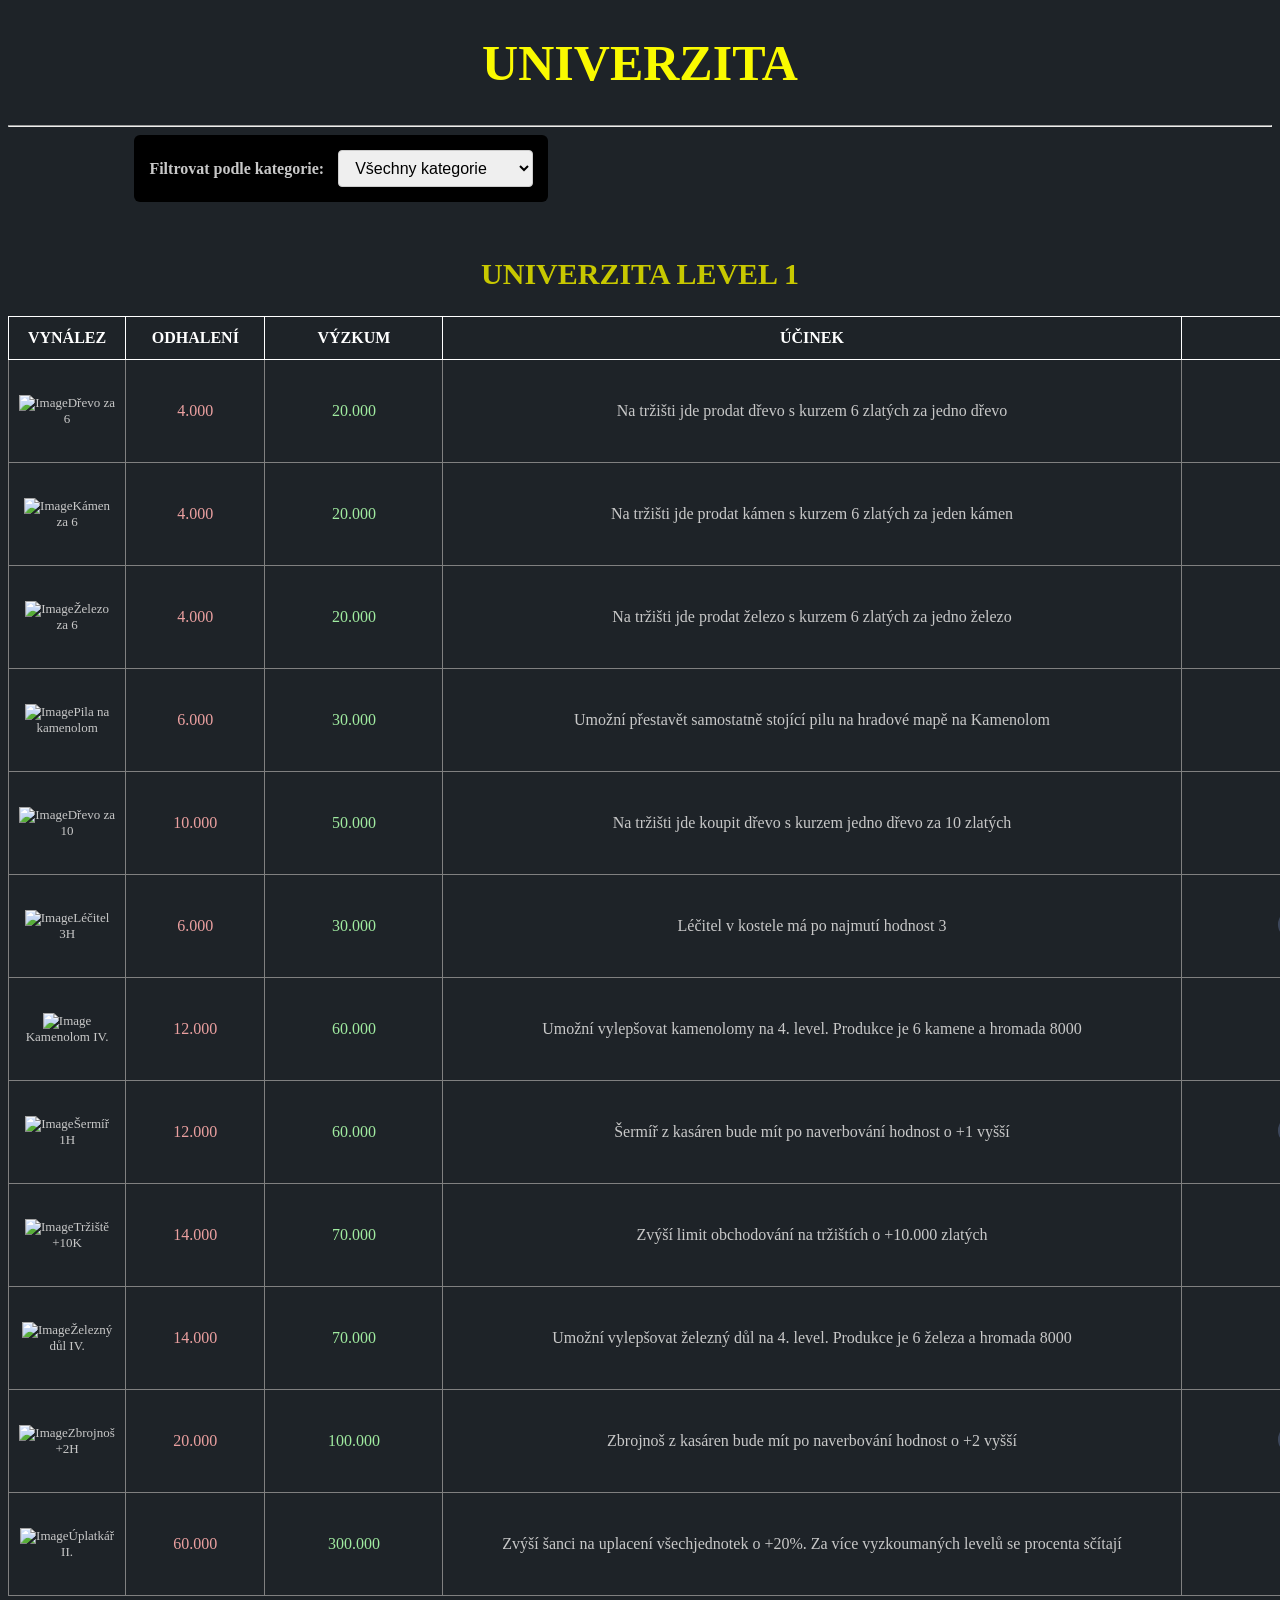
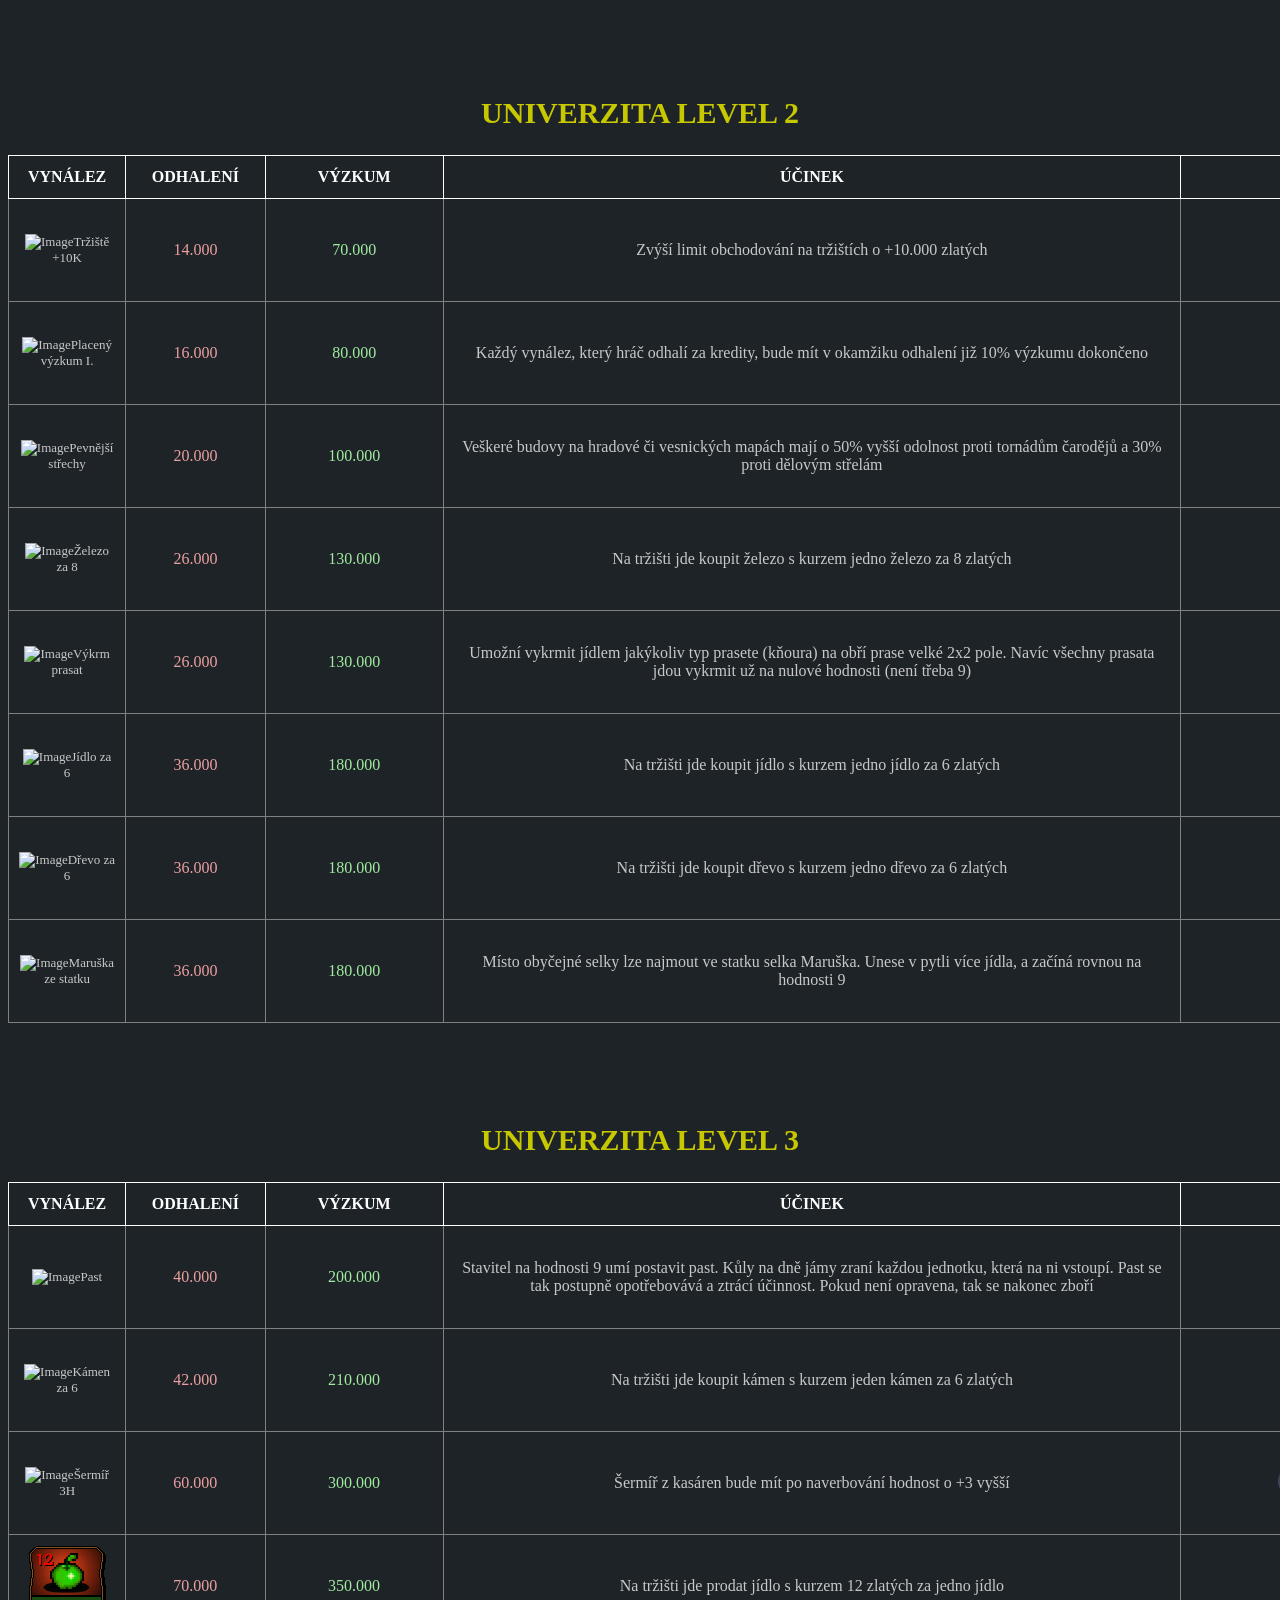
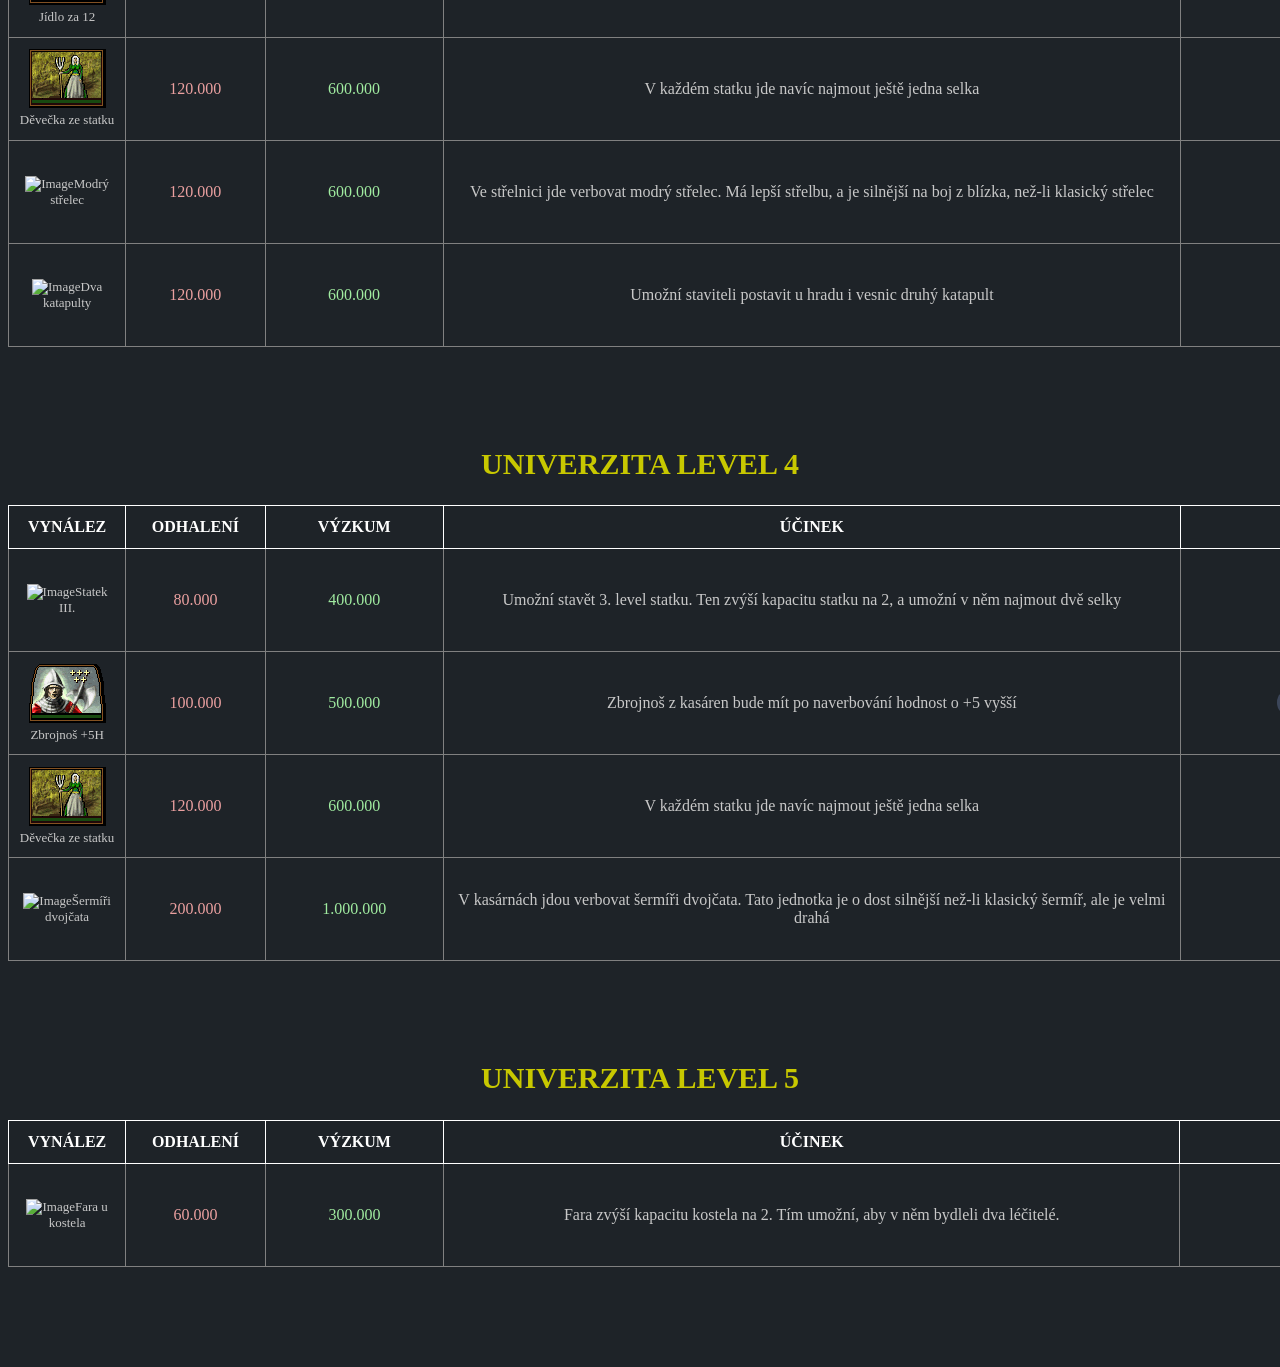
==== index.html @ cc534b01 "Add files via upload" ====
<!DOCTYPE html>
<html lang="en">
<head>
    <meta charset="UTF-8">
    <meta name="viewport" content="width=device-width, initial-scale=1.0">
    <title>Univerzita PH</title>
    <style type="text/css">
        body{
            background-color: rgb(30, 35, 40);
        }
        .filter-container {
            margin-bottom: 30px;
            padding: 15px;
            background-color: rgb(0, 0, 0);
            border-radius: 6px;
            display: inline-block;
        }
        label {
            font-weight: bold;
            margin-right: 10px;
        }
        select {
            padding: 8px 12px;
            font-size: 16px;
            border-radius: 4px;
            border: 1px solid #ccc;
            outline: none;
        }
        .table-section {
            margin-bottom: 40px;
        }
        table, th, td {
            border: 1px solid gray;
            border-collapse: collapse;
            font-family:verdana;
            font-size: 16px;
            padding-left: 10px;
            padding-right: 10px;
        }
        th, td {
            background-color: rgb(30, 35, 40);  
        }
        td {
            height:100px;
        }
        .odhaleni { color:rgb(235, 160, 160); }
        .vyzkum { color:rgb(160, 235, 160); }
        .zaklad { color:rgb(200, 200, 200); }
        .zakladmale { color:rgb(200, 200, 200); font-size: 13px; }

        tr:hover {
            background-color: rgb(200, 200, 200);
        }
        section{
            margin-bottom: 100px;
        }
        /* Styl pro štítky kategorií */
        .badge {
            display: inline-block;
            padding: 5px 10px;
            border-radius: 12px;
            font-size: 12px;
            font-weight: bold;
            color: white;
            margin-right: 5px;
            margin-bottom: 2px;
        }
        .hospodarstvi { background-color: rgb(80, 90, 80); }
        .trziste { background-color: rgb(130, 70, 30); }
        .jednotky { background-color: rgb(60, 70, 90); }
        .valka { background-color: rgb(90, 30, 30); }
    </style>
</head>
<body>
    
    <h1 align="center" style="color:rgb(250, 250, 0); font-size: 50px;">UNIVERZITA</h1>
    <hr>

    
    <p1 align="center" style="color:rgb(200, 200, 200); font-size: 20px; margin-left: 10%"></p1>

    <!-- Filter for all tables -->
    <div class="filter-container">
        <label class="zaklad" for="globalCategoryFilter">Filtrovat podle kategorie:</label>
        <select id="globalCategoryFilter" onchange="filterAllTables()">
            <option value="all">Všechny kategorie</option>
            <option value="Hospodářství">Hospodářství</option>
            <option value="Tržiště a suroviny">Tržiště a suroviny</option>
            <option value="Jednotky a vlastnosti">Jednotky a vlastnosti</option>
            <option value="Válčení a obrana">Válčení a obrana</option>
        </select>
    </div>


    <!-- UNIVERZITA LEVEL 1 -->
    <section>
        <div class="table-section">
            <h2 align="center" style="color:rgb(200, 200, 0); font-size: 30px;">UNIVERZITA LEVEL 1</h2>

            <table width="1500" align="center" class="filterable-table">
                <tr bgcolor="grey" style="border: 1.5px solid white;">
                    <th width="100" height="40" style="color:rgb(255, 255, 255); border: 1.5px solid white;">VYNÁLEZ</th>
                    <th width="125" height="40" style="color:rgb(255, 255, 255); border: 1.5px solid white;">ODHALENÍ</th>
                    <th width="175" height="40" style="color:rgb(255, 255, 255); border: 1.5px solid white;">VÝZKUM</th>
                    <th width="850" height="40" style="color:rgb(255, 255, 255); border: 1.5px solid white;">ÚČINEK</th>
                    <th width="350" height="40" style="color:rgb(255, 255, 255); border: 1.5px solid white;">KATEGORIE</th>
                </tr>
                <tr align="center" style="border: 1px solid gray;">
                    <td class="zakladmale">
                        <img src="Images UNI/sell_wood_6.gif" alt="Image">Dřevo za 6
                    </td>
                    <td class="odhaleni">4.000</td>
                    <td class="vyzkum">20.000</td>
                    <td class="zaklad">Na tržišti jde prodat dřevo s kurzem 6 zlatých za jedno dřevo</td>
                    <td class="zaklad">
                        <span class="badge trziste">Tržiště a suroviny</span>
                    </td>
                </tr>
                <tr align="center" style="border: 1px solid gray;">
                    <td class="zakladmale">
                        <img src="Images UNI/sell_stone_6.gif" alt="Image">Kámen za 6
                    </td>
                    <td class="odhaleni">4.000</td>
                    <td class="vyzkum">20.000</td>
                    <td class="zaklad">Na tržišti jde prodat kámen s kurzem 6 zlatých za jeden kámen</td>
                    <td class="zaklad">
                        <span class="badge trziste">Tržiště a suroviny</span>
                    </td>
                </tr>
                <tr align="center" style="border: 1px solid gray;">
                    <td class="zakladmale">
                        <img src="Images UNI/sell_iron_6.gif" alt="Image">Železo za 6
                    </td>
                    <td class="odhaleni">4.000</td>
                    <td class="vyzkum">20.000</td>
                    <td class="zaklad">Na tržišti jde prodat železo s kurzem 6 zlatých za jedno železo</td>
                    <td class="zaklad">
                        <span class="badge trziste">Tržiště a suroviny</span>
                    </td>
                </tr>
                <tr align="center" style="border: 1px solid gray;">
                    <td class="zakladmale">
                        <img src="Images UNI/mine_stone.gif" alt="Image">Pila na kamenolom
                    </td>
                    <td class="odhaleni">6.000</td>
                    <td class="vyzkum">30.000</td>
                    <td class="zaklad">Umožní přestavět samostatně stojící pilu na hradové mapě na Kamenolom</td>
                    <td class="zaklad">
                        <span class=""></span>
                    </td>
                </tr>
                <tr align="center" style="border: 1px solid gray;">
                    <td class="zakladmale">
                        <img src="Images UNI/buy_wood_10.gif" alt="Image">Dřevo za 10
                    </td>
                    <td class="odhaleni">10.000</td>
                    <td class="vyzkum">50.000</td>
                    <td class="zaklad">Na tržišti jde koupit dřevo s kurzem jedno dřevo za 10 zlatých</td>
                    <td class="zaklad">
                        <span class="badge trziste">Tržiště a suroviny</span>
                    </td>
                </tr>
                <tr align="center" style="border: 1px solid gray;">
                    <td class="zakladmale">
                        <img src="Images UNI/lecitel_3H.gif" alt="Image">Léčitel 3H
                    </td>
                    <td class="odhaleni">6.000</td>
                    <td class="vyzkum">30.000</td>
                    <td class="zaklad">Léčitel v kostele má po najmutí hodnost 3</td>
                    <td class="zaklad">
                        <span class="badge jednotky">Jednotky a vlastnosti</span>
                    </td>
                </tr>
                <tr align="center" style="border: 1px solid gray;">
                    <td class="zakladmale">
                        <img src="Images UNI/kamenolom.gif" alt="Image">Kamenolom IV.
                    </td>
                    <td class="odhaleni">12.000</td>
                    <td class="vyzkum">60.000</td>
                    <td class="zaklad">Umožní vylepšovat kamenolomy na 4. level. Produkce je 6 kamene a hromada 8000</td>
                    <td class="zaklad">
                        <span class=""></span>
                    </td>
                </tr>
                <tr align="center" style="border: 1px solid gray;">
                    <td class="zakladmale">
                        <img src="Images UNI/sermir_1.gif" alt="Image">Šermíř 1H
                    </td>
                    <td class="odhaleni">12.000</td>
                    <td class="vyzkum">60.000</td>
                    <td class="zaklad">Šermíř z kasáren bude mít po naverbování hodnost o +1 vyšší</td>
                    <td class="zaklad">
                        <span class="badge jednotky">Jednotky a vlastnosti</span>
                    </td>
                </tr>
                <tr align="center" style="border: 1px solid gray;">
                    <td class="zakladmale">
                        <img src="Images UNI/trziste_10000.gif" alt="Image">Tržiště +10K
                    </td>
                    <td class="odhaleni">14.000</td>
                    <td class="vyzkum">70.000</td>
                    <td class="zaklad">Zvýší limit obchodování na tržištích o +10.000 zlatých</td>
                    <td class="zaklad">
                        <span class="badge trziste">Tržiště a suroviny</span>
                    </td>
                </tr>
                <tr align="center" style="border: 1px solid gray;">
                    <td class="zakladmale">
                        <img src="Images UNI/dul_na_zelezo.gif" alt="Image">Železný důl IV.
                    </td>
                    <td class="odhaleni">14.000</td>
                    <td class="vyzkum">70.000</td>
                    <td class="zaklad">Umožní vylepšovat železný důl na 4. level. Produkce je 6 železa a hromada 8000</td>
                    <td class="zaklad">
                        <span class=""></span>
                    </td>
                </tr>
                <tr align="center" style="border: 1px solid gray;">
                    <td class="zakladmale">
                        <img src="Images UNI/zbrojnos_2.gif" alt="Image">Zbrojnoš +2H
                    </td>
                    <td class="odhaleni">20.000</td>
                    <td class="vyzkum">100.000</td>
                    <td class="zaklad">Zbrojnoš z kasáren bude mít po naverbování hodnost o +2 vyšší</td>
                    <td class="zaklad">
                        <span class="badge jednotky">Jednotky a vlastnosti</span>
                    </td>
                </tr>
                <tr align="center" style="border: 1px solid gray;">
                    <td class="zakladmale">
                        <img src="Images UNI/uplaceni_2.gif" alt="Image">Úplatkář II.
                    </td>
                    <td class="odhaleni">60.000</td>
                    <td class="vyzkum">300.000</td>
                    <td class="zaklad">Zvýší šanci na uplacení všechjednotek o +20%. Za více vyzkoumaných levelů se procenta sčítají</td>
                    <td class="zaklad">
                        <span class=""></span>
                    </td>
                </tr>
            </table>
        </div>
    </section>


    <!-- UNIVERZITA LEVEL 2 -->
    <section>
        <div class="table-section">
            <h2 align="center" style="color:rgb(200, 200, 0); font-size: 30px;">UNIVERZITA LEVEL 2</h2>

            <table width="1500" align="center" class="filterable-table">
                <tr bgcolor="grey" style="border: 1.5px solid white;">
                    <th width="100" height="40" style="color:rgb(255, 255, 255); border: 1.5px solid white;">VYNÁLEZ</th>
                    <th width="125" height="40" style="color:rgb(255, 255, 255); border: 1.5px solid white;">ODHALENÍ</th>
                    <th width="175" height="40" style="color:rgb(255, 255, 255); border: 1.5px solid white;">VÝZKUM</th>
                    <th width="850" height="40" style="color:rgb(255, 255, 255); border: 1.5px solid white;">ÚČINEK</th>
                    <th width="350" height="40" style="color:rgb(255, 255, 255); border: 1.5px solid white;">KATEGORIE</th>
                </tr>
                <tr align="center" style="border: 1px solid gray;">
                    <td class="zakladmale">
                        <img src="Images UNI/trziste_10000.gif" alt="Image">Tržiště +10K
                    </td>
                    <td class="odhaleni">14.000</td>
                    <td class="vyzkum">70.000</td>
                    <td class="zaklad">Zvýší limit obchodování na tržištích o +10.000 zlatých</td>
                    <td class="zaklad">
                        <span class="badge trziste">Tržiště a suroviny</span>
                    </td>
                </tr>
                <tr align="center" style="border: 1px solid gray;">
                    <td class="zakladmale">
                        <img src="Images UNI/researchcredit_1.gif" alt="Image">Placený výzkum I.
                    </td>
                    <td class="odhaleni">16.000</td>
                    <td class="vyzkum">80.000</td>
                    <td class="zaklad">Každý vynález, který hráč odhalí za kredity, bude mít v okamžiku odhalení již 10% výzkumu dokončeno</td>
                    <td class="zaklad">
                        <span class=""></span>
                    </td>
                </tr>
                <tr align="center" style="border: 1px solid gray;">
                    <td class="zakladmale">
                        <img src="Images UNI/pevnejsi_strechy.gif" alt="Image">Pevnější střechy
                    </td>
                    <td class="odhaleni">20.000</td>
                    <td class="vyzkum">100.000</td>
                    <td class="zaklad">Veškeré budovy na hradové či vesnických mapách mají o 50% vyšší odolnost proti tornádům čarodějů a 30% proti dělovým střelám</td>
                    <td class="zaklad">
                        <span class=""></span>
                    </td>
                </tr>
                <tr align="center" style="border: 1px solid gray;">
                    <td class="zakladmale">
                        <img src="Images UNI/buy_iron_8.gif" alt="Image">Železo za 8
                    </td>
                    <td class="odhaleni">26.000</td>
                    <td class="vyzkum">130.000</td>
                    <td class="zaklad">Na tržišti jde koupit železo s kurzem jedno železo za 8 zlatých</td>
                    <td class="zaklad">
                        <span class="badge trziste">Tržiště a suroviny</span>
                    </td>
                </tr>
                <tr align="center" style="border: 1px solid gray;">
                    <td class="zakladmale">
                        <img src="Images UNI/vykrm_prasat.gif" alt="Image">Výkrm prasat
                    </td>
                    <td class="odhaleni">26.000</td>
                    <td class="vyzkum">130.000</td>
                    <td class="zaklad">Umožní vykrmit jídlem jakýkoliv typ prasete (kňoura) na obří prase velké 2x2 pole. Navíc všechny prasata jdou vykrmit už na nulové hodnosti (není třeba 9)</td>
                    <td class="zaklad">
                        <span class=""></span>
                    </td>
                </tr>
                <tr align="center" style="border: 1px solid gray;">
                    <td class="zakladmale">
                        <img src="Images UNI/buy_food_6.gif" alt="Image">Jídlo za 6
                    </td>
                    <td class="odhaleni">36.000</td>
                    <td class="vyzkum">180.000</td>
                    <td class="zaklad">Na tržišti jde koupit jídlo s kurzem jedno jídlo za 6 zlatých</td>
                    <td class="zaklad">
                        <span class="badge trziste">Tržiště a suroviny</span>
                    </td>
                </tr>
                <tr align="center" style="border: 1px solid gray;">
                    <td class="zakladmale">
                        <img src="Images UNI/buy_wood_6.gif" alt="Image">Dřevo za 6
                    </td>
                    <td class="odhaleni">36.000</td>
                    <td class="vyzkum">180.000</td>
                    <td class="zaklad">Na tržišti jde koupit dřevo s kurzem jedno dřevo za 6 zlatých</td>
                    <td class="zaklad">
                        <span class="badge trziste">Tržiště a suroviny</span>
                    </td>
                </tr>
                <tr align="center" style="border: 1px solid gray;">
                    <td class="zakladmale">
                        <img src="Images UNI/maruska.gif" alt="Image">Maruška ze statku
                    </td>
                    <td class="odhaleni">36.000</td>
                    <td class="vyzkum">180.000</td>
                    <td class="zaklad">Místo obyčejné selky lze najmout ve statku selka Maruška. Unese v pytli více jídla, a začíná rovnou na hodnosti 9</td>
                    <td class="zaklad">
                        <span class=""></span>
                    </td>
                </tr>
            </table>
        </div>
    </section>
    

    <!-- UNIVERZITA LEVEL 3 -->
    <section>
        <div class="table-section">
            <h2 align="center" style="color:rgb(200, 200, 0); font-size: 30px;">UNIVERZITA LEVEL 3</h2>

            <table width="1500" align="center" class="filterable-table">
                <tr bgcolor="grey" style="border: 1.5px solid white;">
                    <th width="100" height="40" style="color:rgb(255, 255, 255); border: 1.5px solid white;">VYNÁLEZ</th>
                    <th width="125" height="40" style="color:rgb(255, 255, 255); border: 1.5px solid white;">ODHALENÍ</th>
                    <th width="175" height="40" style="color:rgb(255, 255, 255); border: 1.5px solid white;">VÝZKUM</th>
                    <th width="850" height="40" style="color:rgb(255, 255, 255); border: 1.5px solid white;">ÚČINEK</th>
                    <th width="350" height="40" style="color:rgb(255, 255, 255); border: 1.5px solid white;">KATEGORIE</th>
                </tr>
                <tr align="center" style="border: 1px solid gray;">
                    <td class="zakladmale">
                        <img src="Images UNI/trap_1.gif" alt="Image">Past
                    </td>
                    <td class="odhaleni">40.000</td>
                    <td class="vyzkum">200.000</td>
                    <td class="zaklad">Stavitel na hodnosti 9 umí postavit past. Kůly na dně jámy zraní každou jednotku, která na ni vstoupí. Past se tak postupně opotřebovává a ztrácí účinnost. Pokud není opravena, tak se nakonec zboří</td>
                    <td class="zaklad">
                        <span class=""></span>
                    </td>
                </tr>
                <tr align="center" style="border: 1px solid gray;">
                    <td class="zakladmale">
                        <img src="Images UNI/buy_stone_6.gif" alt="Image">Kámen za 6
                    </td>
                    <td class="odhaleni">42.000</td>
                    <td class="vyzkum">210.000</td>
                    <td class="zaklad">Na tržišti jde koupit kámen s kurzem jeden kámen za 6 zlatých</td>
                    <td class="zaklad">
                        <span class="badge trziste">Tržiště a suroviny</span>
                    </td>
                </tr>
                <tr align="center" style="border: 1px solid gray;">
                    <td class="zakladmale">
                        <img src="Images UNI/sermir_3.gif" alt="Image">Šermíř 3H
                    </td>
                    <td class="odhaleni">60.000</td>
                    <td class="vyzkum">300.000</td>
                    <td class="zaklad">Šermíř z kasáren bude mít po naverbování hodnost o +3 vyšší</td>
                    <td class="zaklad">
                        <span class="badge jednotky">Jednotky a vlastnosti</span>
                    </td>
                </tr>
                <tr align="center" style="border: 1px solid gray;">
                    <td class="zakladmale">
                        <img src="Images UNI/sell_food_12.gif" alt="Image">Jídlo za 12
                    </td>
                    <td class="odhaleni">70.000</td>
                    <td class="vyzkum">350.000</td>
                    <td class="zaklad">Na tržišti jde prodat jídlo s kurzem 12 zlatých za jedno jídlo</td>
                    <td class="zaklad">
                        <span class="badge trziste">Tržiště a suroviny</span>
                    </td>
                </tr>
                <tr align="center" style="border: 1px solid gray;">
                    <td class="zakladmale">
                        <img src="Images UNI/devecka.gif" alt="Image">Děvečka ze statku
                    </td>
                    <td class="odhaleni">120.000</td>
                    <td class="vyzkum">600.000</td>
                    <td class="zaklad">V každém statku jde navíc najmout ještě jedna selka</td>
                    <td class="zaklad">
                        <span class=""></span>
                    </td>
                </tr>
                <tr align="center" style="border: 1px solid gray;">
                    <td class="zakladmale">
                        <img src="Images UNI/strelec_modry.gif" alt="Image">Modrý střelec
                    </td>
                    <td class="odhaleni">120.000</td>
                    <td class="vyzkum">600.000</td>
                    <td class="zaklad">Ve střelnici jde verbovat modrý střelec. Má lepší střelbu, a je silnější na boj z blízka, než-li klasický střelec</td>
                    <td class="zaklad">
                        <span class=""></span>
                    </td>
                </tr>
                <tr align="center" style="border: 1px solid gray;">
                    <td class="zakladmale">
                        <img src="Images UNI/cat_2x.gif" alt="Image">Dva katapulty
                    </td>
                    <td class="odhaleni">120.000</td>
                    <td class="vyzkum">600.000</td>
                    <td class="zaklad">Umožní staviteli postavit u hradu i vesnic druhý katapult</td>
                    <td class="zaklad">
                        <span class=""></span>
                    </td>
                </tr>
            </table>
        </div>
    </section>


    <!-- UNIVERZITA LEVEL 4 -->
    <section>
        <div class="table-section">
            <h2 align="center" style="color:rgb(200, 200, 0); font-size: 30px;">UNIVERZITA LEVEL 4</h2>

            <table width="1500" align="center" class="filterable-table">
                <tr bgcolor="grey" style="border: 1.5px solid white;">
                    <th width="100" height="40" style="color:rgb(255, 255, 255); border: 1.5px solid white;">VYNÁLEZ</th>
                    <th width="125" height="40" style="color:rgb(255, 255, 255); border: 1.5px solid white;">ODHALENÍ</th>
                    <th width="175" height="40" style="color:rgb(255, 255, 255); border: 1.5px solid white;">VÝZKUM</th>
                    <th width="850" height="40" style="color:rgb(255, 255, 255); border: 1.5px solid white;">ÚČINEK</th>
                    <th width="350" height="40" style="color:rgb(255, 255, 255); border: 1.5px solid white;">KATEGORIE</th>
                </tr>
                <tr align="center" style="border: 1px solid gray;">
                    <td class="zakladmale">
                        <img src="Images UNI/fa_3.gif" alt="Image">Statek III.
                    </td>
                    <td class="odhaleni">80.000</td>
                    <td class="vyzkum">400.000</td>
                    <td class="zaklad">Umožní stavět 3. level statku. Ten zvýší kapacitu statku na 2, a umožní v něm najmout dvě selky</td>
                    <td class="zaklad">
                        <span class=""></span>
                    </td>
                </tr>
                <tr align="center" style="border: 1px solid gray;">
                    <td class="zakladmale">
                        <img src="Images UNI/zbrojnos_5.gif" alt="Image">Zbrojnoš +5H
                    </td>
                    <td class="odhaleni">100.000</td>
                    <td class="vyzkum">500.000</td>
                    <td class="zaklad">Zbrojnoš z kasáren bude mít po naverbování hodnost o +5 vyšší</td>
                    <td class="zaklad">
                        <span class="badge jednotky">Jednotky a vlastnosti</span>
                    </td>
                </tr>
                <tr align="center" style="border: 1px solid gray;">
                    <td class="zakladmale">
                        <img src="Images UNI/devecka.gif" alt="Image">Děvečka ze statku
                    </td>
                    <td class="odhaleni">120.000</td>
                    <td class="vyzkum">600.000</td>
                    <td class="zaklad">V každém statku jde navíc najmout ještě jedna selka</td>
                    <td class="zaklad">
                        <span class=""></span>
                    </td>
                </tr>
                <tr align="center" style="border: 1px solid gray;">
                    <td class="zakladmale">
                        <img src="Images UNI/sermiri_dvojcata.gif" alt="Image">Šermíři dvojčata
                    </td>
                    <td class="odhaleni">200.000</td>
                    <td class="vyzkum">1.000.000</td>
                    <td class="zaklad">V kasárnách jdou verbovat šermíři dvojčata. Tato jednotka je o dost silnější než-li klasický šermíř, ale je velmi drahá</td>
                    <td class="zaklad">
                        <span class=""></span>
                    </td>
                </tr>
            </table>
        </div>
    </section>


    <!-- UNIVERZITA LEVEL 5 -->
    <section>
        <div class="table-section">
            <h2 align="center" style="color:rgb(200, 200, 0); font-size: 30px;">UNIVERZITA LEVEL 5</h2>

            <table width="1500" align="center" class="filterable-table">
                <tr bgcolor="grey" style="border: 1.5px solid white;">
                    <th width="100" height="40" style="color:rgb(255, 255, 255); border: 1.5px solid white;">VYNÁLEZ</th>
                    <th width="125" height="40" style="color:rgb(255, 255, 255); border: 1.5px solid white;">ODHALENÍ</th>
                    <th width="175" height="40" style="color:rgb(255, 255, 255); border: 1.5px solid white;">VÝZKUM</th>
                    <th width="850" height="40" style="color:rgb(255, 255, 255); border: 1.5px solid white;">ÚČINEK</th>
                    <th width="350" height="40" style="color:rgb(255, 255, 255); border: 1.5px solid white;">KATEGORIE</th>
                </tr>
                <tr align="center" style="border: 1px solid gray;">
                    <td class="zakladmale">
                        <img src="Images UNI/fara_u_kostela.gif" alt="Image">Fara u kostela
                    </td>
                    <td class="odhaleni">60.000</td>
                    <td class="vyzkum">300.000</td>
                    <td class="zaklad">Fara zvýší kapacitu kostela na 2. Tím umožní, aby v něm bydleli dva léčitelé.</td>
                    <td class="zaklad">
                        <span class=""></span>
                    </td>
                </tr>
            </table>
        </div>
    </section>


    <!-- Script for filtering all tables -->
    <script>
        function filterAllTables() {
            // Získání vybrané hodnoty z filtru
            const filterValue = document.getElementById("globalCategoryFilter").value.toLowerCase();
            
            // Výběr všech tabulek, které mají třídu "filterable-table"
            const tables = document.querySelectorAll(".filterable-table");

            // Procházení každé tabulky zvlášť
            tables.forEach(table => {
                const tbody = table.querySelector("tbody");
                const rows = tbody.getElementsByTagName("tr");

                // Procházení všech řádků v aktuální tabulce
                for (let i = 0; i < rows.length; i++) {
                    const row = rows[i];
                    const cells = row.getElementsByTagName("td");
                    
                    if (cells.length > 0) {
                        // Výběr úplně posledního sloupce (index se dynamicky přizpůsobí počtu sloupců)
                        const lastCell = cells[cells.length - 1];
                        const cellText = (lastCell.textContent || lastCell.innerText).toLowerCase();

                        // Podmínka pro zobrazení nebo skrytí řádku
                        if (filterValue === "all" || cellText.includes(filterValue)) {
                            row.style.display = "";
                        } else {
                            row.style.display = "none";
                        }
                    }
                }
            });
        }
    </script>


</body>
</html>
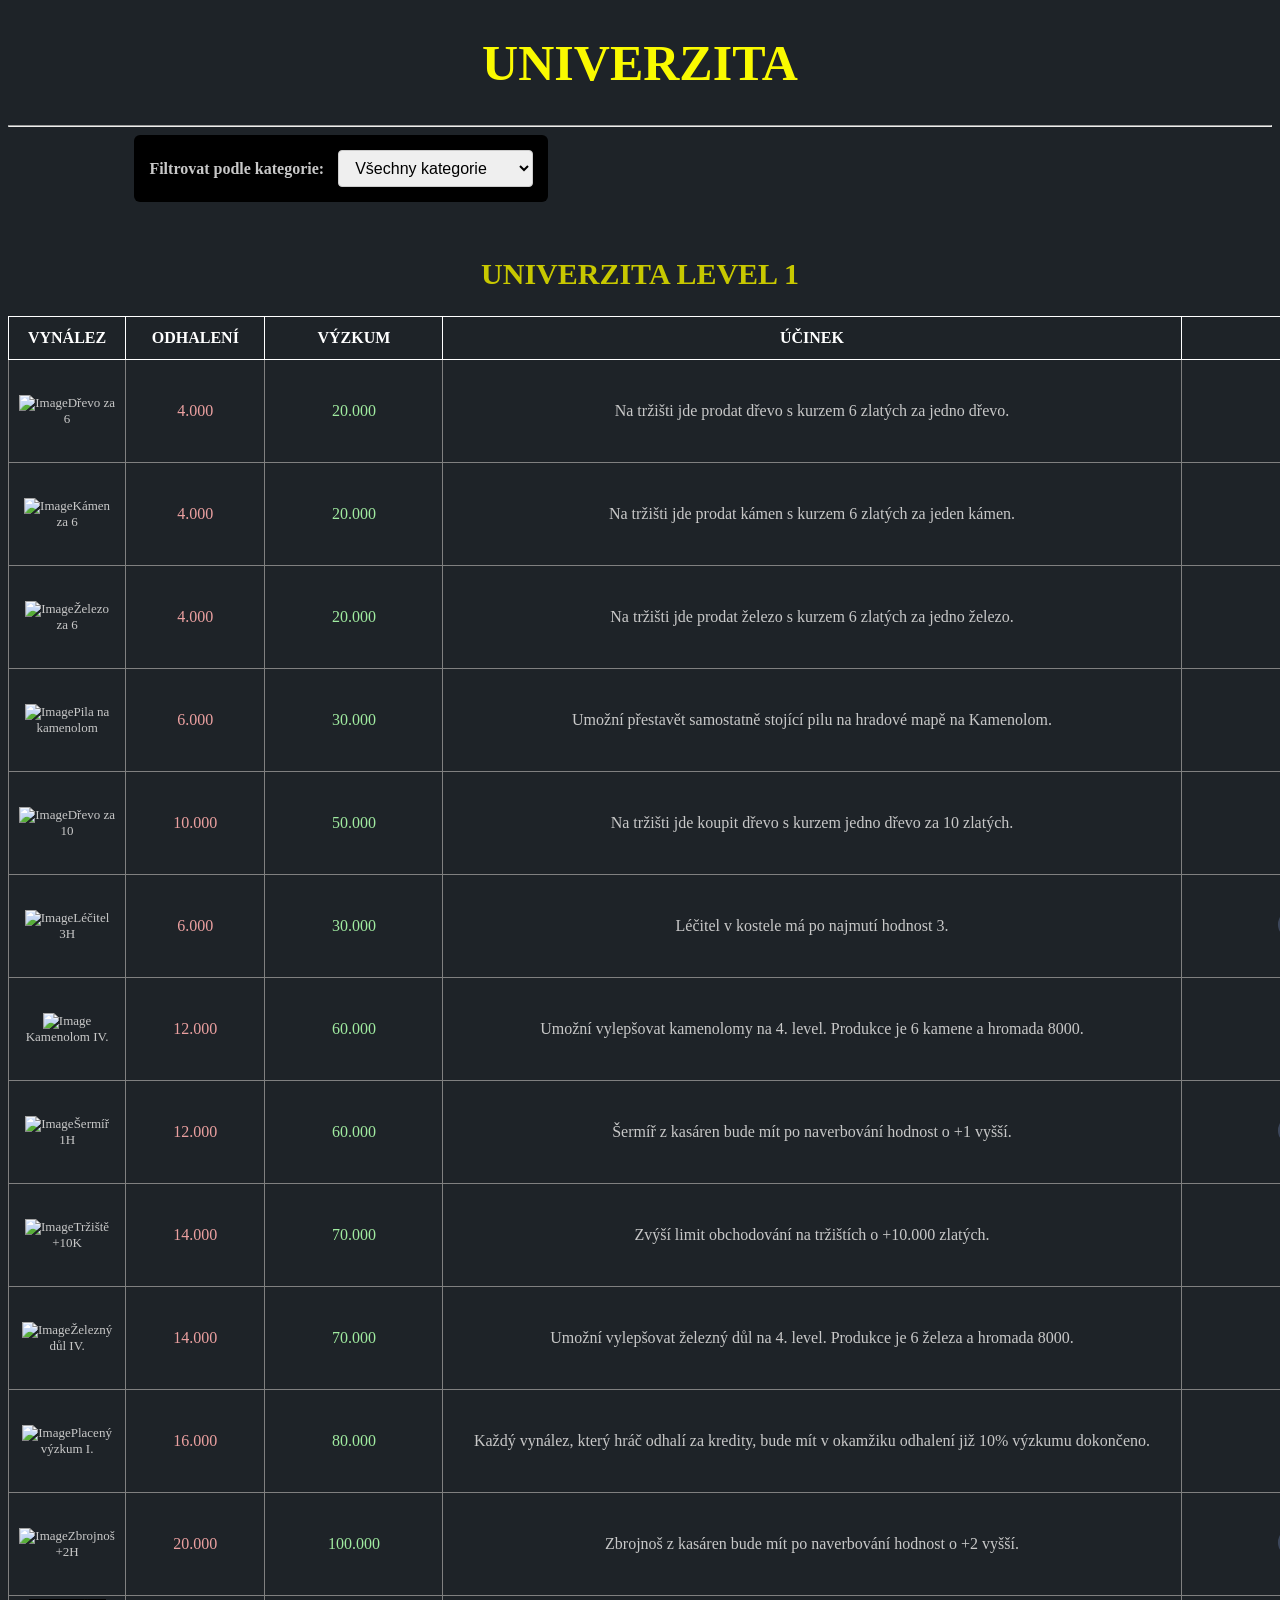
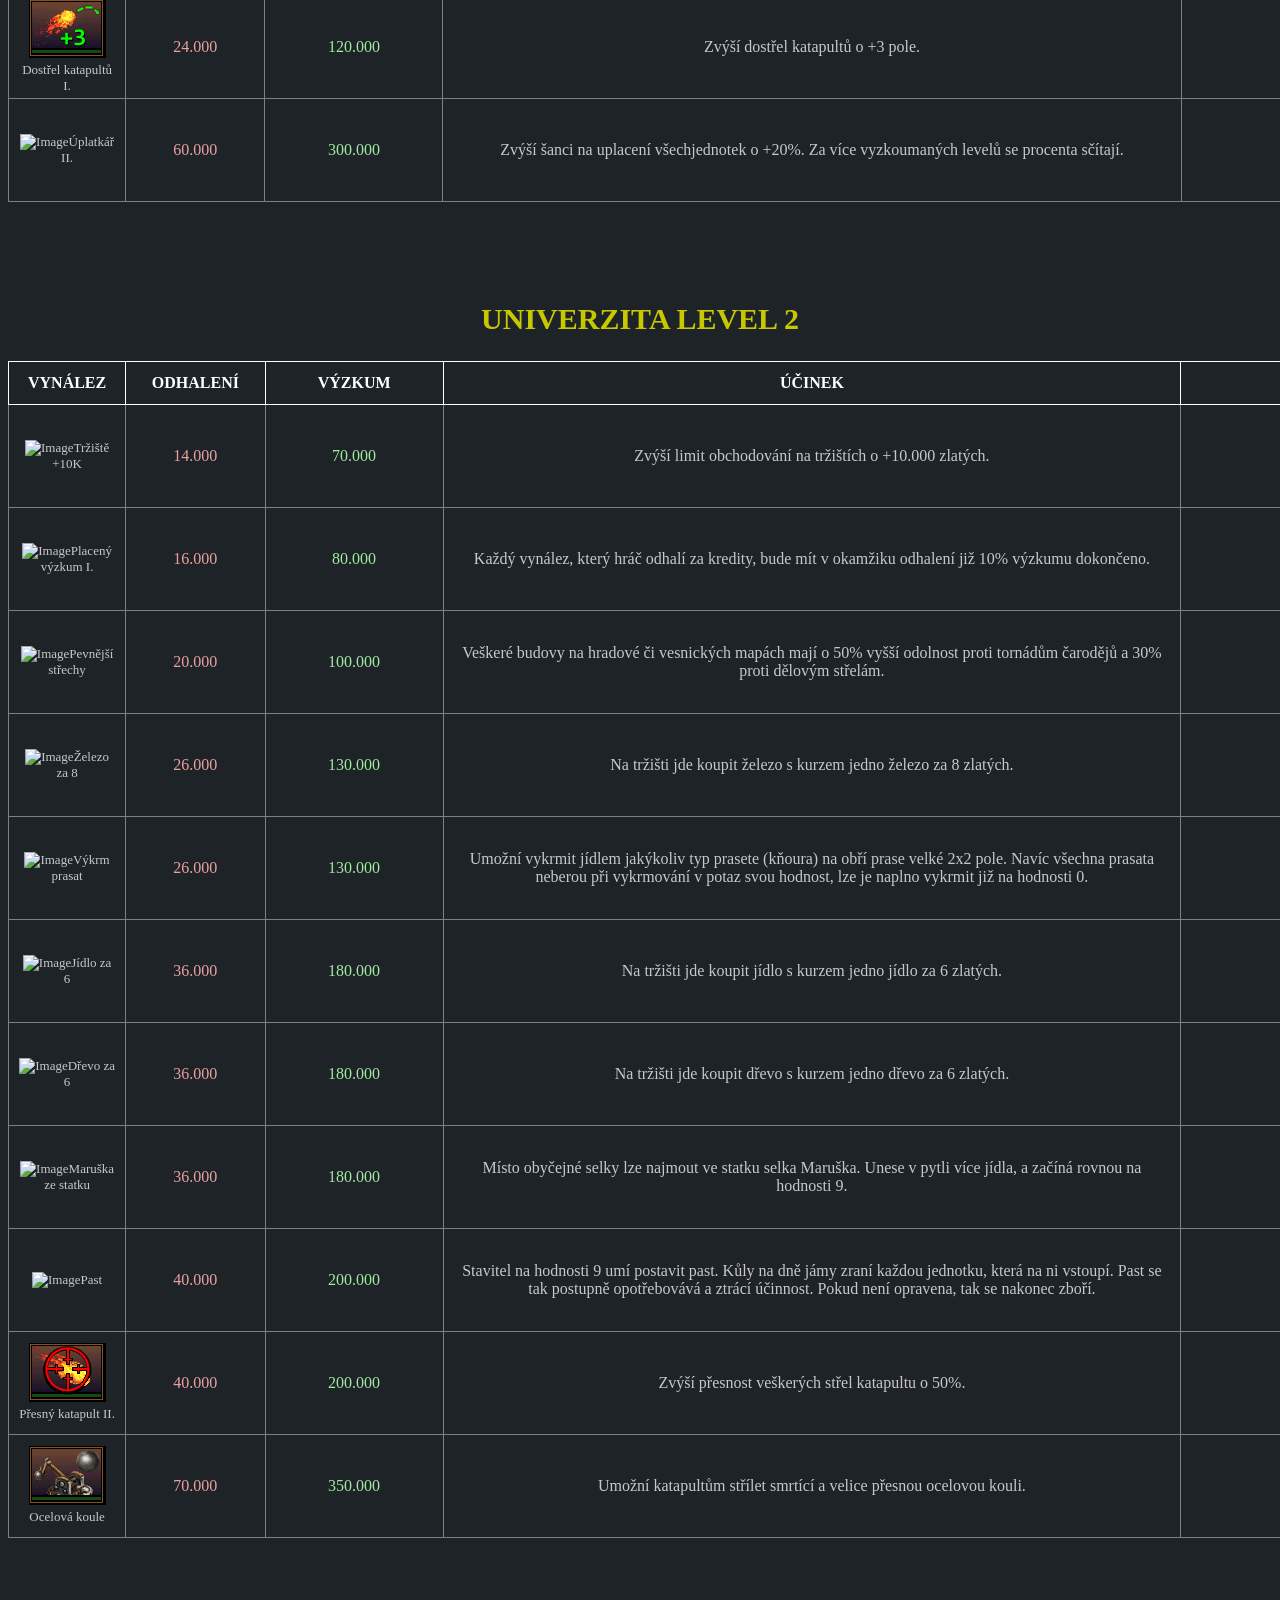
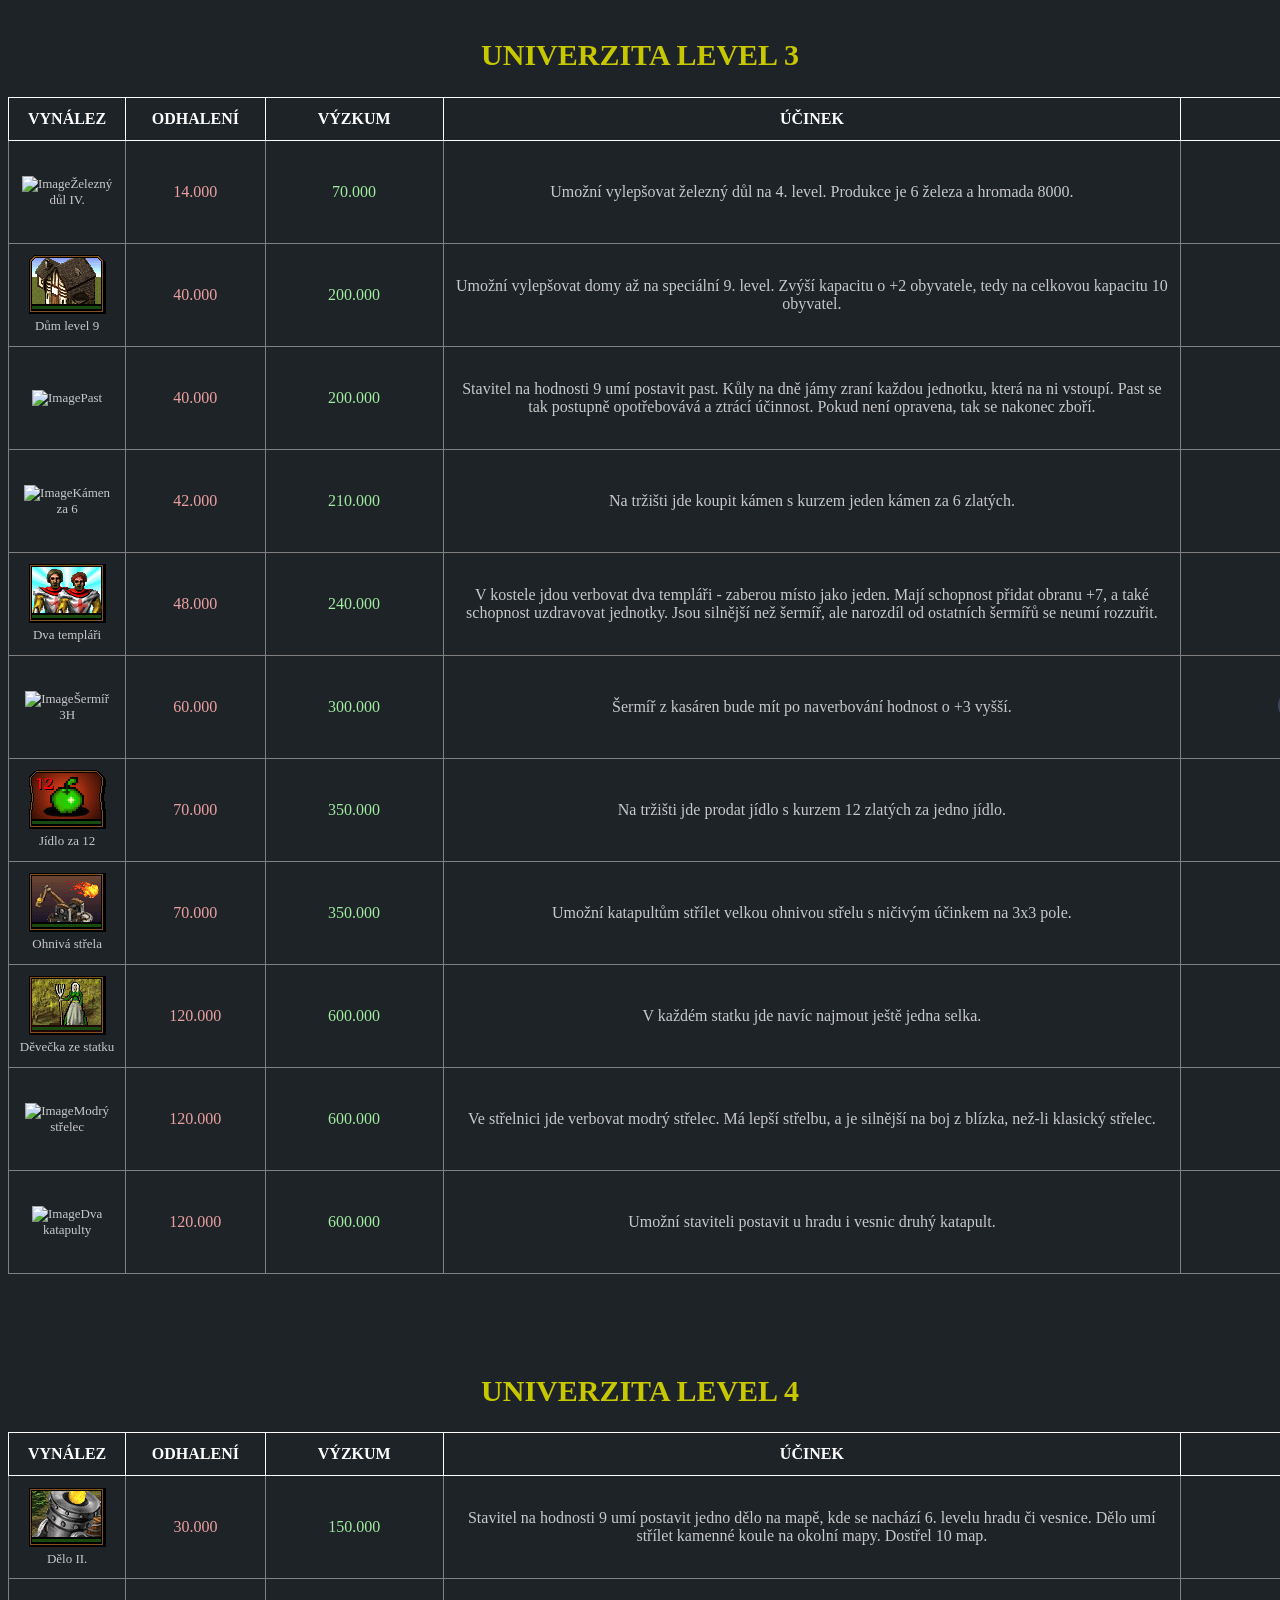
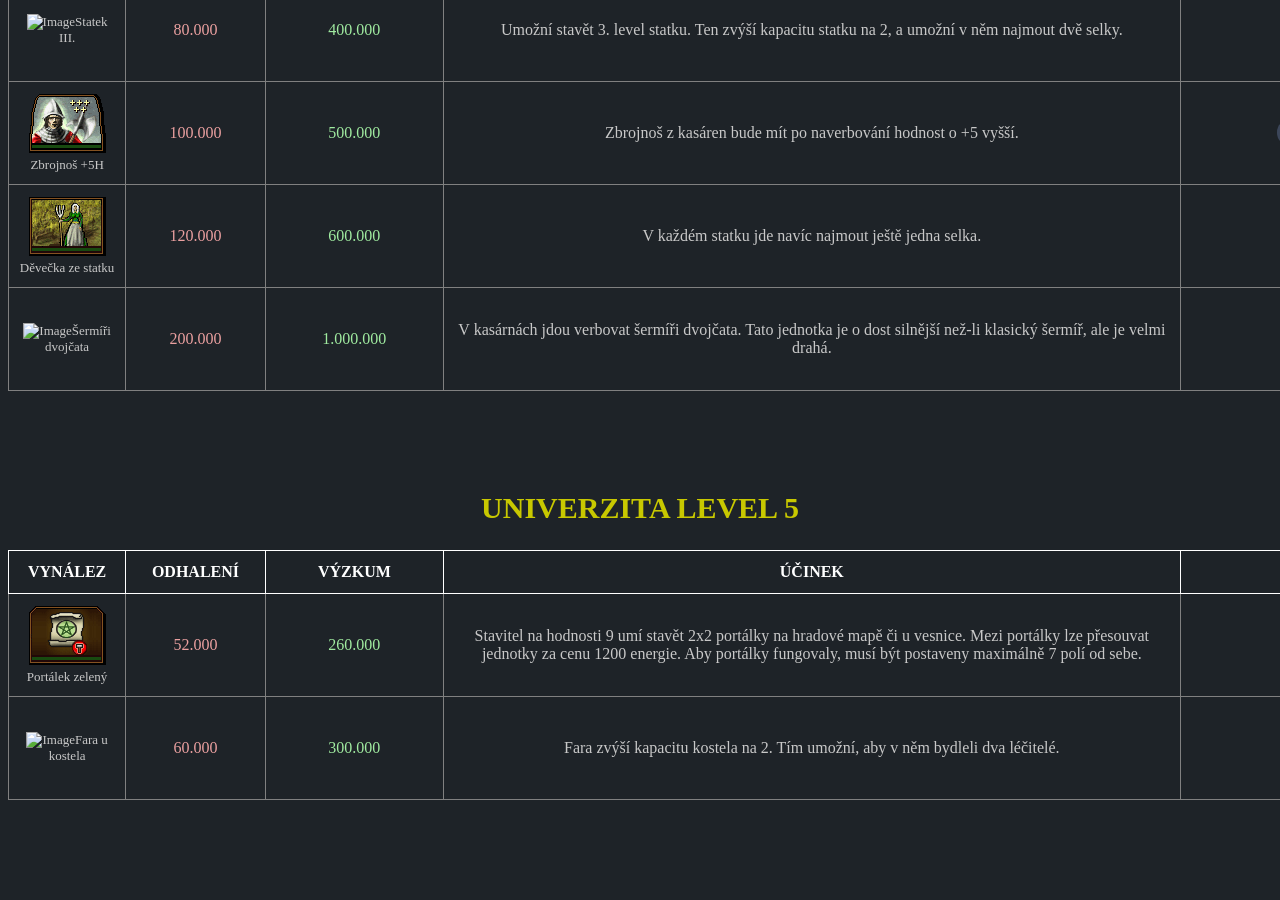
==== commit 2bfb08a8: "Add files via upload" ====
--- a/index.html
+++ b/index.html
@@ -111,7 +111,7 @@
                     </td>
                     <td class="odhaleni">4.000</td>
                     <td class="vyzkum">20.000</td>
-                    <td class="zaklad">Na tržišti jde prodat dřevo s kurzem 6 zlatých za jedno dřevo</td>
+                    <td class="zaklad">Na tržišti jde prodat dřevo s kurzem 6 zlatých za jedno dřevo.</td>
                     <td class="zaklad">
                         <span class="badge trziste">Tržiště a suroviny</span>
                     </td>
@@ -122,7 +122,7 @@
                     </td>
                     <td class="odhaleni">4.000</td>
                     <td class="vyzkum">20.000</td>
-                    <td class="zaklad">Na tržišti jde prodat kámen s kurzem 6 zlatých za jeden kámen</td>
+                    <td class="zaklad">Na tržišti jde prodat kámen s kurzem 6 zlatých za jeden kámen.</td>
                     <td class="zaklad">
                         <span class="badge trziste">Tržiště a suroviny</span>
                     </td>
@@ -133,7 +133,7 @@
                     </td>
                     <td class="odhaleni">4.000</td>
                     <td class="vyzkum">20.000</td>
-                    <td class="zaklad">Na tržišti jde prodat železo s kurzem 6 zlatých za jedno železo</td>
+                    <td class="zaklad">Na tržišti jde prodat železo s kurzem 6 zlatých za jedno železo.</td>
                     <td class="zaklad">
                         <span class="badge trziste">Tržiště a suroviny</span>
                     </td>
@@ -144,7 +144,7 @@
                     </td>
                     <td class="odhaleni">6.000</td>
                     <td class="vyzkum">30.000</td>
-                    <td class="zaklad">Umožní přestavět samostatně stojící pilu na hradové mapě na Kamenolom</td>
+                    <td class="zaklad">Umožní přestavět samostatně stojící pilu na hradové mapě na Kamenolom.</td>
                     <td class="zaklad">
                         <span class=""></span>
                     </td>
@@ -155,7 +155,7 @@
                     </td>
                     <td class="odhaleni">10.000</td>
                     <td class="vyzkum">50.000</td>
-                    <td class="zaklad">Na tržišti jde koupit dřevo s kurzem jedno dřevo za 10 zlatých</td>
+                    <td class="zaklad">Na tržišti jde koupit dřevo s kurzem jedno dřevo za 10 zlatých.</td>
                     <td class="zaklad">
                         <span class="badge trziste">Tržiště a suroviny</span>
                     </td>
@@ -166,7 +166,7 @@
                     </td>
                     <td class="odhaleni">6.000</td>
                     <td class="vyzkum">30.000</td>
-                    <td class="zaklad">Léčitel v kostele má po najmutí hodnost 3</td>
+                    <td class="zaklad">Léčitel v kostele má po najmutí hodnost 3.</td>
                     <td class="zaklad">
                         <span class="badge jednotky">Jednotky a vlastnosti</span>
                     </td>
@@ -177,7 +177,7 @@
                     </td>
                     <td class="odhaleni">12.000</td>
                     <td class="vyzkum">60.000</td>
-                    <td class="zaklad">Umožní vylepšovat kamenolomy na 4. level. Produkce je 6 kamene a hromada 8000</td>
+                    <td class="zaklad">Umožní vylepšovat kamenolomy na 4. level. Produkce je 6 kamene a hromada 8000.</td>
                     <td class="zaklad">
                         <span class=""></span>
                     </td>
@@ -188,7 +188,7 @@
                     </td>
                     <td class="odhaleni">12.000</td>
                     <td class="vyzkum">60.000</td>
-                    <td class="zaklad">Šermíř z kasáren bude mít po naverbování hodnost o +1 vyšší</td>
+                    <td class="zaklad">Šermíř z kasáren bude mít po naverbování hodnost o +1 vyšší.</td>
                     <td class="zaklad">
                         <span class="badge jednotky">Jednotky a vlastnosti</span>
                     </td>
@@ -199,7 +199,7 @@
                     </td>
                     <td class="odhaleni">14.000</td>
                     <td class="vyzkum">70.000</td>
-                    <td class="zaklad">Zvýší limit obchodování na tržištích o +10.000 zlatých</td>
+                    <td class="zaklad">Zvýší limit obchodování na tržištích o +10.000 zlatých.</td>
                     <td class="zaklad">
                         <span class="badge trziste">Tržiště a suroviny</span>
                     </td>
@@ -210,7 +210,18 @@
                     </td>
                     <td class="odhaleni">14.000</td>
                     <td class="vyzkum">70.000</td>
-                    <td class="zaklad">Umožní vylepšovat železný důl na 4. level. Produkce je 6 železa a hromada 8000</td>
+                    <td class="zaklad">Umožní vylepšovat železný důl na 4. level. Produkce je 6 železa a hromada 8000.</td>
+                    <td class="zaklad">
+                        <span class=""></span>
+                    </td>
+                </tr>
+                <tr align="center" style="border: 1px solid gray;">
+                    <td class="zakladmale">
+                        <img src="Images UNI/researchcredit_1.gif" alt="Image">Placený výzkum I.
+                    </td>
+                    <td class="odhaleni">16.000</td>
+                    <td class="vyzkum">80.000</td>
+                    <td class="zaklad">Každý vynález, který hráč odhalí za kredity, bude mít v okamžiku odhalení již 10% výzkumu dokončeno.</td>
                     <td class="zaklad">
                         <span class=""></span>
                     </td>
@@ -221,9 +232,20 @@
                     </td>
                     <td class="odhaleni">20.000</td>
                     <td class="vyzkum">100.000</td>
-                    <td class="zaklad">Zbrojnoš z kasáren bude mít po naverbování hodnost o +2 vyšší</td>
+                    <td class="zaklad">Zbrojnoš z kasáren bude mít po naverbování hodnost o +2 vyšší.</td>
                     <td class="zaklad">
                         <span class="badge jednotky">Jednotky a vlastnosti</span>
+                    </td>
+                </tr>
+                <tr align="center" style="border: 1px solid gray;">
+                    <td class="zakladmale">
+                        <img src="Images UNI/cat_range_1.gif" alt="Image">Dostřel katapultů I.
+                    </td>
+                    <td class="odhaleni">24.000</td>
+                    <td class="vyzkum">120.000</td>
+                    <td class="zaklad">Zvýší dostřel katapultů o +3 pole.</td>
+                    <td class="zaklad">
+                        <span class=""></span>
                     </td>
                 </tr>
                 <tr align="center" style="border: 1px solid gray;">
@@ -232,7 +254,7 @@
                     </td>
                     <td class="odhaleni">60.000</td>
                     <td class="vyzkum">300.000</td>
-                    <td class="zaklad">Zvýší šanci na uplacení všechjednotek o +20%. Za více vyzkoumaných levelů se procenta sčítají</td>
+                    <td class="zaklad">Zvýší šanci na uplacení všechjednotek o +20%. Za více vyzkoumaných levelů se procenta sčítají.</td>
                     <td class="zaklad">
                         <span class=""></span>
                     </td>
@@ -261,7 +283,7 @@
                     </td>
                     <td class="odhaleni">14.000</td>
                     <td class="vyzkum">70.000</td>
-                    <td class="zaklad">Zvýší limit obchodování na tržištích o +10.000 zlatých</td>
+                    <td class="zaklad">Zvýší limit obchodování na tržištích o +10.000 zlatých.</td>
                     <td class="zaklad">
                         <span class="badge trziste">Tržiště a suroviny</span>
                     </td>
@@ -272,7 +294,7 @@
                     </td>
                     <td class="odhaleni">16.000</td>
                     <td class="vyzkum">80.000</td>
-                    <td class="zaklad">Každý vynález, který hráč odhalí za kredity, bude mít v okamžiku odhalení již 10% výzkumu dokončeno</td>
+                    <td class="zaklad">Každý vynález, který hráč odhalí za kredity, bude mít v okamžiku odhalení již 10% výzkumu dokončeno.</td>
                     <td class="zaklad">
                         <span class=""></span>
                     </td>
@@ -283,7 +305,7 @@
                     </td>
                     <td class="odhaleni">20.000</td>
                     <td class="vyzkum">100.000</td>
-                    <td class="zaklad">Veškeré budovy na hradové či vesnických mapách mají o 50% vyšší odolnost proti tornádům čarodějů a 30% proti dělovým střelám</td>
+                    <td class="zaklad">Veškeré budovy na hradové či vesnických mapách mají o 50% vyšší odolnost proti tornádům čarodějů a 30% proti dělovým střelám.</td>
                     <td class="zaklad">
                         <span class=""></span>
                     </td>
@@ -294,7 +316,7 @@
                     </td>
                     <td class="odhaleni">26.000</td>
                     <td class="vyzkum">130.000</td>
-                    <td class="zaklad">Na tržišti jde koupit železo s kurzem jedno železo za 8 zlatých</td>
+                    <td class="zaklad">Na tržišti jde koupit železo s kurzem jedno železo za 8 zlatých.</td>
                     <td class="zaklad">
                         <span class="badge trziste">Tržiště a suroviny</span>
                     </td>
@@ -305,7 +327,7 @@
                     </td>
                     <td class="odhaleni">26.000</td>
                     <td class="vyzkum">130.000</td>
-                    <td class="zaklad">Umožní vykrmit jídlem jakýkoliv typ prasete (kňoura) na obří prase velké 2x2 pole. Navíc všechny prasata jdou vykrmit už na nulové hodnosti (není třeba 9)</td>
+                    <td class="zaklad">Umožní vykrmit jídlem jakýkoliv typ prasete (kňoura) na obří prase velké 2x2 pole. Navíc všechna prasata neberou při vykrmování v potaz svou hodnost, lze je naplno vykrmit již na hodnosti 0.</td>
                     <td class="zaklad">
                         <span class=""></span>
                     </td>
@@ -316,7 +338,7 @@
                     </td>
                     <td class="odhaleni">36.000</td>
                     <td class="vyzkum">180.000</td>
-                    <td class="zaklad">Na tržišti jde koupit jídlo s kurzem jedno jídlo za 6 zlatých</td>
+                    <td class="zaklad">Na tržišti jde koupit jídlo s kurzem jedno jídlo za 6 zlatých.</td>
                     <td class="zaklad">
                         <span class="badge trziste">Tržiště a suroviny</span>
                     </td>
@@ -327,7 +349,7 @@
                     </td>
                     <td class="odhaleni">36.000</td>
                     <td class="vyzkum">180.000</td>
-                    <td class="zaklad">Na tržišti jde koupit dřevo s kurzem jedno dřevo za 6 zlatých</td>
+                    <td class="zaklad">Na tržišti jde koupit dřevo s kurzem jedno dřevo za 6 zlatých.</td>
                     <td class="zaklad">
                         <span class="badge trziste">Tržiště a suroviny</span>
                     </td>
@@ -338,7 +360,40 @@
                     </td>
                     <td class="odhaleni">36.000</td>
                     <td class="vyzkum">180.000</td>
-                    <td class="zaklad">Místo obyčejné selky lze najmout ve statku selka Maruška. Unese v pytli více jídla, a začíná rovnou na hodnosti 9</td>
+                    <td class="zaklad">Místo obyčejné selky lze najmout ve statku selka Maruška. Unese v pytli více jídla, a začíná rovnou na hodnosti 9.</td>
+                    <td class="zaklad">
+                        <span class=""></span>
+                    </td>
+                </tr>
+                <tr align="center" style="border: 1px solid gray;">
+                    <td class="zakladmale">
+                        <img src="Images UNI/trap_1.gif" alt="Image">Past
+                    </td>
+                    <td class="odhaleni">40.000</td>
+                    <td class="vyzkum">200.000</td>
+                    <td class="zaklad">Stavitel na hodnosti 9 umí postavit past. Kůly na dně jámy zraní každou jednotku, která na ni vstoupí. Past se tak postupně opotřebovává a ztrácí účinnost. Pokud není opravena, tak se nakonec zboří.</td>
+                    <td class="zaklad">
+                        <span class=""></span>
+                    </td>
+                </tr>
+                <tr align="center" style="border: 1px solid gray;">
+                    <td class="zakladmale">
+                        <img src="Images UNI/cat_aim_2.gif" alt="Image">Přesný katapult II.
+                    </td>
+                    <td class="odhaleni">40.000</td>
+                    <td class="vyzkum">200.000</td>
+                    <td class="zaklad">Zvýší přesnost veškerých střel katapultu o 50%.</td>
+                    <td class="zaklad">
+                        <span class=""></span>
+                    </td>
+                </tr>
+                <tr align="center" style="border: 1px solid gray;">
+                    <td class="zakladmale">
+                        <img src="Images UNI/ocelova_koule.gif" alt="Image">Ocelová koule
+                    </td>
+                    <td class="odhaleni">70.000</td>
+                    <td class="vyzkum">350.000</td>
+                    <td class="zaklad">Umožní katapultům střílet smrtící a velice přesnou ocelovou kouli.</td>
                     <td class="zaklad">
                         <span class=""></span>
                     </td>
@@ -363,11 +418,33 @@
                 </tr>
                 <tr align="center" style="border: 1px solid gray;">
                     <td class="zakladmale">
-                        <img src="Images UNI/trap_1.gif" alt="Image">Past
+                        <img src="Images UNI/dul_na_zelezo.gif" alt="Image">Železný důl IV.
+                    </td>
+                    <td class="odhaleni">14.000</td>
+                    <td class="vyzkum">70.000</td>
+                    <td class="zaklad">Umožní vylepšovat železný důl na 4. level. Produkce je 6 železa a hromada 8000.</td>
+                    <td class="zaklad">
+                        <span class=""></span>
+                    </td>
+                </tr>
+                <tr align="center" style="border: 1px solid gray;">
+                    <td class="zakladmale">
+                        <img src="Images UNI/dum_9.gif" alt="Image">Dům level 9
                     </td>
                     <td class="odhaleni">40.000</td>
                     <td class="vyzkum">200.000</td>
-                    <td class="zaklad">Stavitel na hodnosti 9 umí postavit past. Kůly na dně jámy zraní každou jednotku, která na ni vstoupí. Past se tak postupně opotřebovává a ztrácí účinnost. Pokud není opravena, tak se nakonec zboří</td>
+                    <td class="zaklad">Umožní vylepšovat domy až na speciální 9. level. Zvýší kapacitu o +2 obyvatele, tedy na celkovou kapacitu 10 obyvatel.</td>
+                    <td class="zaklad">
+                        <span class=""></span>
+                    </td>
+                </tr>
+                <tr align="center" style="border: 1px solid gray;">
+                    <td class="zakladmale">
+                        <img src="Images UNI/trap_1.gif" alt="Image">Past
+                    </td>
+                    <td class="odhaleni">40.000</td>
+                    <td class="vyzkum">200.000</td>
+                    <td class="zaklad">Stavitel na hodnosti 9 umí postavit past. Kůly na dně jámy zraní každou jednotku, která na ni vstoupí. Past se tak postupně opotřebovává a ztrácí účinnost. Pokud není opravena, tak se nakonec zboří.</td>
                     <td class="zaklad">
                         <span class=""></span>
                     </td>
@@ -378,9 +455,20 @@
                     </td>
                     <td class="odhaleni">42.000</td>
                     <td class="vyzkum">210.000</td>
-                    <td class="zaklad">Na tržišti jde koupit kámen s kurzem jeden kámen za 6 zlatých</td>
-                    <td class="zaklad">
-                        <span class="badge trziste">Tržiště a suroviny</span>
+                    <td class="zaklad">Na tržišti jde koupit kámen s kurzem jeden kámen za 6 zlatých.</td>
+                    <td class="zaklad">
+                        <span class="badge trziste">Tržiště a suroviny</span>
+                    </td>
+                </tr>
+                <tr align="center" style="border: 1px solid gray;">
+                    <td class="zakladmale">
+                        <img src="Images UNI/templar2.gif" alt="Image">Dva templáři
+                    </td>
+                    <td class="odhaleni">48.000</td>
+                    <td class="vyzkum">240.000</td>
+                    <td class="zaklad">V kostele jdou verbovat dva templáři - zaberou místo jako jeden. Mají schopnost přidat obranu +7, a také schopnost uzdravovat jednotky. Jsou silnější než šermíř, ale narozdíl od ostatních šermířů se neumí rozzuřit.</td>
+                    <td class="zaklad">
+                        <span class=""></span>
                     </td>
                 </tr>
                 <tr align="center" style="border: 1px solid gray;">
@@ -389,7 +477,7 @@
                     </td>
                     <td class="odhaleni">60.000</td>
                     <td class="vyzkum">300.000</td>
-                    <td class="zaklad">Šermíř z kasáren bude mít po naverbování hodnost o +3 vyšší</td>
+                    <td class="zaklad">Šermíř z kasáren bude mít po naverbování hodnost o +3 vyšší.</td>
                     <td class="zaklad">
                         <span class="badge jednotky">Jednotky a vlastnosti</span>
                     </td>
@@ -400,9 +488,20 @@
                     </td>
                     <td class="odhaleni">70.000</td>
                     <td class="vyzkum">350.000</td>
-                    <td class="zaklad">Na tržišti jde prodat jídlo s kurzem 12 zlatých za jedno jídlo</td>
-                    <td class="zaklad">
-                        <span class="badge trziste">Tržiště a suroviny</span>
+                    <td class="zaklad">Na tržišti jde prodat jídlo s kurzem 12 zlatých za jedno jídlo.</td>
+                    <td class="zaklad">
+                        <span class="badge trziste">Tržiště a suroviny</span>
+                    </td>
+                </tr>
+                <tr align="center" style="border: 1px solid gray;">
+                    <td class="zakladmale">
+                        <img src="Images UNI/ohniva_strela.gif" alt="Image">Ohnivá střela
+                    </td>
+                    <td class="odhaleni">70.000</td>
+                    <td class="vyzkum">350.000</td>
+                    <td class="zaklad">Umožní katapultům střílet velkou ohnivou střelu s ničivým účinkem na 3x3 pole.</td>
+                    <td class="zaklad">
+                        <span class=""></span>
                     </td>
                 </tr>
                 <tr align="center" style="border: 1px solid gray;">
@@ -411,7 +510,7 @@
                     </td>
                     <td class="odhaleni">120.000</td>
                     <td class="vyzkum">600.000</td>
-                    <td class="zaklad">V každém statku jde navíc najmout ještě jedna selka</td>
+                    <td class="zaklad">V každém statku jde navíc najmout ještě jedna selka.</td>
                     <td class="zaklad">
                         <span class=""></span>
                     </td>
@@ -422,7 +521,7 @@
                     </td>
                     <td class="odhaleni">120.000</td>
                     <td class="vyzkum">600.000</td>
-                    <td class="zaklad">Ve střelnici jde verbovat modrý střelec. Má lepší střelbu, a je silnější na boj z blízka, než-li klasický střelec</td>
+                    <td class="zaklad">Ve střelnici jde verbovat modrý střelec. Má lepší střelbu, a je silnější na boj z blízka, než-li klasický střelec.</td>
                     <td class="zaklad">
                         <span class=""></span>
                     </td>
@@ -433,7 +532,7 @@
                     </td>
                     <td class="odhaleni">120.000</td>
                     <td class="vyzkum">600.000</td>
-                    <td class="zaklad">Umožní staviteli postavit u hradu i vesnic druhý katapult</td>
+                    <td class="zaklad">Umožní staviteli postavit u hradu i vesnic druhý katapult.</td>
                     <td class="zaklad">
                         <span class=""></span>
                     </td>
@@ -458,11 +557,22 @@
                 </tr>
                 <tr align="center" style="border: 1px solid gray;">
                     <td class="zakladmale">
+                        <img src="Images UNI/delo2.gif" alt="Image">Dělo II.
+                    </td>
+                    <td class="odhaleni">30.000</td>
+                    <td class="vyzkum">150.000</td>
+                    <td class="zaklad">Stavitel na hodnosti 9 umí postavit jedno dělo na mapě, kde se nachází 6. levelu hradu či vesnice. Dělo umí střílet kamenné koule na okolní mapy. Dostřel 10 map.</td>
+                    <td class="zaklad">
+                        <span class=""></span>
+                    </td>
+                </tr>
+                <tr align="center" style="border: 1px solid gray;">
+                    <td class="zakladmale">
                         <img src="Images UNI/fa_3.gif" alt="Image">Statek III.
                     </td>
                     <td class="odhaleni">80.000</td>
                     <td class="vyzkum">400.000</td>
-                    <td class="zaklad">Umožní stavět 3. level statku. Ten zvýší kapacitu statku na 2, a umožní v něm najmout dvě selky</td>
+                    <td class="zaklad">Umožní stavět 3. level statku. Ten zvýší kapacitu statku na 2, a umožní v něm najmout dvě selky.</td>
                     <td class="zaklad">
                         <span class=""></span>
                     </td>
@@ -473,7 +583,7 @@
                     </td>
                     <td class="odhaleni">100.000</td>
                     <td class="vyzkum">500.000</td>
-                    <td class="zaklad">Zbrojnoš z kasáren bude mít po naverbování hodnost o +5 vyšší</td>
+                    <td class="zaklad">Zbrojnoš z kasáren bude mít po naverbování hodnost o +5 vyšší.</td>
                     <td class="zaklad">
                         <span class="badge jednotky">Jednotky a vlastnosti</span>
                     </td>
@@ -484,7 +594,7 @@
                     </td>
                     <td class="odhaleni">120.000</td>
                     <td class="vyzkum">600.000</td>
-                    <td class="zaklad">V každém statku jde navíc najmout ještě jedna selka</td>
+                    <td class="zaklad">V každém statku jde navíc najmout ještě jedna selka.</td>
                     <td class="zaklad">
                         <span class=""></span>
                     </td>
@@ -495,7 +605,7 @@
                     </td>
                     <td class="odhaleni">200.000</td>
                     <td class="vyzkum">1.000.000</td>
-                    <td class="zaklad">V kasárnách jdou verbovat šermíři dvojčata. Tato jednotka je o dost silnější než-li klasický šermíř, ale je velmi drahá</td>
+                    <td class="zaklad">V kasárnách jdou verbovat šermíři dvojčata. Tato jednotka je o dost silnější než-li klasický šermíř, ale je velmi drahá.</td>
                     <td class="zaklad">
                         <span class=""></span>
                     </td>
@@ -517,6 +627,17 @@
                     <th width="175" height="40" style="color:rgb(255, 255, 255); border: 1.5px solid white;">VÝZKUM</th>
                     <th width="850" height="40" style="color:rgb(255, 255, 255); border: 1.5px solid white;">ÚČINEK</th>
                     <th width="350" height="40" style="color:rgb(255, 255, 255); border: 1.5px solid white;">KATEGORIE</th>
+                </tr>
+                <tr align="center" style="border: 1px solid gray;">
+                    <td class="zakladmale">
+                        <img src="Images UNI/portalek_ze.gif" alt="Image">Portálek zelený
+                    </td>
+                    <td class="odhaleni">52.000</td>
+                    <td class="vyzkum">260.000</td>
+                    <td class="zaklad">Stavitel na hodnosti 9 umí stavět 2x2 portálky na hradové mapě či u vesnice. Mezi portálky lze přesouvat jednotky za cenu 1200 energie. Aby portálky fungovaly, musí být postaveny maximálně 7 polí od sebe.</td>
+                    <td class="zaklad">
+                        <span class=""></span>
+                    </td>
                 </tr>
                 <tr align="center" style="border: 1px solid gray;">
                     <td class="zakladmale">
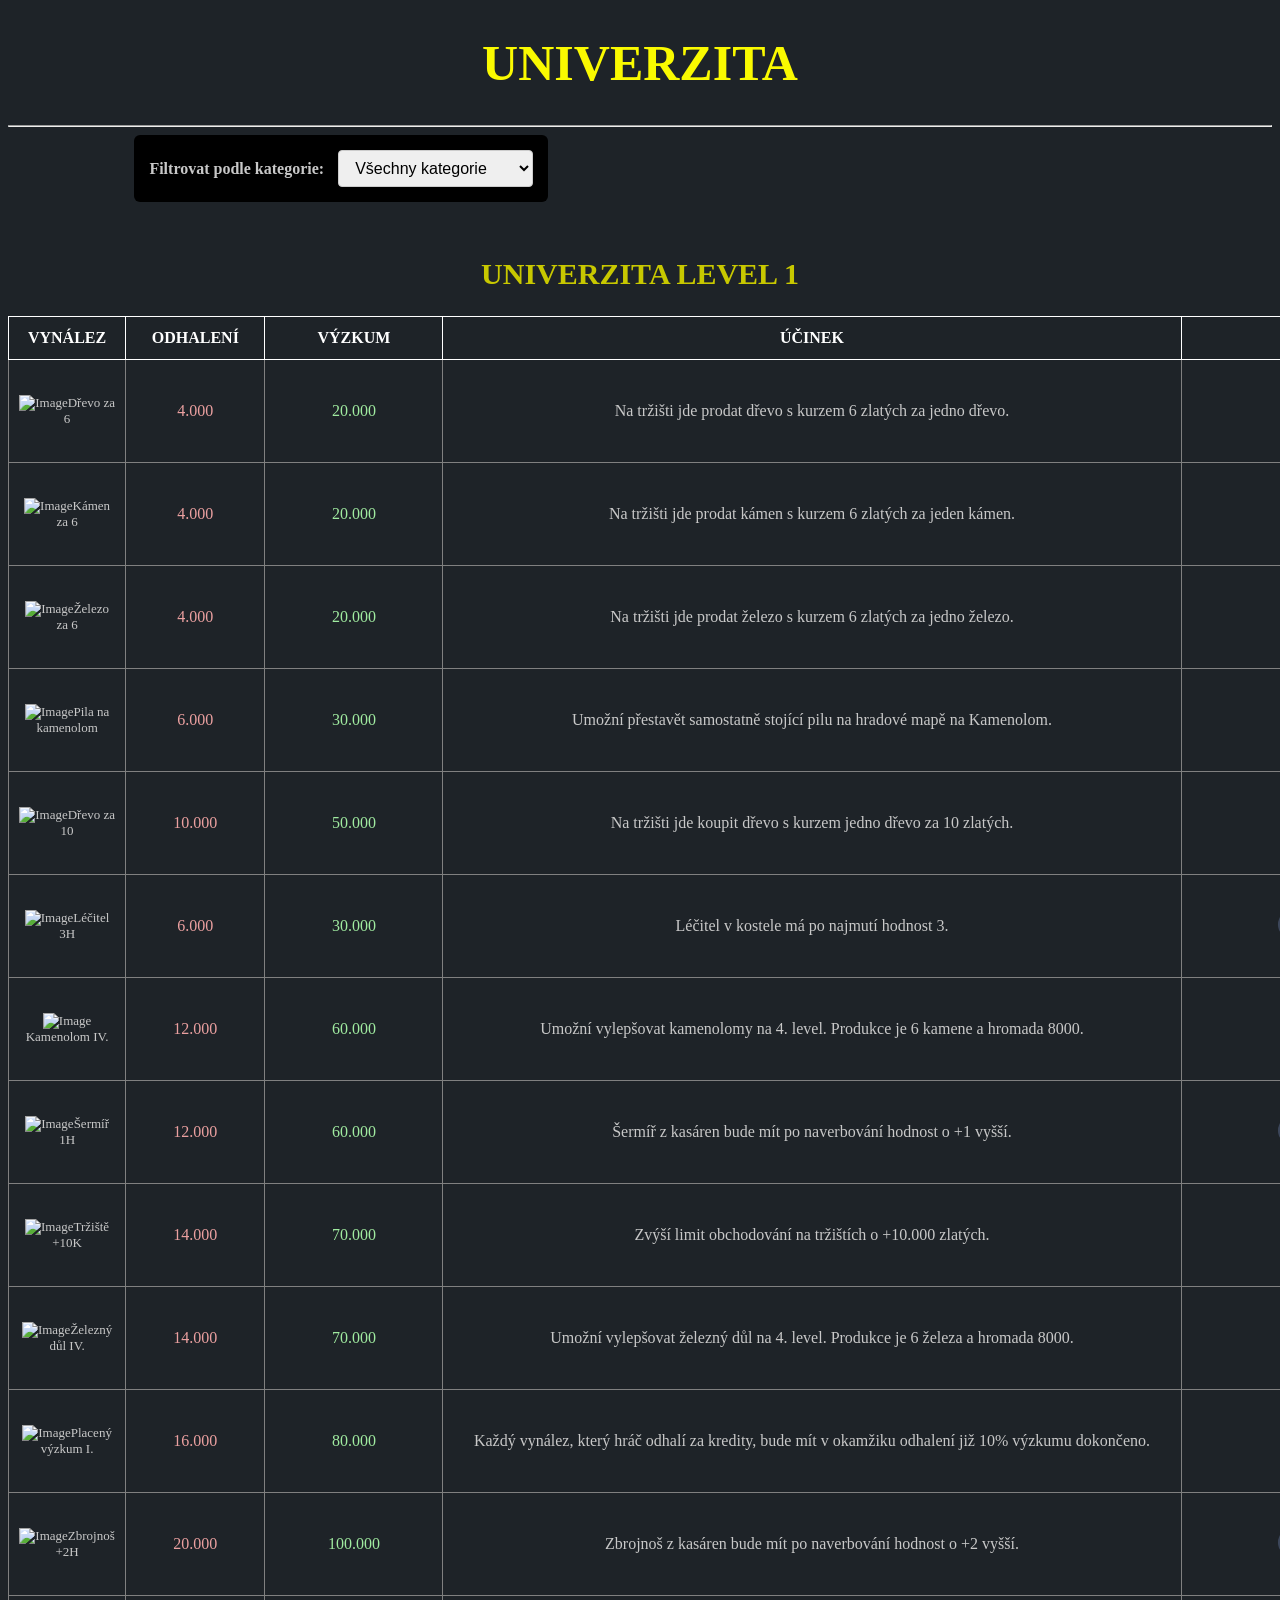
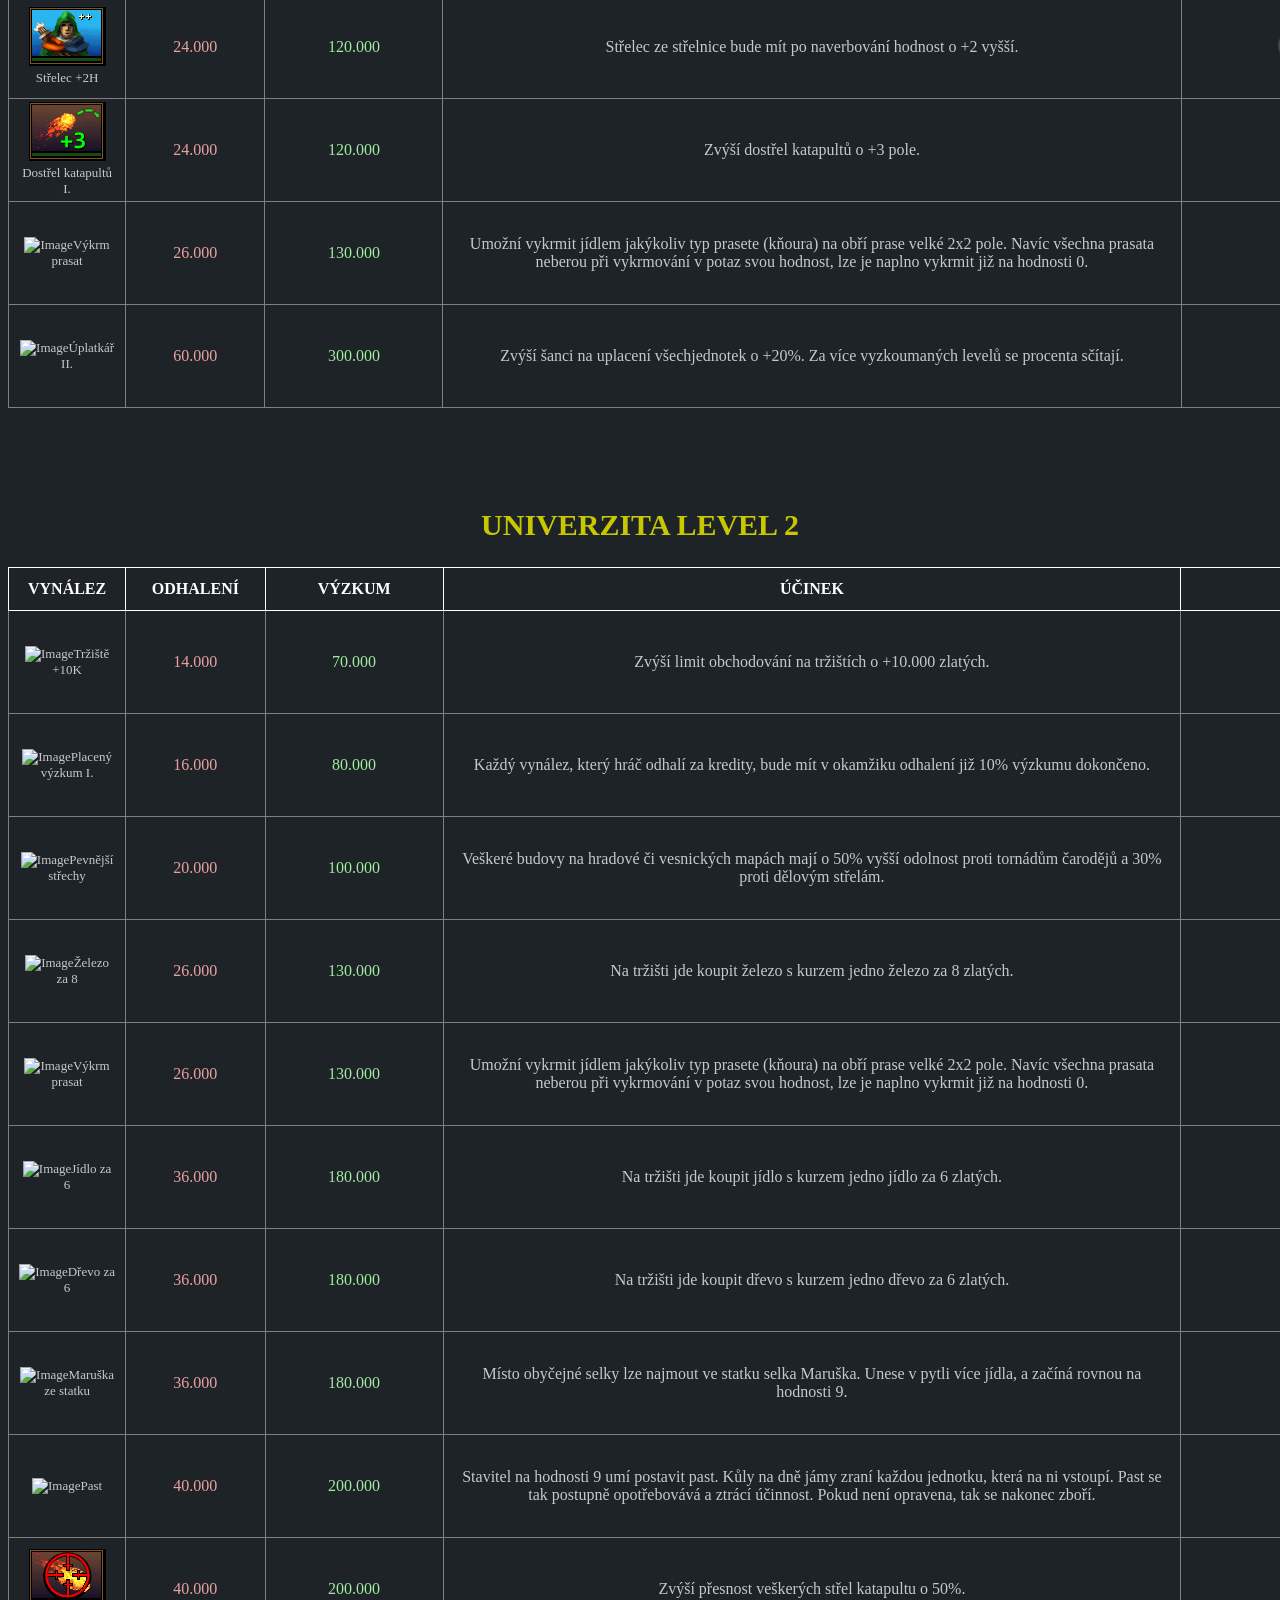
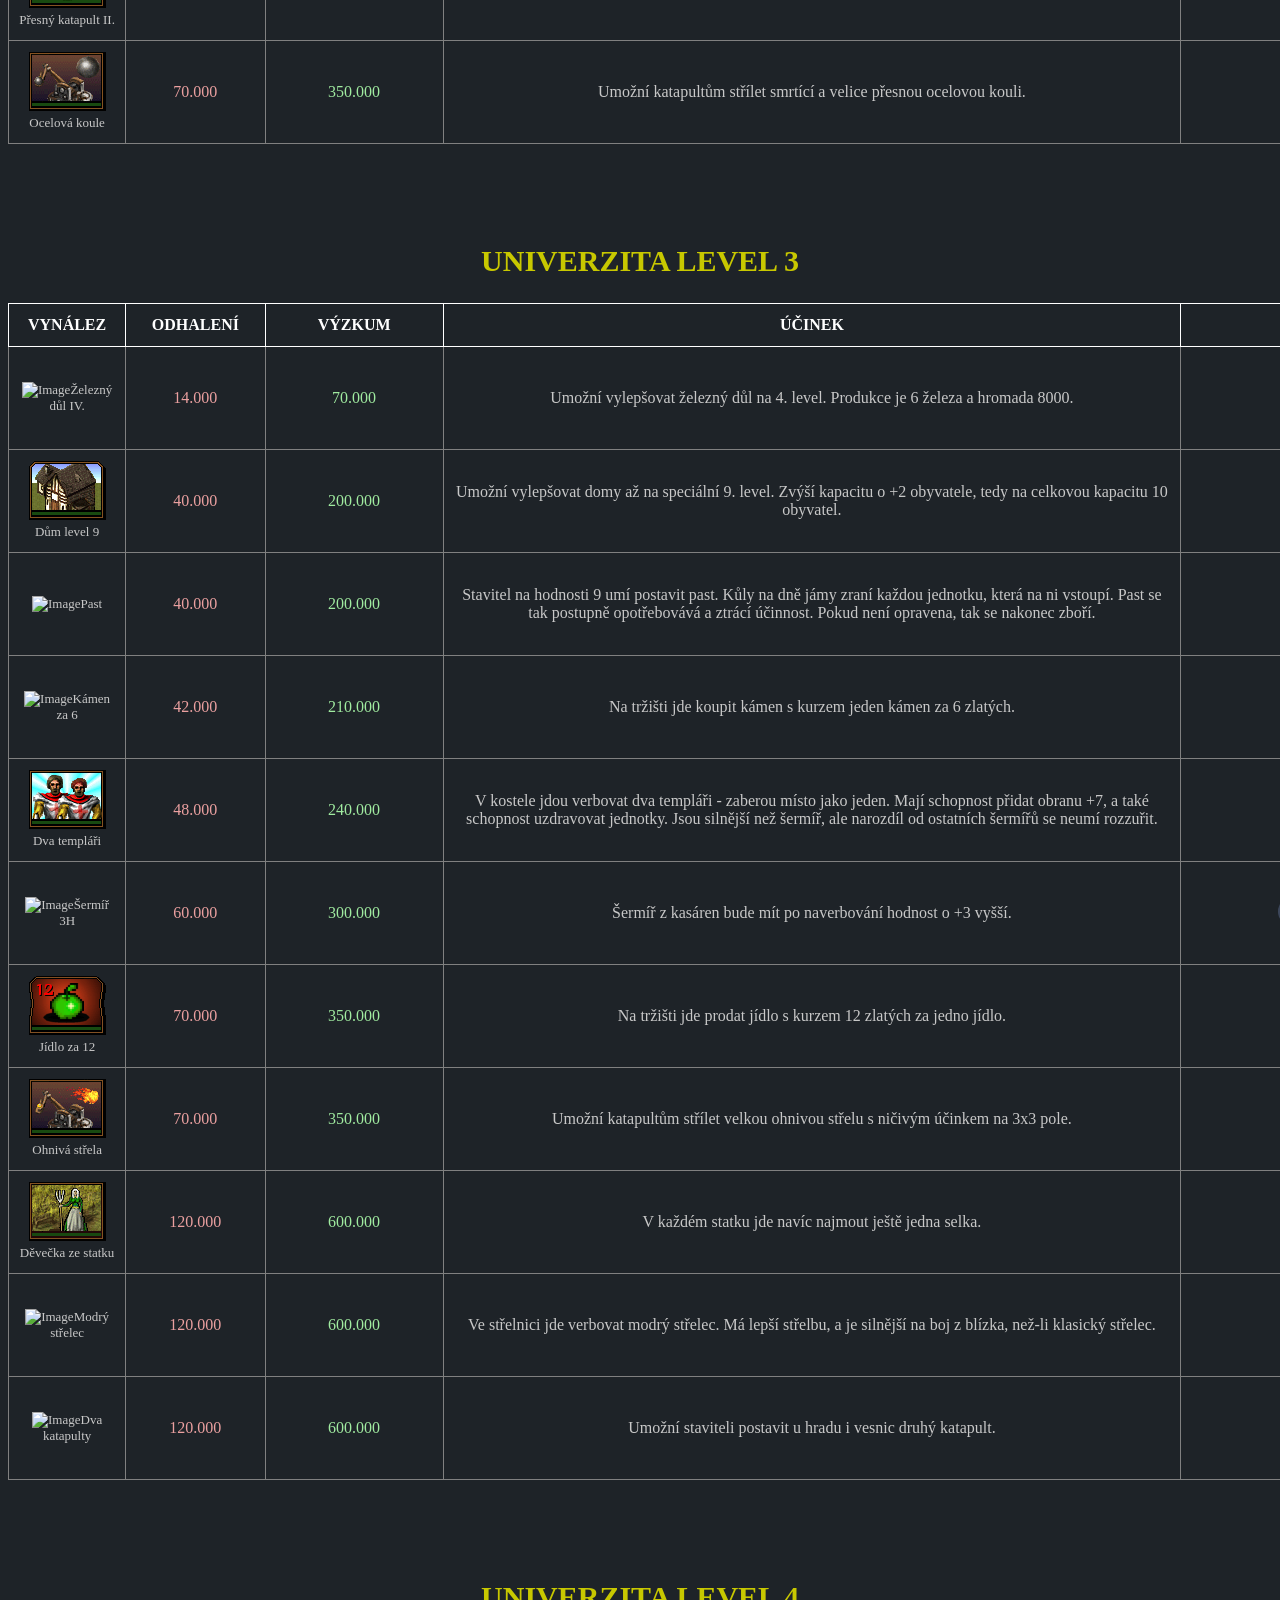
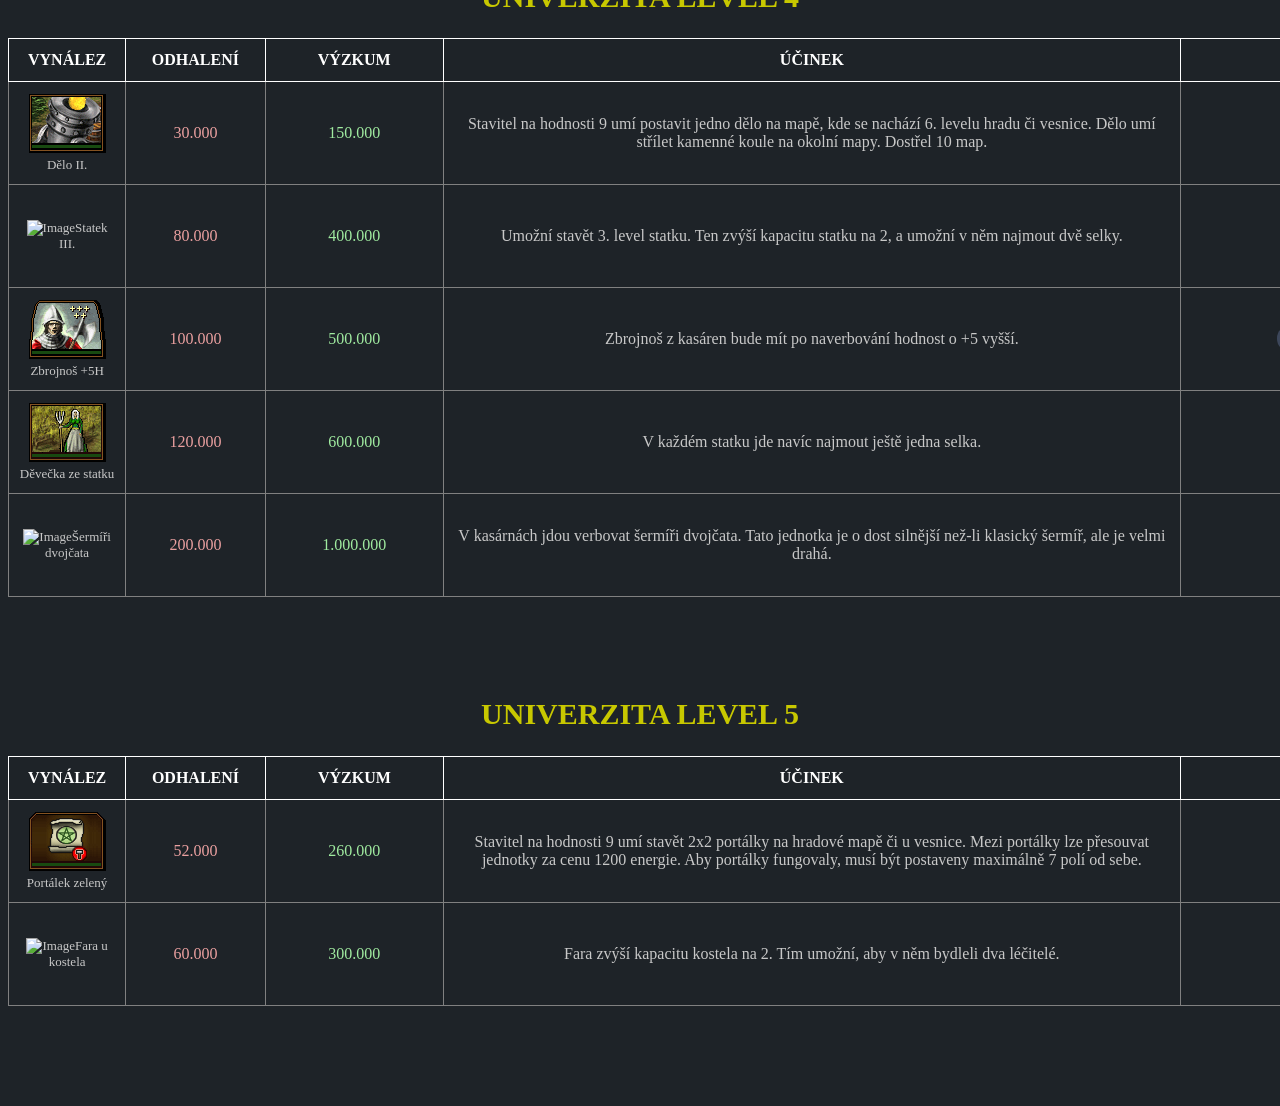
==== commit 128c6e55: "Add files via upload" ====
--- a/index.html
+++ b/index.html
@@ -239,11 +239,33 @@
                 </tr>
                 <tr align="center" style="border: 1px solid gray;">
                     <td class="zakladmale">
+                        <img src="Images UNI/strelec_2.gif" alt="Image">Střelec +2H
+                    </td>
+                    <td class="odhaleni">24.000</td>
+                    <td class="vyzkum">120.000</td>
+                    <td class="zaklad">Střelec ze střelnice bude mít po naverbování hodnost o +2 vyšší.</td>
+                    <td class="zaklad">
+                        <span class="badge jednotky">Jednotky a vlastnosti</span>
+                    </td>
+                </tr>
+                <tr align="center" style="border: 1px solid gray;">
+                    <td class="zakladmale">
                         <img src="Images UNI/cat_range_1.gif" alt="Image">Dostřel katapultů I.
                     </td>
                     <td class="odhaleni">24.000</td>
                     <td class="vyzkum">120.000</td>
                     <td class="zaklad">Zvýší dostřel katapultů o +3 pole.</td>
+                    <td class="zaklad">
+                        <span class=""></span>
+                    </td>
+                </tr>
+                <tr align="center" style="border: 1px solid gray;">
+                    <td class="zakladmale">
+                        <img src="Images UNI/vykrm_prasat.gif" alt="Image">Výkrm prasat
+                    </td>
+                    <td class="odhaleni">26.000</td>
+                    <td class="vyzkum">130.000</td>
+                    <td class="zaklad">Umožní vykrmit jídlem jakýkoliv typ prasete (kňoura) na obří prase velké 2x2 pole. Navíc všechna prasata neberou při vykrmování v potaz svou hodnost, lze je naplno vykrmit již na hodnosti 0.</td>
                     <td class="zaklad">
                         <span class=""></span>
                     </td>
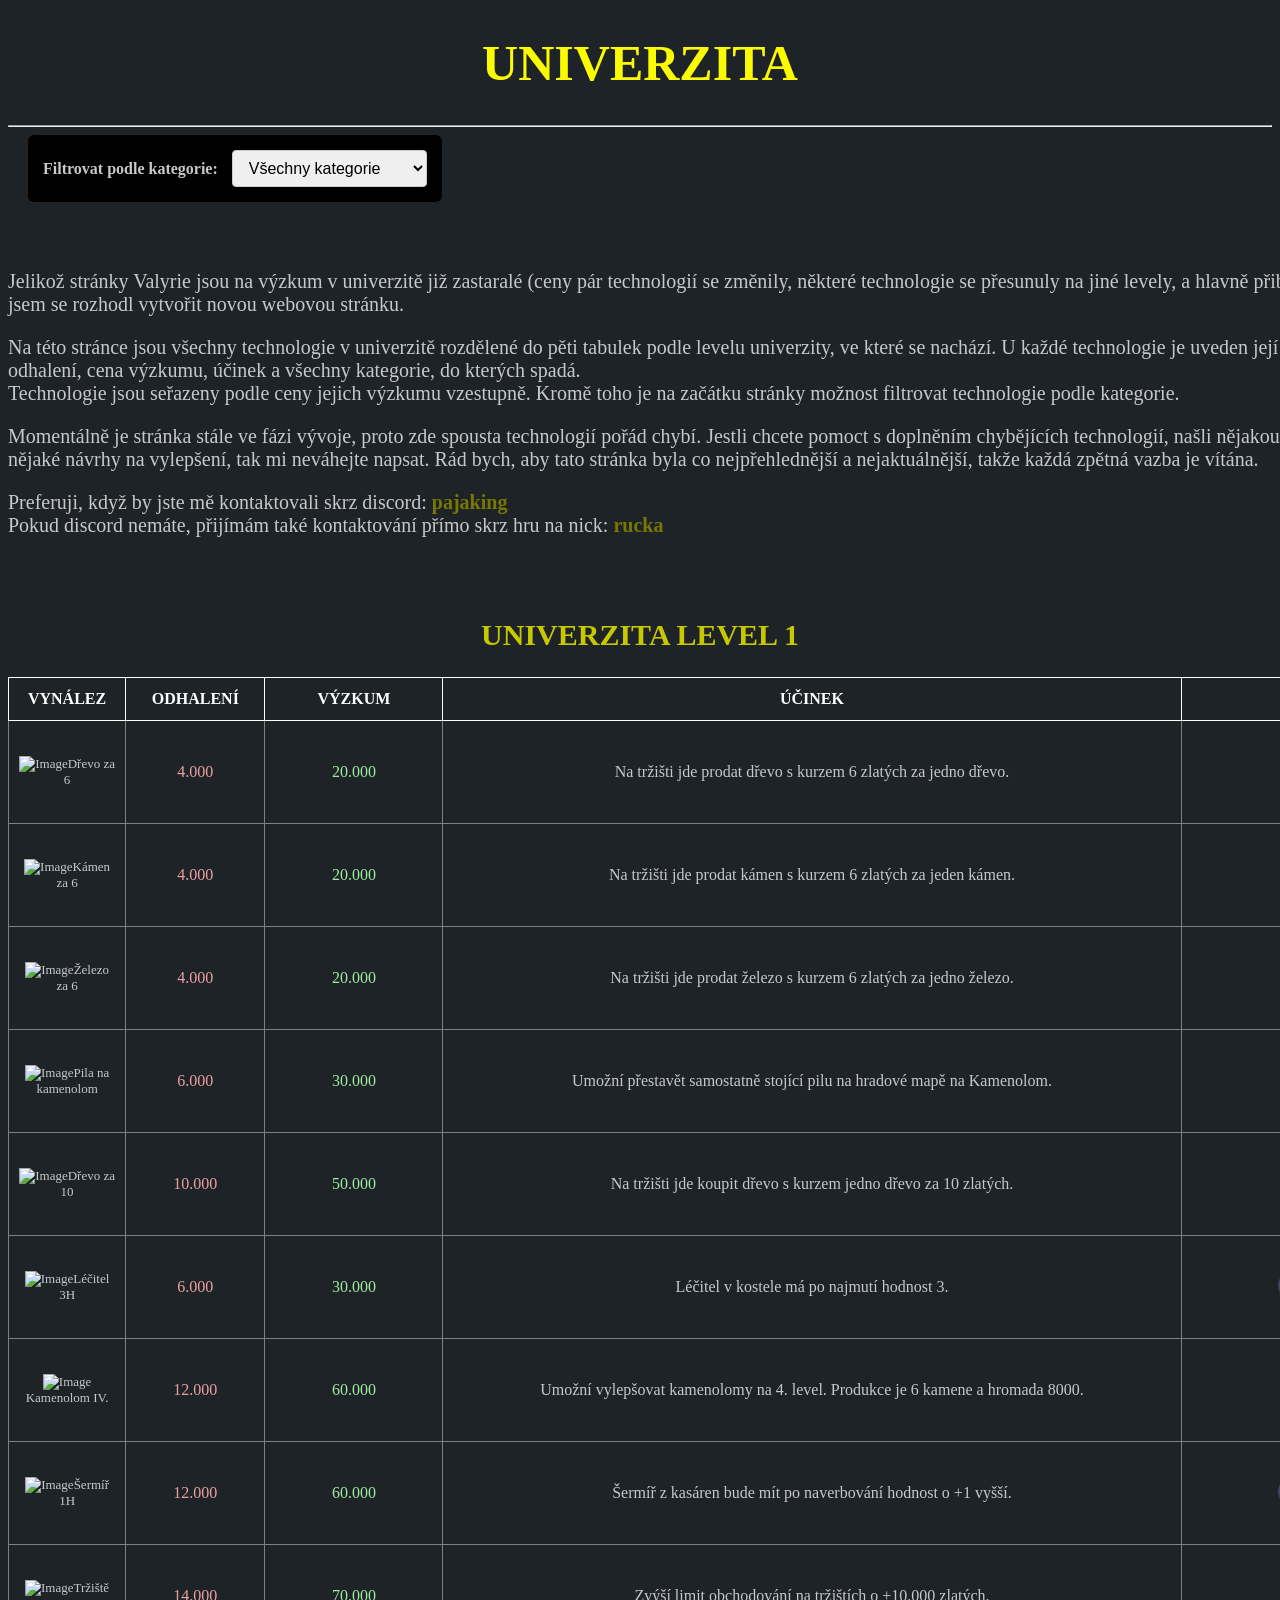
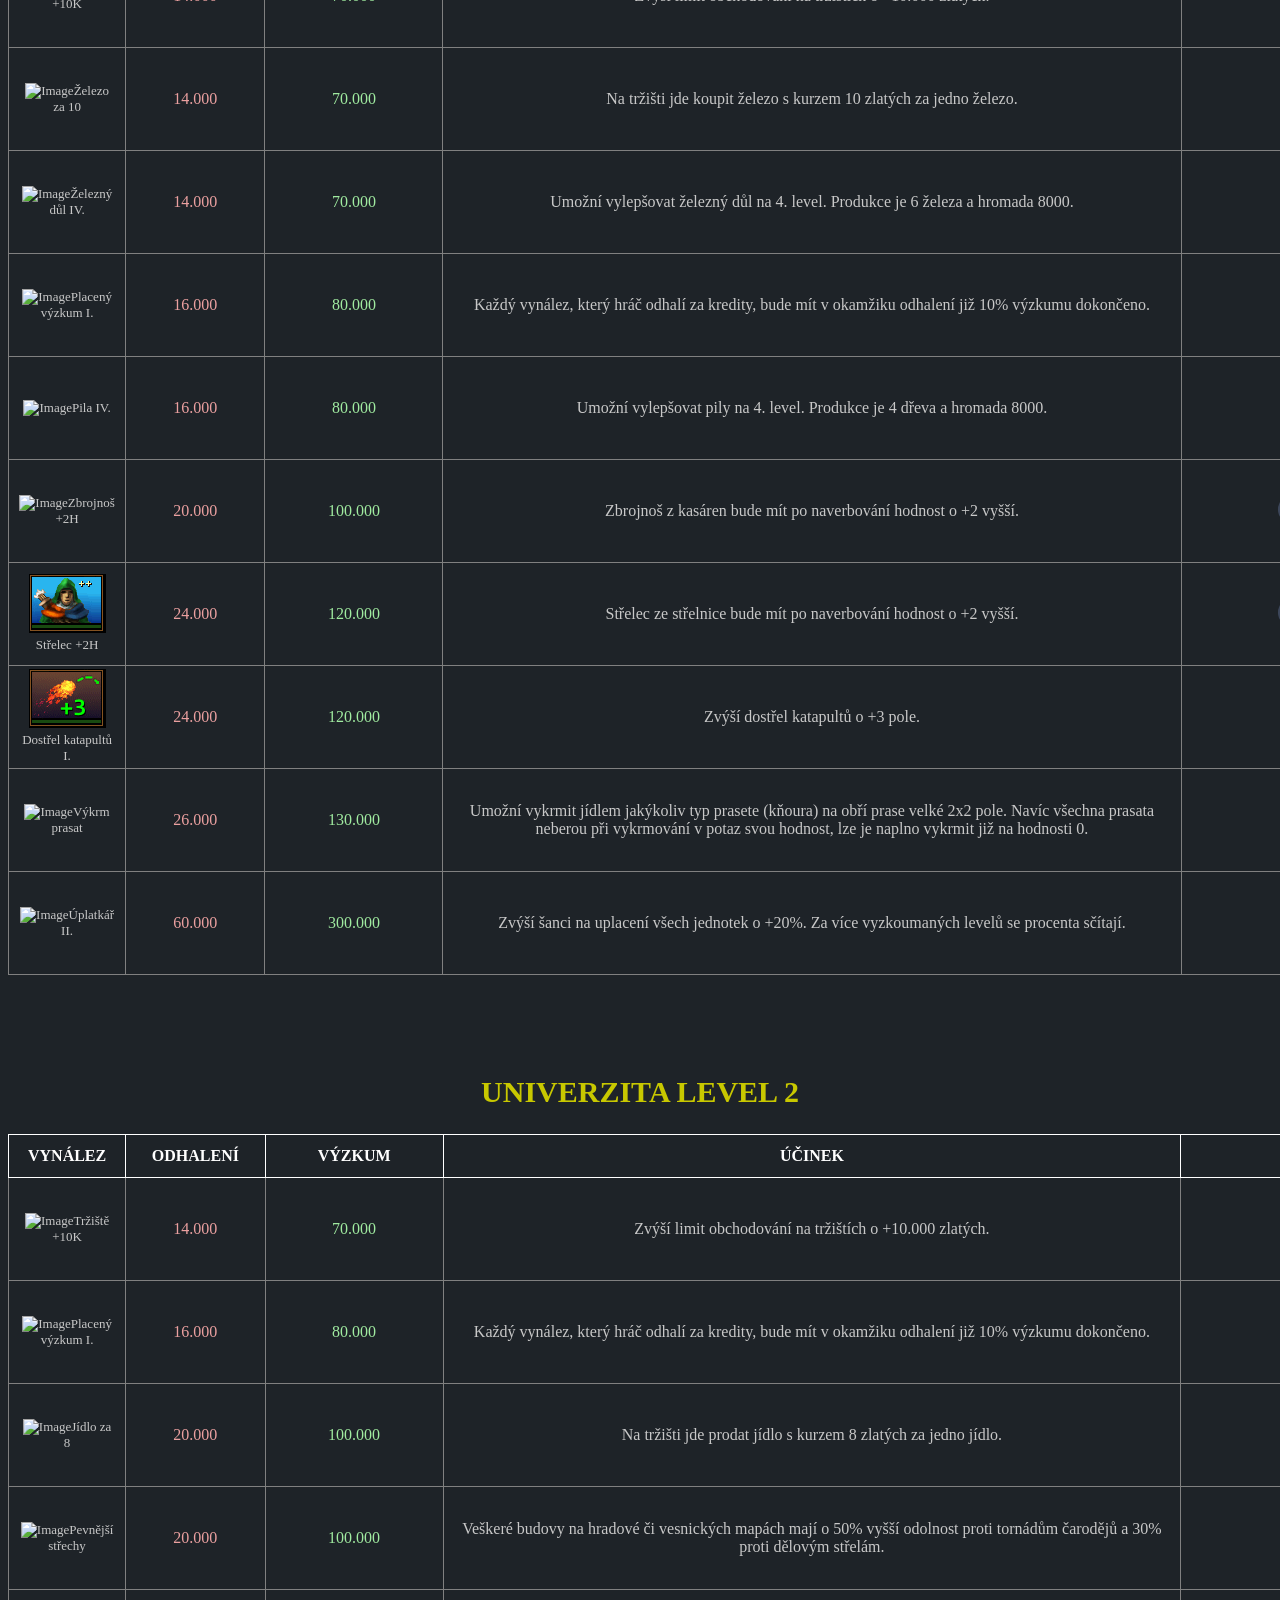
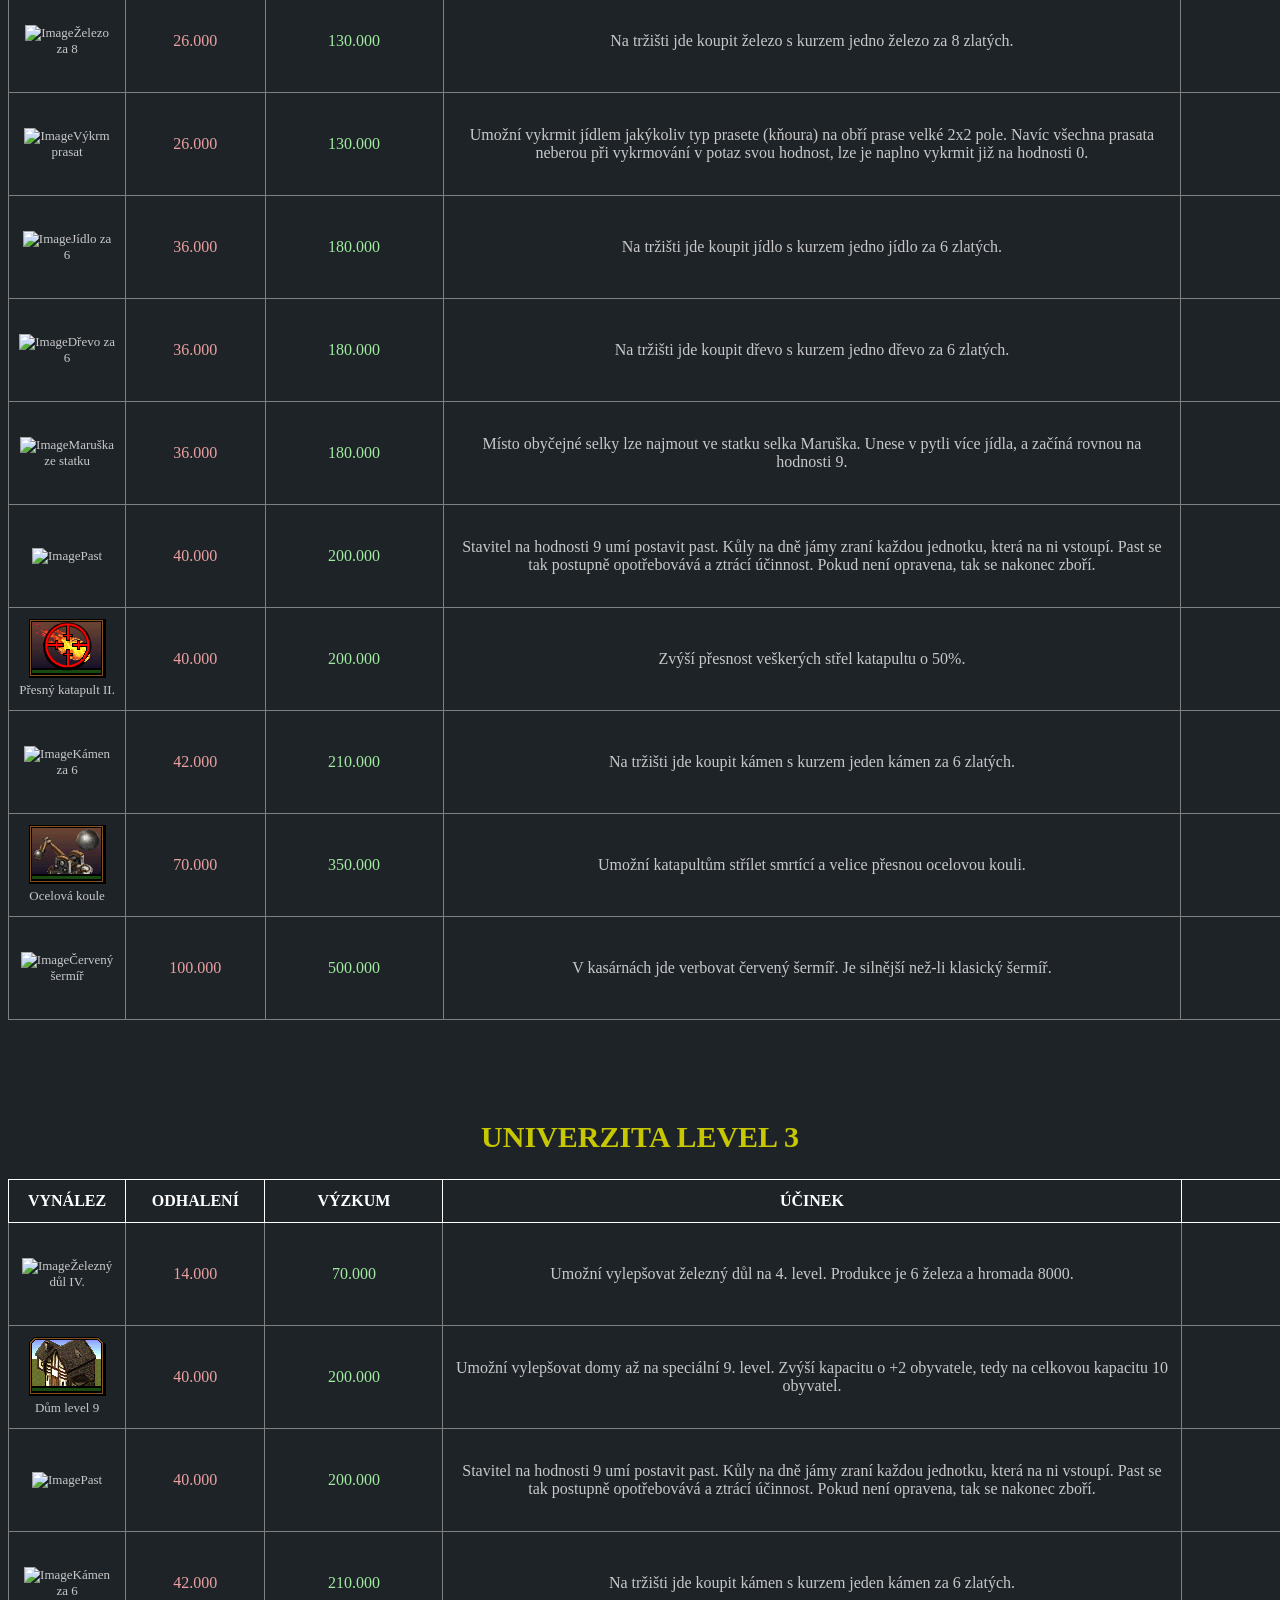
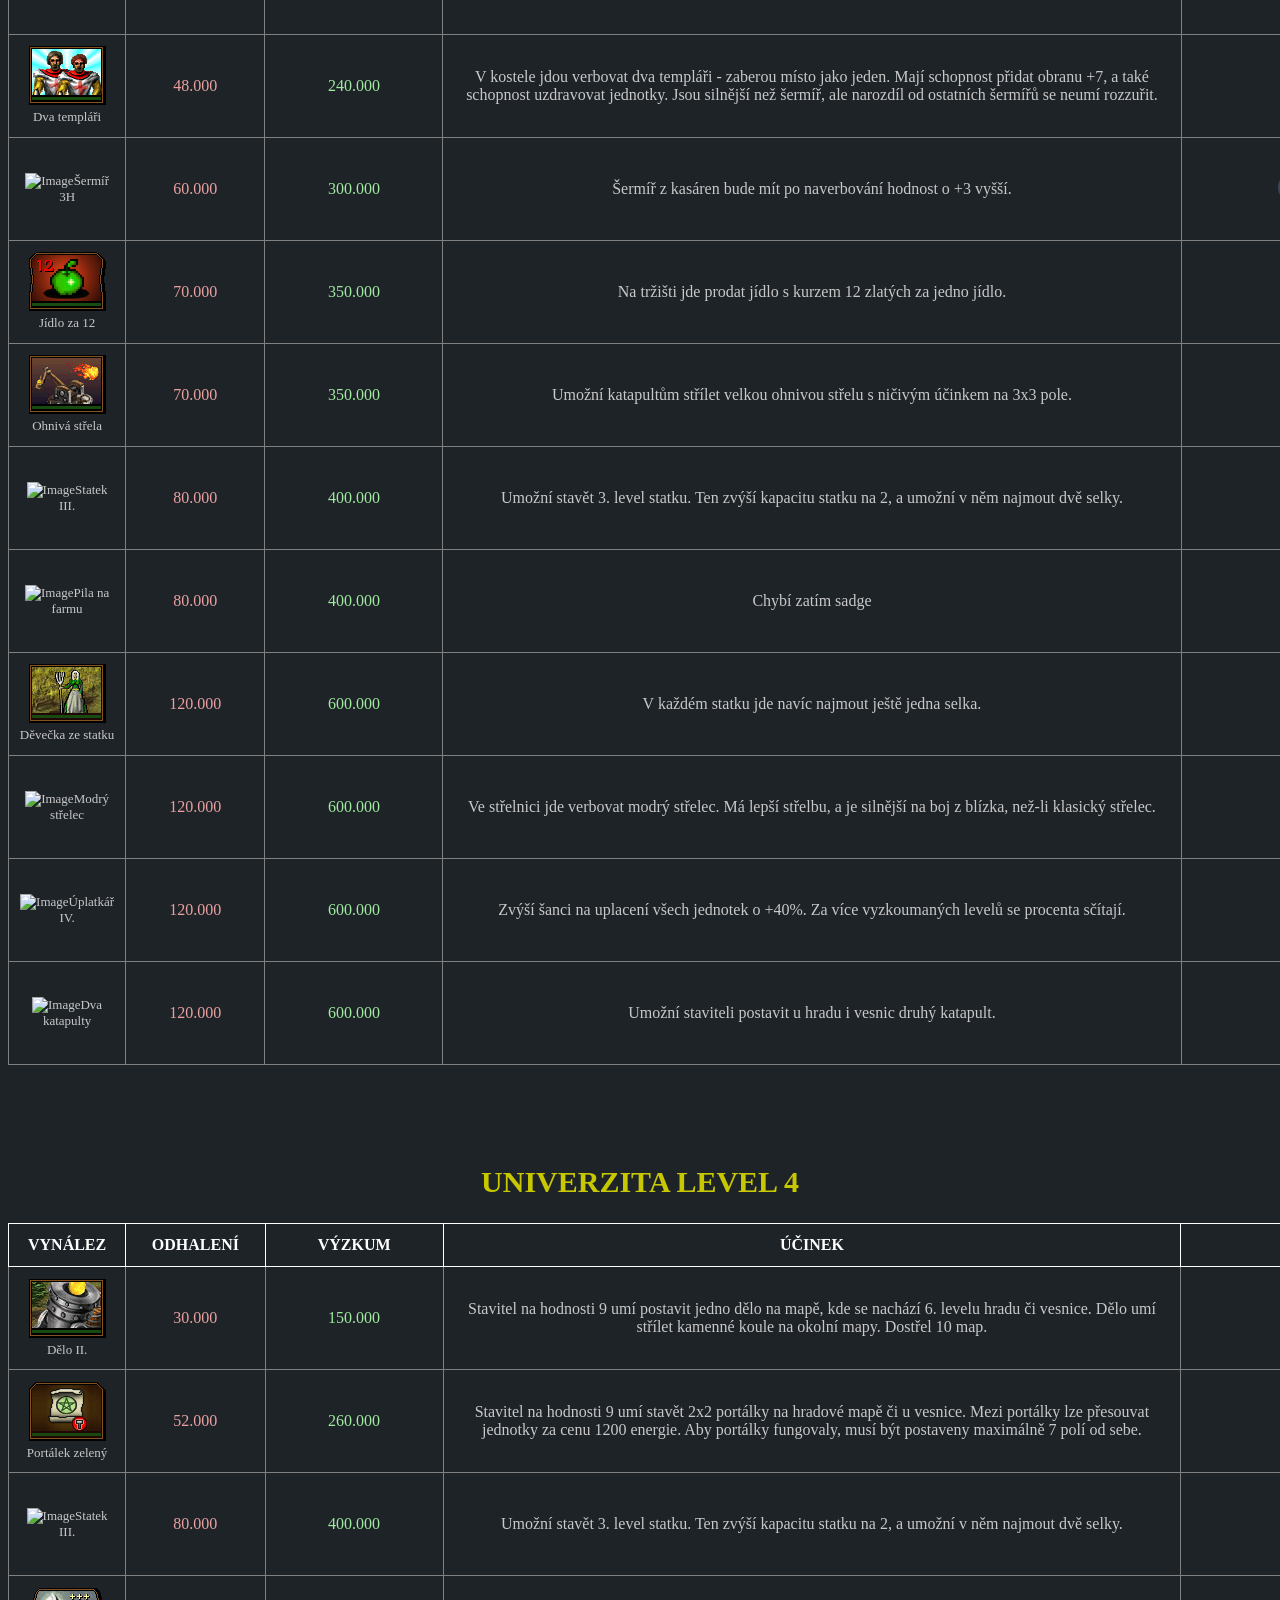
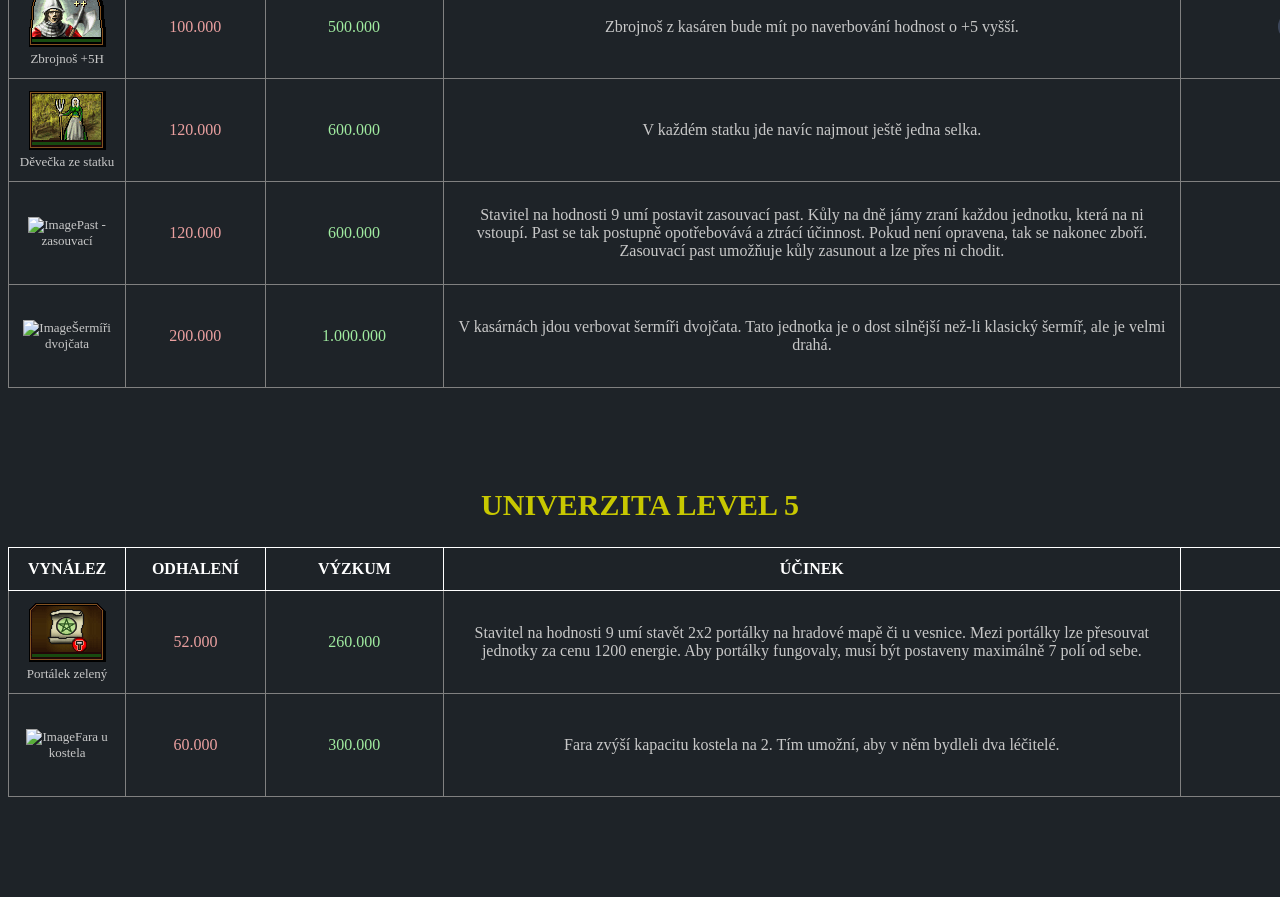
==== commit 1748312f: "Add files via upload" ====
--- a/index.html
+++ b/index.html
@@ -8,8 +8,17 @@
         body{
             background-color: rgb(30, 35, 40);
         }
+        p {
+        display: block;
+        width: 1450px;
+        margin-left: auto;
+        margin-right: auto; 
+        font-size: 20px;
+        color: rgb(200, 200, 200);
+        }
         .filter-container {
             margin-bottom: 30px;
+            margin-left: 20px;
             padding: 15px;
             background-color: rgb(0, 0, 0);
             border-radius: 6px;
@@ -73,13 +82,14 @@
 </head>
 <body>
     
+
+
+    <!-- Nadpis UNIVBERZITA -->
     <h1 align="center" style="color:rgb(250, 250, 0); font-size: 50px;">UNIVERZITA</h1>
     <hr>
 
-    
-    <p1 align="center" style="color:rgb(200, 200, 200); font-size: 20px; margin-left: 10%"></p1>
-
-    <!-- Filter for all tables -->
+
+    <!-- Filter kategorií -->
     <div class="filter-container">
         <label class="zaklad" for="globalCategoryFilter">Filtrovat podle kategorie:</label>
         <select id="globalCategoryFilter" onchange="filterAllTables()">
@@ -92,6 +102,29 @@
     </div>
 
 
+    <!-- Text popisek -->
+     <br>
+     <br>
+    <p>
+        Jelikož stránky Valyrie jsou na výzkum v univerzitě již zastaralé (ceny pár technologií se změnily, některé technologie se přesunuly na jiné levely, a hlavně přibylo pár nových), tak jsem se rozhodl vytvořit novou webovou stránku.
+    </p>
+    <p>
+        Na této stránce jsou všechny technologie v univerzitě rozdělené do pěti tabulek podle levelu univerzity, ve které se nachází. U každé technologie je uveden její název, obrázek, cena odhalení, cena výzkumu, účinek a všechny kategorie, do kterých spadá. 
+        <br>
+        Technologie jsou seřazeny podle ceny jejich výzkumu vzestupně. Kromě toho je na začátku stránky možnost filtrovat technologie podle kategorie.
+    </p>
+    <p>
+        Momentálně je stránka stále ve fázi vývoje, proto zde spousta technologií pořád chybí. Jestli chcete pomoct s doplněním chybějících technologií, našli nějakou chybu, nebo máte nějaké návrhy na vylepšení, tak mi neváhejte napsat. Rád bych, aby tato stránka byla co nejpřehlednější a nejaktuálnější, takže každá zpětná vazba je vítána.
+    </p>
+    <p>
+        Preferuji, když by jste mě kontaktovali skrz discord: <b style="color:rgb(120, 120, 0)">pajaking</b>
+        <br>
+        Pokud discord nemáte, přijímám také kontaktování přímo skrz hru na nick: <b style="color:rgb(120, 120, 0)">rucka</b>
+    </p>
+    <br>
+    <br>
+
+
     <!-- UNIVERZITA LEVEL 1 -->
     <section>
         <div class="table-section">
@@ -206,6 +239,17 @@
                 </tr>
                 <tr align="center" style="border: 1px solid gray;">
                     <td class="zakladmale">
+                        <img src="Images UNI/buy_iron_10.gif" alt="Image">Železo za 10
+                    </td>
+                    <td class="odhaleni">14.000</td>
+                    <td class="vyzkum">70.000</td>
+                    <td class="zaklad">Na tržišti jde koupit železo s kurzem 10 zlatých za jedno železo.</td>
+                    <td class="zaklad">
+                        <span class="badge trziste">Tržiště a suroviny</span>
+                    </td>
+                </tr>
+                <tr align="center" style="border: 1px solid gray;">
+                    <td class="zakladmale">
                         <img src="Images UNI/dul_na_zelezo.gif" alt="Image">Železný důl IV.
                     </td>
                     <td class="odhaleni">14.000</td>
@@ -228,6 +272,17 @@
                 </tr>
                 <tr align="center" style="border: 1px solid gray;">
                     <td class="zakladmale">
+                        <img src="Images UNI/pila.gif" alt="Image">Pila IV.
+                    </td>
+                    <td class="odhaleni">16.000</td>
+                    <td class="vyzkum">80.000</td>
+                    <td class="zaklad">Umožní vylepšovat pily na 4. level. Produkce je 4 dřeva a hromada 8000.</td>
+                    <td class="zaklad">
+                        <span class=""></span>
+                    </td>
+                </tr>
+                <tr align="center" style="border: 1px solid gray;">
+                    <td class="zakladmale">
                         <img src="Images UNI/zbrojnos_2.gif" alt="Image">Zbrojnoš +2H
                     </td>
                     <td class="odhaleni">20.000</td>
@@ -276,7 +331,7 @@
                     </td>
                     <td class="odhaleni">60.000</td>
                     <td class="vyzkum">300.000</td>
-                    <td class="zaklad">Zvýší šanci na uplacení všechjednotek o +20%. Za více vyzkoumaných levelů se procenta sčítají.</td>
+                    <td class="zaklad">Zvýší šanci na uplacení všech jednotek o +20%. Za více vyzkoumaných levelů se procenta sčítají.</td>
                     <td class="zaklad">
                         <span class=""></span>
                     </td>
@@ -323,6 +378,17 @@
                 </tr>
                 <tr align="center" style="border: 1px solid gray;">
                     <td class="zakladmale">
+                        <img src="Images UNI/sell_food_8.gif" alt="Image">Jídlo za 8
+                    </td>
+                    <td class="odhaleni">20.000</td>
+                    <td class="vyzkum">100.000</td>
+                    <td class="zaklad">Na tržišti jde prodat jídlo s kurzem 8 zlatých za jedno jídlo.</td>
+                    <td class="zaklad">
+                        <span class="badge trziste">Tržiště a suroviny</span>
+                    </td>
+                </tr>
+                <tr align="center" style="border: 1px solid gray;">
+                    <td class="zakladmale">
                         <img src="Images UNI/pevnejsi_strechy.gif" alt="Image">Pevnější střechy
                     </td>
                     <td class="odhaleni">20.000</td>
@@ -411,11 +477,33 @@
                 </tr>
                 <tr align="center" style="border: 1px solid gray;">
                     <td class="zakladmale">
+                        <img src="Images UNI/buy_stone_6.gif" alt="Image">Kámen za 6
+                    </td>
+                    <td class="odhaleni">42.000</td>
+                    <td class="vyzkum">210.000</td>
+                    <td class="zaklad">Na tržišti jde koupit kámen s kurzem jeden kámen za 6 zlatých.</td>
+                    <td class="zaklad">
+                        <span class="badge trziste">Tržiště a suroviny</span>
+                    </td>
+                </tr>
+                <tr align="center" style="border: 1px solid gray;">
+                    <td class="zakladmale">
                         <img src="Images UNI/ocelova_koule.gif" alt="Image">Ocelová koule
                     </td>
                     <td class="odhaleni">70.000</td>
                     <td class="vyzkum">350.000</td>
                     <td class="zaklad">Umožní katapultům střílet smrtící a velice přesnou ocelovou kouli.</td>
+                    <td class="zaklad">
+                        <span class=""></span>
+                    </td>
+                </tr>
+                <tr align="center" style="border: 1px solid gray;">
+                    <td class="zakladmale">
+                        <img src="Images UNI/sermir_cerveny.gif" alt="Image">Červený šermíř
+                    </td>
+                    <td class="odhaleni">100.000</td>
+                    <td class="vyzkum">500.000</td>
+                    <td class="zaklad">V kasárnách jde verbovat červený šermíř. Je silnější než-li klasický šermíř.</td>
                     <td class="zaklad">
                         <span class=""></span>
                     </td>
@@ -528,6 +616,28 @@
                 </tr>
                 <tr align="center" style="border: 1px solid gray;">
                     <td class="zakladmale">
+                        <img src="Images UNI/fa_3.gif" alt="Image">Statek III.
+                    </td>
+                    <td class="odhaleni">80.000</td>
+                    <td class="vyzkum">400.000</td>
+                    <td class="zaklad">Umožní stavět 3. level statku. Ten zvýší kapacitu statku na 2, a umožní v něm najmout dvě selky.</td>
+                    <td class="zaklad">
+                        <span class=""></span>
+                    </td>
+                </tr>
+                <tr align="center" style="border: 1px solid gray;">
+                    <td class="zakladmale">
+                        <img src="Images UNI/farm.gif" alt="Image">Pila na farmu
+                    </td>
+                    <td class="odhaleni">80.000</td>
+                    <td class="vyzkum">400.000</td>
+                    <td class="zaklad">Chybí zatím sadge</td>
+                    <td class="zaklad">
+                        <span class=""></span>
+                    </td>
+                </tr>
+                <tr align="center" style="border: 1px solid gray;">
+                    <td class="zakladmale">
                         <img src="Images UNI/devecka.gif" alt="Image">Děvečka ze statku
                     </td>
                     <td class="odhaleni">120.000</td>
@@ -544,6 +654,17 @@
                     <td class="odhaleni">120.000</td>
                     <td class="vyzkum">600.000</td>
                     <td class="zaklad">Ve střelnici jde verbovat modrý střelec. Má lepší střelbu, a je silnější na boj z blízka, než-li klasický střelec.</td>
+                    <td class="zaklad">
+                        <span class=""></span>
+                    </td>
+                </tr>
+                <tr align="center" style="border: 1px solid gray;">
+                    <td class="zakladmale">
+                        <img src="Images UNI/uplaceni_4.gif" alt="Image">Úplatkář IV.
+                    </td>
+                    <td class="odhaleni">120.000</td>
+                    <td class="vyzkum">600.000</td>
+                    <td class="zaklad">Zvýší šanci na uplacení všech jednotek o +40%. Za více vyzkoumaných levelů se procenta sčítají.</td>
                     <td class="zaklad">
                         <span class=""></span>
                     </td>
@@ -590,6 +711,17 @@
                 </tr>
                 <tr align="center" style="border: 1px solid gray;">
                     <td class="zakladmale">
+                        <img src="Images UNI/portalek_ze.gif" alt="Image">Portálek zelený
+                    </td>
+                    <td class="odhaleni">52.000</td>
+                    <td class="vyzkum">260.000</td>
+                    <td class="zaklad">Stavitel na hodnosti 9 umí stavět 2x2 portálky na hradové mapě či u vesnice. Mezi portálky lze přesouvat jednotky za cenu 1200 energie. Aby portálky fungovaly, musí být postaveny maximálně 7 polí od sebe.</td>
+                    <td class="zaklad">
+                        <span class=""></span>
+                    </td>
+                </tr>
+                <tr align="center" style="border: 1px solid gray;">
+                    <td class="zakladmale">
                         <img src="Images UNI/fa_3.gif" alt="Image">Statek III.
                     </td>
                     <td class="odhaleni">80.000</td>
@@ -617,6 +749,17 @@
                     <td class="odhaleni">120.000</td>
                     <td class="vyzkum">600.000</td>
                     <td class="zaklad">V každém statku jde navíc najmout ještě jedna selka.</td>
+                    <td class="zaklad">
+                        <span class=""></span>
+                    </td>
+                </tr>
+                <tr align="center" style="border: 1px solid gray;">
+                    <td class="zakladmale">
+                        <img src="Images UNI/trap_2.gif" alt="Image">Past - zasouvací
+                    </td>
+                    <td class="odhaleni">120.000</td>
+                    <td class="vyzkum">600.000</td>
+                    <td class="zaklad">Stavitel na hodnosti 9 umí postavit zasouvací past. Kůly na dně jámy zraní každou jednotku, která na ni vstoupí. Past se tak postupně opotřebovává a ztrácí účinnost. Pokud není opravena, tak se nakonec zboří. Zasouvací past umožňuje kůly zasunout a lze přes ni chodit.</td>
                     <td class="zaklad">
                         <span class=""></span>
                     </td>
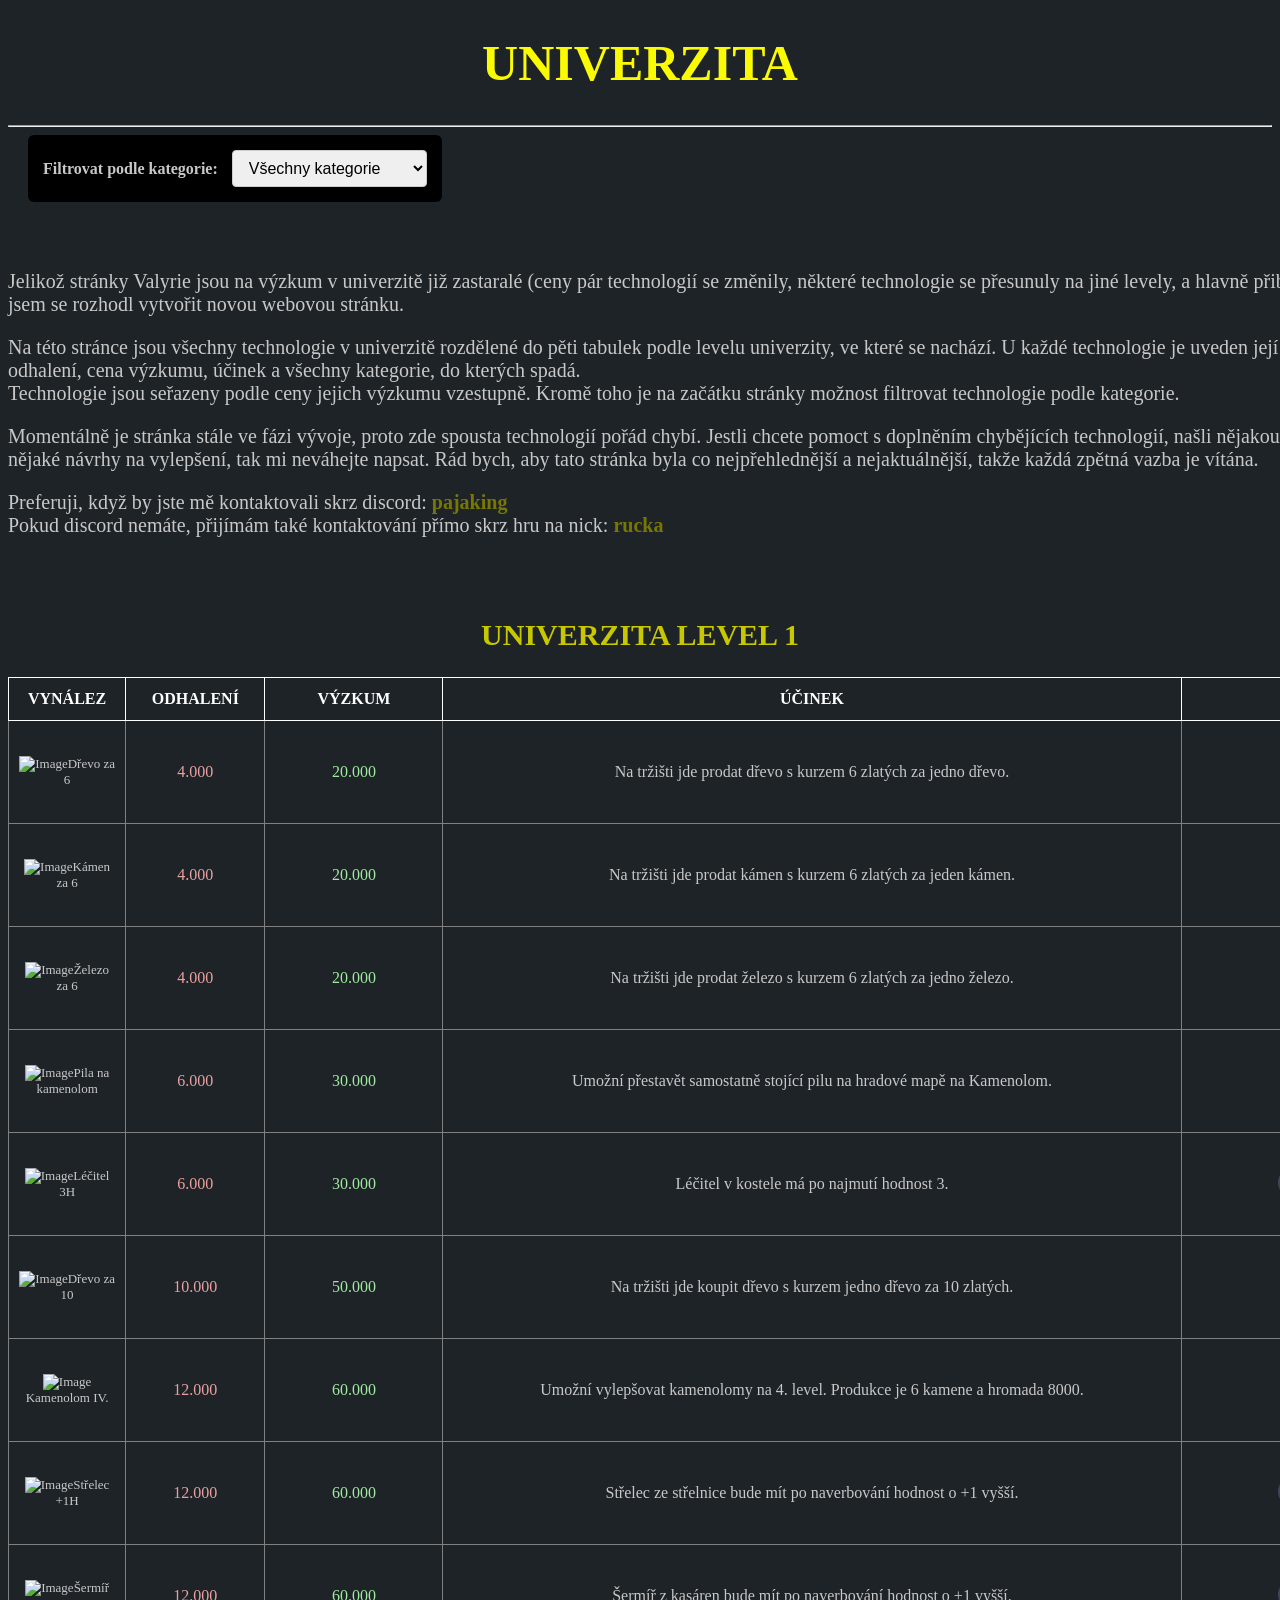
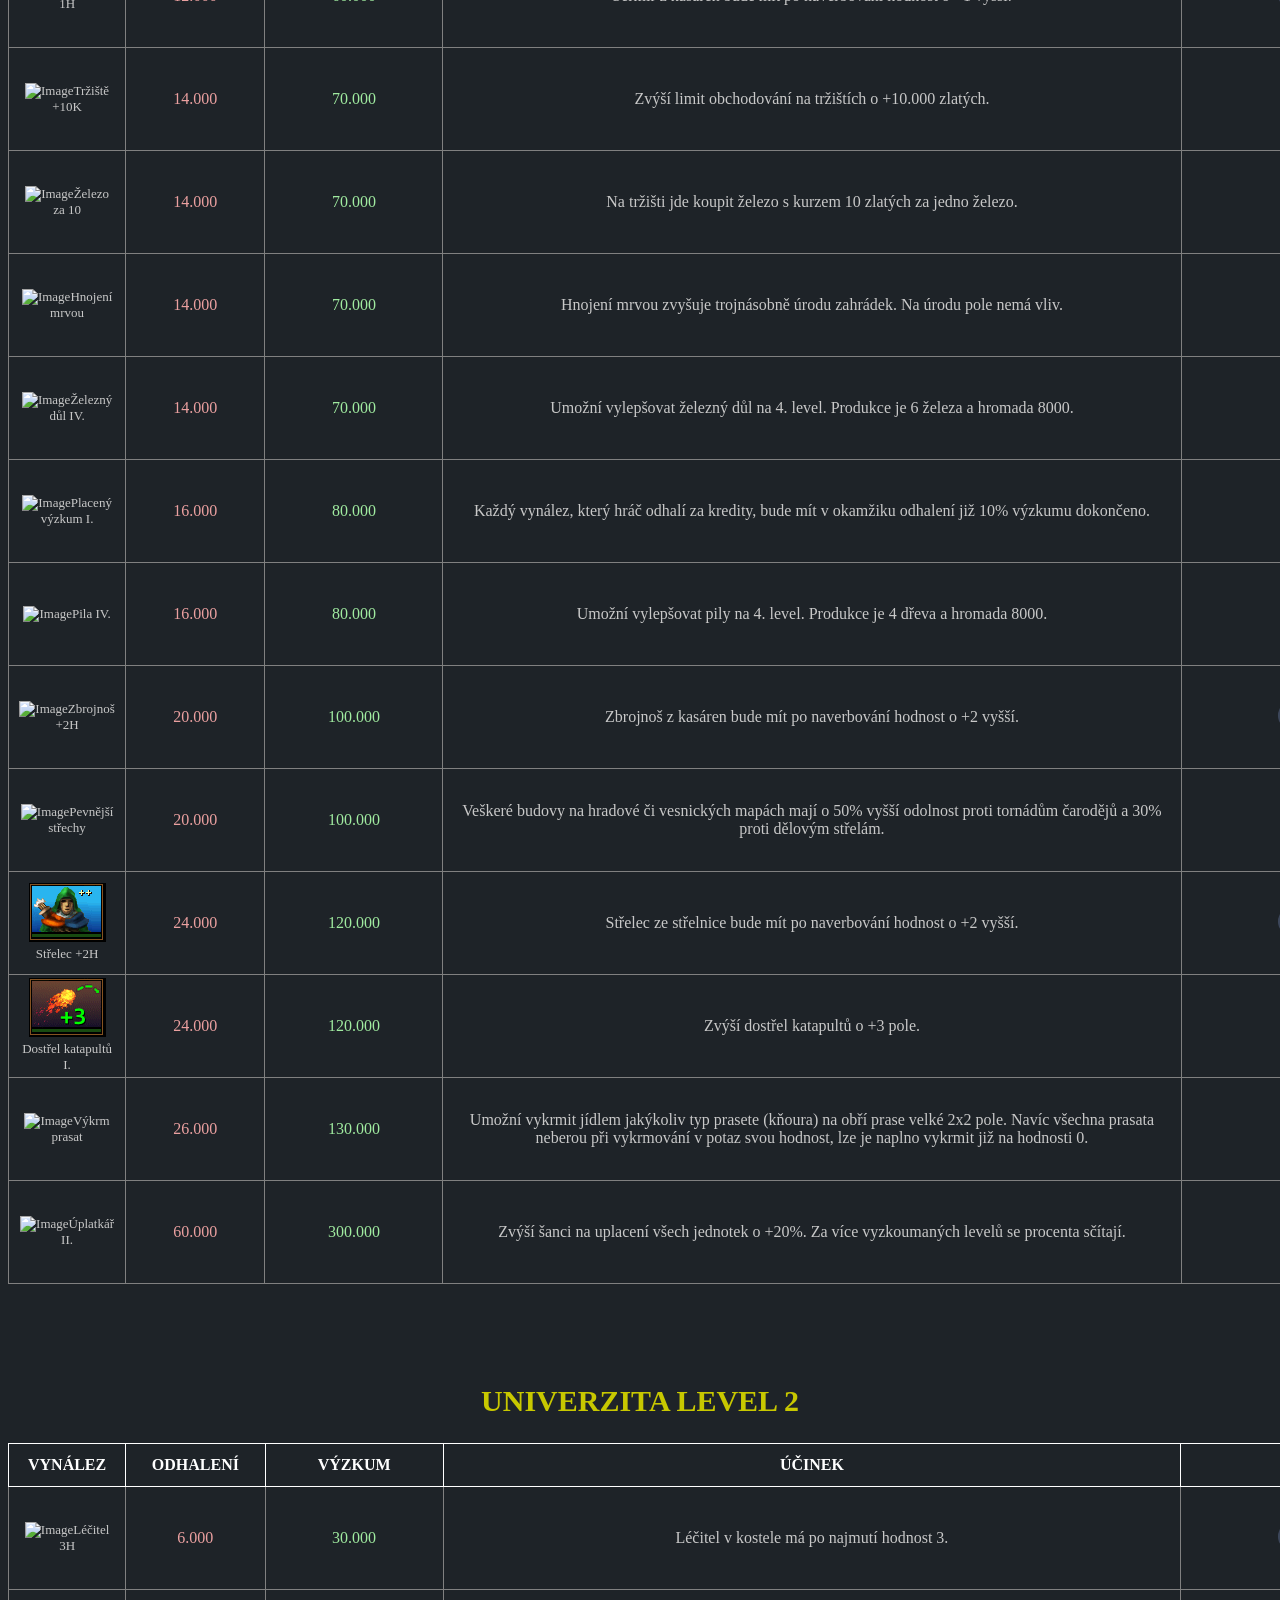
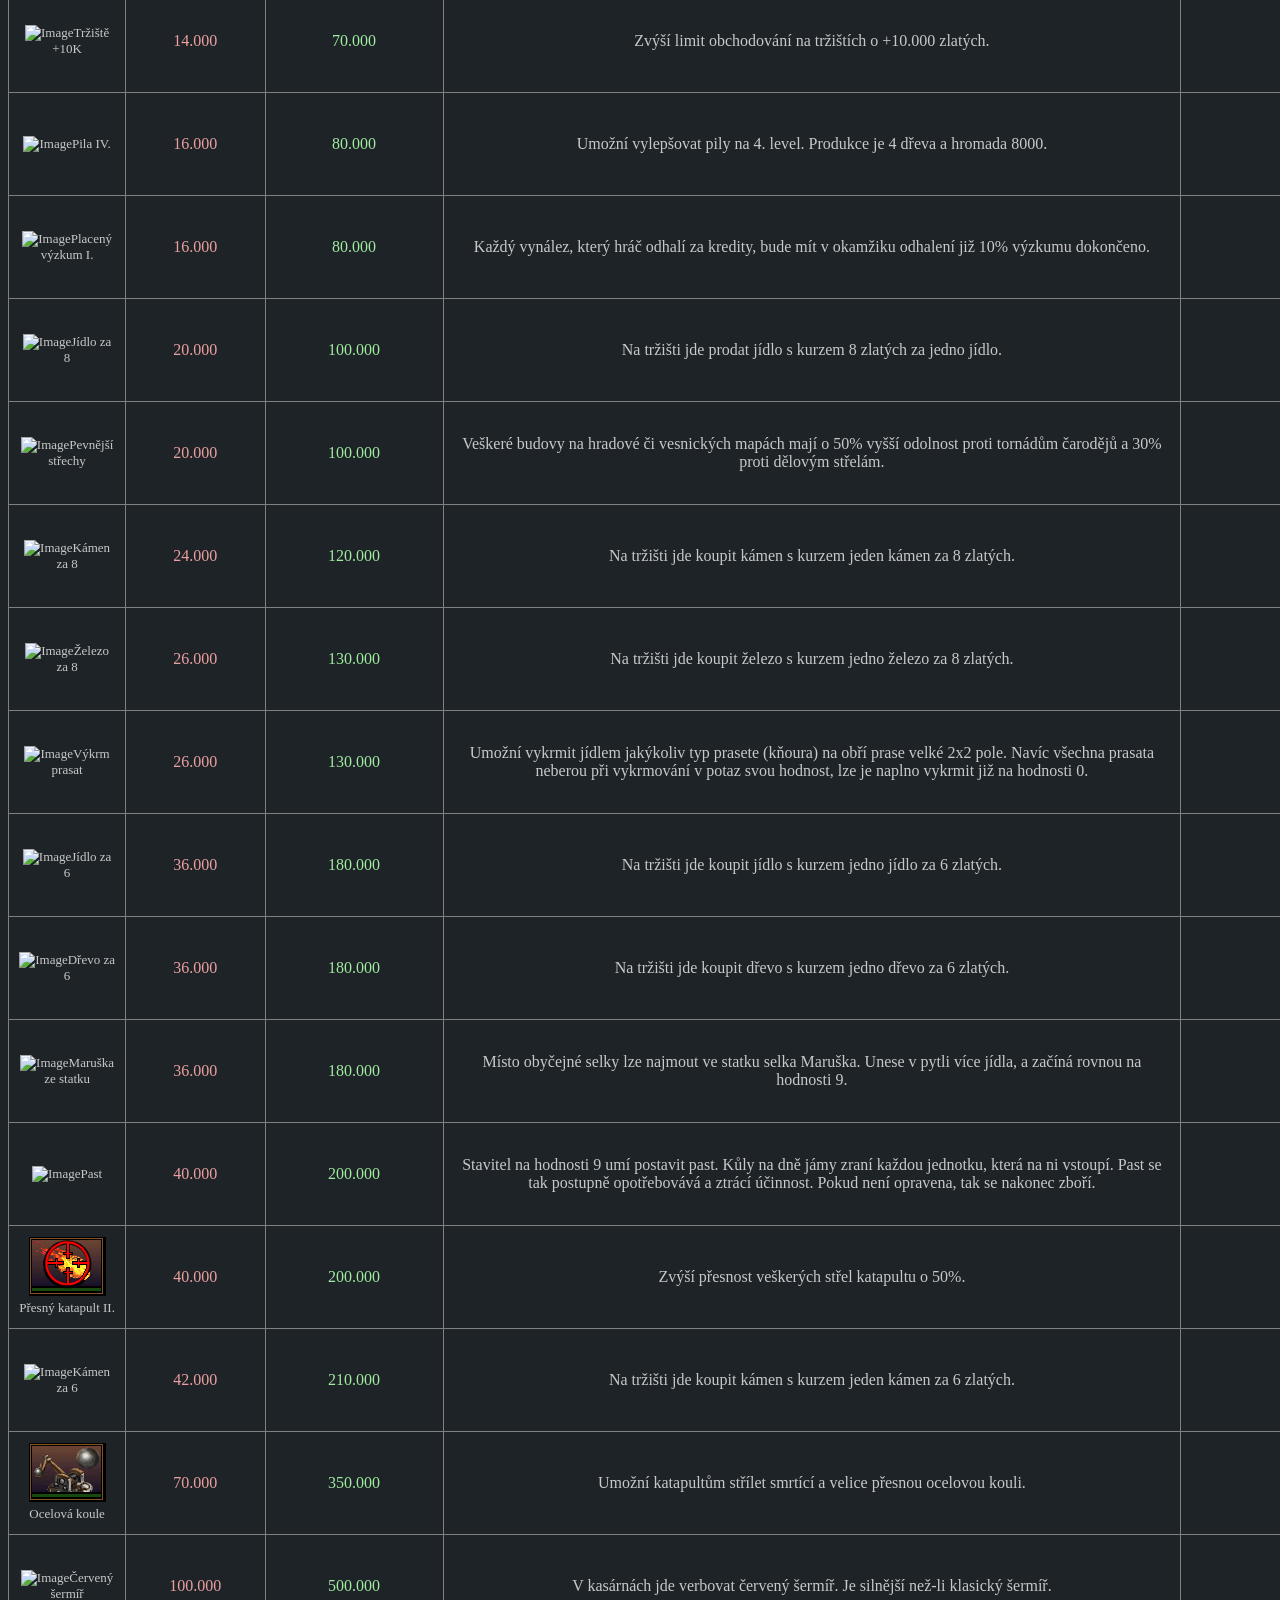
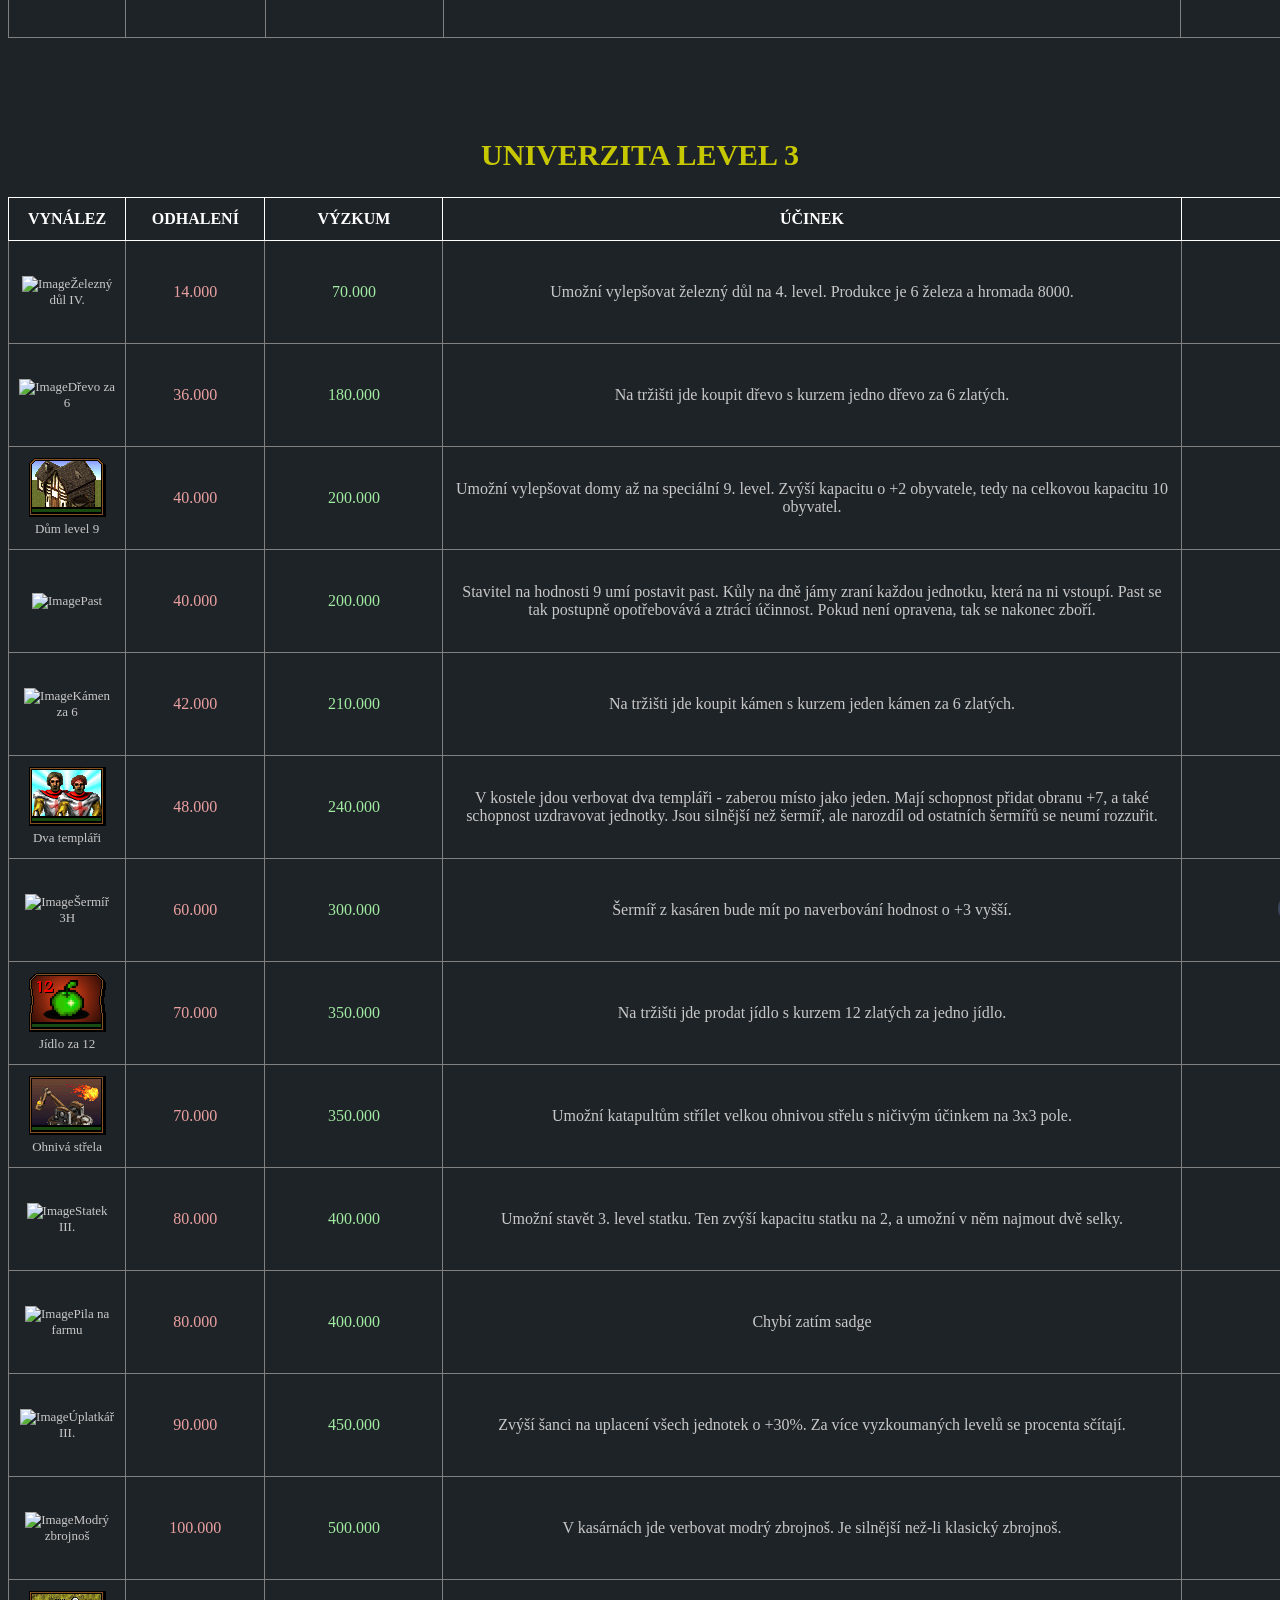
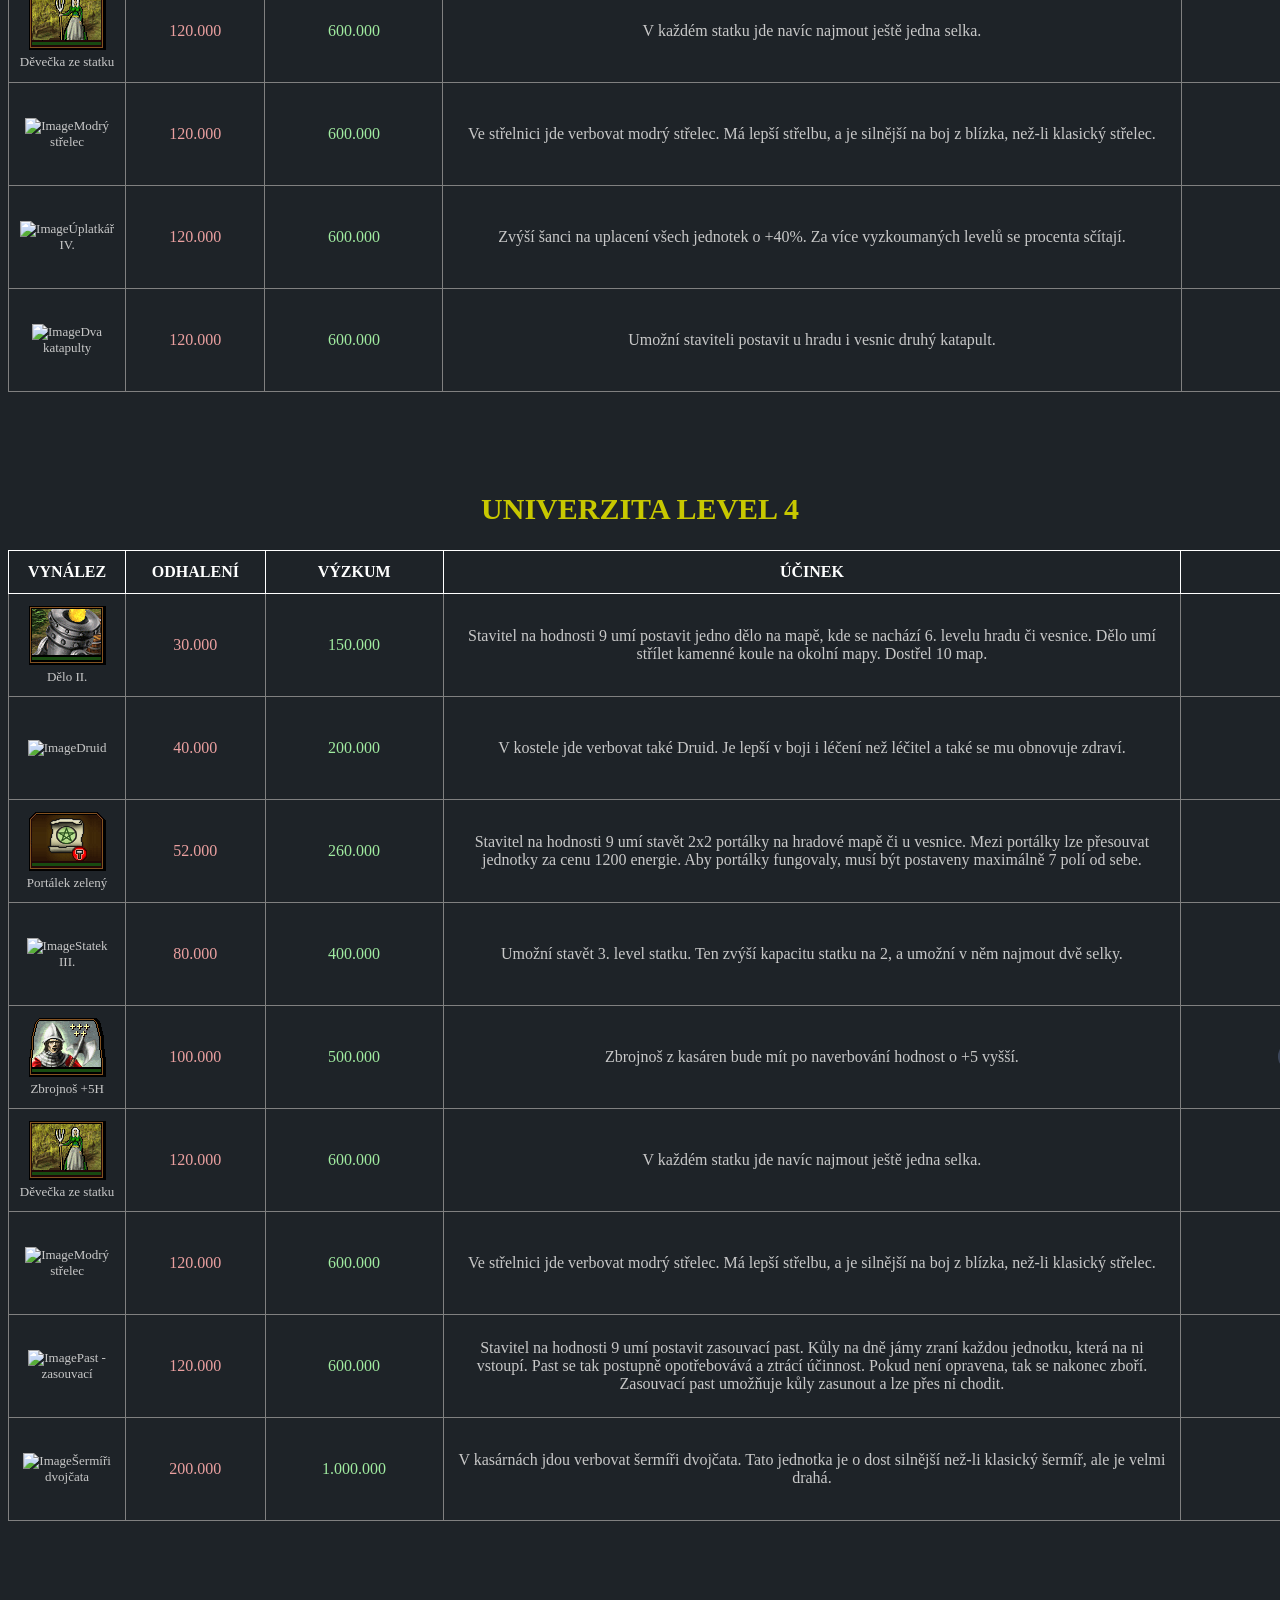
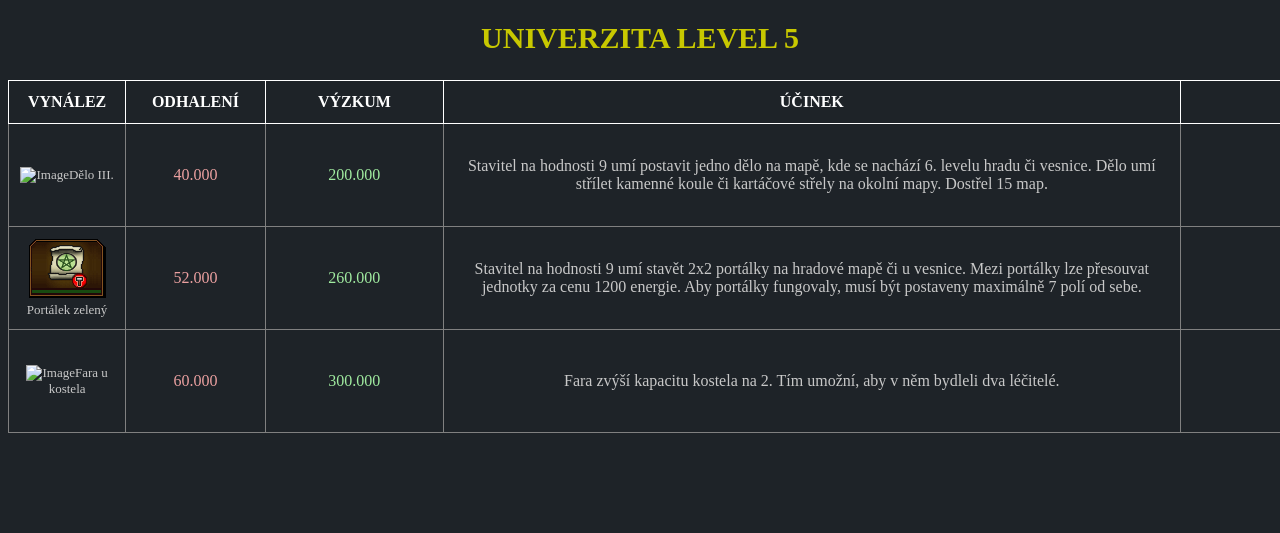
==== commit 43d10386: "Add files via upload" ====
--- a/index.html
+++ b/index.html
@@ -1,9 +1,14 @@
 <!DOCTYPE html>
 <html lang="en">
 <head>
+    <link rel="apple-touch-icon" sizes="180x180" href="Images/apple-touch-icon.png?v=1">
+    <link rel="icon" type="image/png" sizes="32x32" href="Images/favicon-32x32.png?v=1">
+    <link rel="icon" type="image/png" sizes="16x16" href="Images/favicon-16x16.png?v=1">
+    <link rel="manifest" href="Images/site.webmanifest?v=1">
+
     <meta charset="UTF-8">
     <meta name="viewport" content="width=device-width, initial-scale=1.0">
-    <title>Univerzita PH</title>
+    <title>Univerzita Pán Hradu</title>
     <style type="text/css">
         body{
             background-color: rgb(30, 35, 40);
@@ -184,6 +189,17 @@
                 </tr>
                 <tr align="center" style="border: 1px solid gray;">
                     <td class="zakladmale">
+                        <img src="Images UNI/lecitel_3H.gif" alt="Image">Léčitel 3H
+                    </td>
+                    <td class="odhaleni">6.000</td>
+                    <td class="vyzkum">30.000</td>
+                    <td class="zaklad">Léčitel v kostele má po najmutí hodnost 3.</td>
+                    <td class="zaklad">
+                        <span class="badge jednotky">Jednotky a vlastnosti</span>
+                    </td>
+                </tr>
+                <tr align="center" style="border: 1px solid gray;">
+                    <td class="zakladmale">
                         <img src="Images UNI/buy_wood_10.gif" alt="Image">Dřevo za 10
                     </td>
                     <td class="odhaleni">10.000</td>
@@ -195,17 +211,6 @@
                 </tr>
                 <tr align="center" style="border: 1px solid gray;">
                     <td class="zakladmale">
-                        <img src="Images UNI/lecitel_3H.gif" alt="Image">Léčitel 3H
-                    </td>
-                    <td class="odhaleni">6.000</td>
-                    <td class="vyzkum">30.000</td>
-                    <td class="zaklad">Léčitel v kostele má po najmutí hodnost 3.</td>
-                    <td class="zaklad">
-                        <span class="badge jednotky">Jednotky a vlastnosti</span>
-                    </td>
-                </tr>
-                <tr align="center" style="border: 1px solid gray;">
-                    <td class="zakladmale">
                         <img src="Images UNI/kamenolom.gif" alt="Image">Kamenolom IV.
                     </td>
                     <td class="odhaleni">12.000</td>
@@ -217,6 +222,17 @@
                 </tr>
                 <tr align="center" style="border: 1px solid gray;">
                     <td class="zakladmale">
+                        <img src="Images UNI/strelec_1.gif" alt="Image">Střelec +1H
+                    </td>
+                    <td class="odhaleni">12.000</td>
+                    <td class="vyzkum">60.000</td>
+                    <td class="zaklad">Střelec ze střelnice bude mít po naverbování hodnost o +1 vyšší.</td>
+                    <td class="zaklad">
+                        <span class="badge jednotky">Jednotky a vlastnosti</span>
+                    </td>
+                </tr>
+                <tr align="center" style="border: 1px solid gray;">
+                    <td class="zakladmale">
                         <img src="Images UNI/sermir_1.gif" alt="Image">Šermíř 1H
                     </td>
                     <td class="odhaleni">12.000</td>
@@ -250,6 +266,17 @@
                 </tr>
                 <tr align="center" style="border: 1px solid gray;">
                     <td class="zakladmale">
+                        <img src="Images UNI/mrva.gif" alt="Image">Hnojení mrvou
+                    </td>
+                    <td class="odhaleni">14.000</td>
+                    <td class="vyzkum">70.000</td>
+                    <td class="zaklad">Hnojení mrvou zvyšuje trojnásobně úrodu zahrádek. Na úrodu pole nemá vliv.</td>
+                    <td class="zaklad">
+                        <span class=""></span>
+                    </td>
+                </tr>
+                <tr align="center" style="border: 1px solid gray;">
+                    <td class="zakladmale">
                         <img src="Images UNI/dul_na_zelezo.gif" alt="Image">Železný důl IV.
                     </td>
                     <td class="odhaleni">14.000</td>
@@ -290,6 +317,17 @@
                     <td class="zaklad">Zbrojnoš z kasáren bude mít po naverbování hodnost o +2 vyšší.</td>
                     <td class="zaklad">
                         <span class="badge jednotky">Jednotky a vlastnosti</span>
+                    </td>
+                </tr>
+                <tr align="center" style="border: 1px solid gray;">
+                    <td class="zakladmale">
+                        <img src="Images UNI/pevnejsi_strechy.gif" alt="Image">Pevnější střechy
+                    </td>
+                    <td class="odhaleni">20.000</td>
+                    <td class="vyzkum">100.000</td>
+                    <td class="zaklad">Veškeré budovy na hradové či vesnických mapách mají o 50% vyšší odolnost proti tornádům čarodějů a 30% proti dělovým střelám.</td>
+                    <td class="zaklad">
+                        <span class=""></span>
                     </td>
                 </tr>
                 <tr align="center" style="border: 1px solid gray;">
@@ -356,6 +394,17 @@
                 </tr>
                 <tr align="center" style="border: 1px solid gray;">
                     <td class="zakladmale">
+                        <img src="Images UNI/lecitel_3H.gif" alt="Image">Léčitel 3H
+                    </td>
+                    <td class="odhaleni">6.000</td>
+                    <td class="vyzkum">30.000</td>
+                    <td class="zaklad">Léčitel v kostele má po najmutí hodnost 3.</td>
+                    <td class="zaklad">
+                        <span class="badge jednotky">Jednotky a vlastnosti</span>
+                    </td>
+                </tr>
+                <tr align="center" style="border: 1px solid gray;">
+                    <td class="zakladmale">
                         <img src="Images UNI/trziste_10000.gif" alt="Image">Tržiště +10K
                     </td>
                     <td class="odhaleni">14.000</td>
@@ -367,6 +416,17 @@
                 </tr>
                 <tr align="center" style="border: 1px solid gray;">
                     <td class="zakladmale">
+                        <img src="Images UNI/pila.gif" alt="Image">Pila IV.
+                    </td>
+                    <td class="odhaleni">16.000</td>
+                    <td class="vyzkum">80.000</td>
+                    <td class="zaklad">Umožní vylepšovat pily na 4. level. Produkce je 4 dřeva a hromada 8000.</td>
+                    <td class="zaklad">
+                        <span class=""></span>
+                    </td>
+                </tr>
+                <tr align="center" style="border: 1px solid gray;">
+                    <td class="zakladmale">
                         <img src="Images UNI/researchcredit_1.gif" alt="Image">Placený výzkum I.
                     </td>
                     <td class="odhaleni">16.000</td>
@@ -396,6 +456,17 @@
                     <td class="zaklad">Veškeré budovy na hradové či vesnických mapách mají o 50% vyšší odolnost proti tornádům čarodějů a 30% proti dělovým střelám.</td>
                     <td class="zaklad">
                         <span class=""></span>
+                    </td>
+                </tr>
+                <tr align="center" style="border: 1px solid gray;">
+                    <td class="zakladmale">
+                        <img src="Images UNI/buy_stone_8.gif" alt="Image">Kámen za 8
+                    </td>
+                    <td class="odhaleni">24.000</td>
+                    <td class="vyzkum">120.000</td>
+                    <td class="zaklad">Na tržišti jde koupit kámen s kurzem jeden kámen za 8 zlatých.</td>
+                    <td class="zaklad">
+                        <span class="badge trziste">Tržiště a suroviny</span>
                     </td>
                 </tr>
                 <tr align="center" style="border: 1px solid gray;">
@@ -539,6 +610,17 @@
                 </tr>
                 <tr align="center" style="border: 1px solid gray;">
                     <td class="zakladmale">
+                        <img src="Images UNI/buy_wood_6.gif" alt="Image">Dřevo za 6
+                    </td>
+                    <td class="odhaleni">36.000</td>
+                    <td class="vyzkum">180.000</td>
+                    <td class="zaklad">Na tržišti jde koupit dřevo s kurzem jedno dřevo za 6 zlatých.</td>
+                    <td class="zaklad">
+                        <span class="badge trziste">Tržiště a suroviny</span>
+                    </td>
+                </tr>
+                <tr align="center" style="border: 1px solid gray;">
+                    <td class="zakladmale">
                         <img src="Images UNI/dum_9.gif" alt="Image">Dům level 9
                     </td>
                     <td class="odhaleni">40.000</td>
@@ -632,6 +714,28 @@
                     <td class="odhaleni">80.000</td>
                     <td class="vyzkum">400.000</td>
                     <td class="zaklad">Chybí zatím sadge</td>
+                    <td class="zaklad">
+                        <span class=""></span>
+                    </td>
+                </tr>
+                <tr align="center" style="border: 1px solid gray;">
+                    <td class="zakladmale">
+                        <img src="Images UNI/uplaceni_3.gif" alt="Image">Úplatkář III.
+                    </td>
+                    <td class="odhaleni">90.000</td>
+                    <td class="vyzkum">450.000</td>
+                    <td class="zaklad">Zvýší šanci na uplacení všech jednotek o +30%. Za více vyzkoumaných levelů se procenta sčítají.</td>
+                    <td class="zaklad">
+                        <span class=""></span>
+                    </td>
+                </tr>
+                <tr align="center" style="border: 1px solid gray;">
+                    <td class="zakladmale">
+                        <img src="Images UNI/zbrojnos_modry.gif" alt="Image">Modrý zbrojnoš
+                    </td>
+                    <td class="odhaleni">100.000</td>
+                    <td class="vyzkum">500.000</td>
+                    <td class="zaklad">V kasárnách jde verbovat modrý zbrojnoš. Je silnější než-li klasický zbrojnoš.</td>
                     <td class="zaklad">
                         <span class=""></span>
                     </td>
@@ -711,6 +815,17 @@
                 </tr>
                 <tr align="center" style="border: 1px solid gray;">
                     <td class="zakladmale">
+                        <img src="Images UNI/druid.gif" alt="Image">Druid
+                    </td>
+                    <td class="odhaleni">40.000</td>
+                    <td class="vyzkum">200.000</td>
+                    <td class="zaklad">V kostele jde verbovat také Druid. Je lepší v boji i léčení než léčitel a také se mu obnovuje zdraví.</td>
+                    <td class="zaklad">
+                        <span class=""></span>
+                    </td>
+                </tr>
+                <tr align="center" style="border: 1px solid gray;">
+                    <td class="zakladmale">
                         <img src="Images UNI/portalek_ze.gif" alt="Image">Portálek zelený
                     </td>
                     <td class="odhaleni">52.000</td>
@@ -749,6 +864,17 @@
                     <td class="odhaleni">120.000</td>
                     <td class="vyzkum">600.000</td>
                     <td class="zaklad">V každém statku jde navíc najmout ještě jedna selka.</td>
+                    <td class="zaklad">
+                        <span class=""></span>
+                    </td>
+                </tr>
+                <tr align="center" style="border: 1px solid gray;">
+                    <td class="zakladmale">
+                        <img src="Images UNI/strelec_modry.gif" alt="Image">Modrý střelec
+                    </td>
+                    <td class="odhaleni">120.000</td>
+                    <td class="vyzkum">600.000</td>
+                    <td class="zaklad">Ve střelnici jde verbovat modrý střelec. Má lepší střelbu, a je silnější na boj z blízka, než-li klasický střelec.</td>
                     <td class="zaklad">
                         <span class=""></span>
                     </td>
@@ -792,6 +918,17 @@
                     <th width="175" height="40" style="color:rgb(255, 255, 255); border: 1.5px solid white;">VÝZKUM</th>
                     <th width="850" height="40" style="color:rgb(255, 255, 255); border: 1.5px solid white;">ÚČINEK</th>
                     <th width="350" height="40" style="color:rgb(255, 255, 255); border: 1.5px solid white;">KATEGORIE</th>
+                </tr>
+                <tr align="center" style="border: 1px solid gray;">
+                    <td class="zakladmale">
+                        <img src="Images UNI/delo3.gif" alt="Image">Dělo III.
+                    </td>
+                    <td class="odhaleni">40.000</td>
+                    <td class="vyzkum">200.000</td>
+                    <td class="zaklad">Stavitel na hodnosti 9 umí postavit jedno dělo na mapě, kde se nachází 6. levelu hradu či vesnice. Dělo umí střílet kamenné koule či kartáčové střely na okolní mapy. Dostřel 15 map.</td>
+                    <td class="zaklad">
+                        <span class=""></span>
+                    </td>
                 </tr>
                 <tr align="center" style="border: 1px solid gray;">
                     <td class="zakladmale">
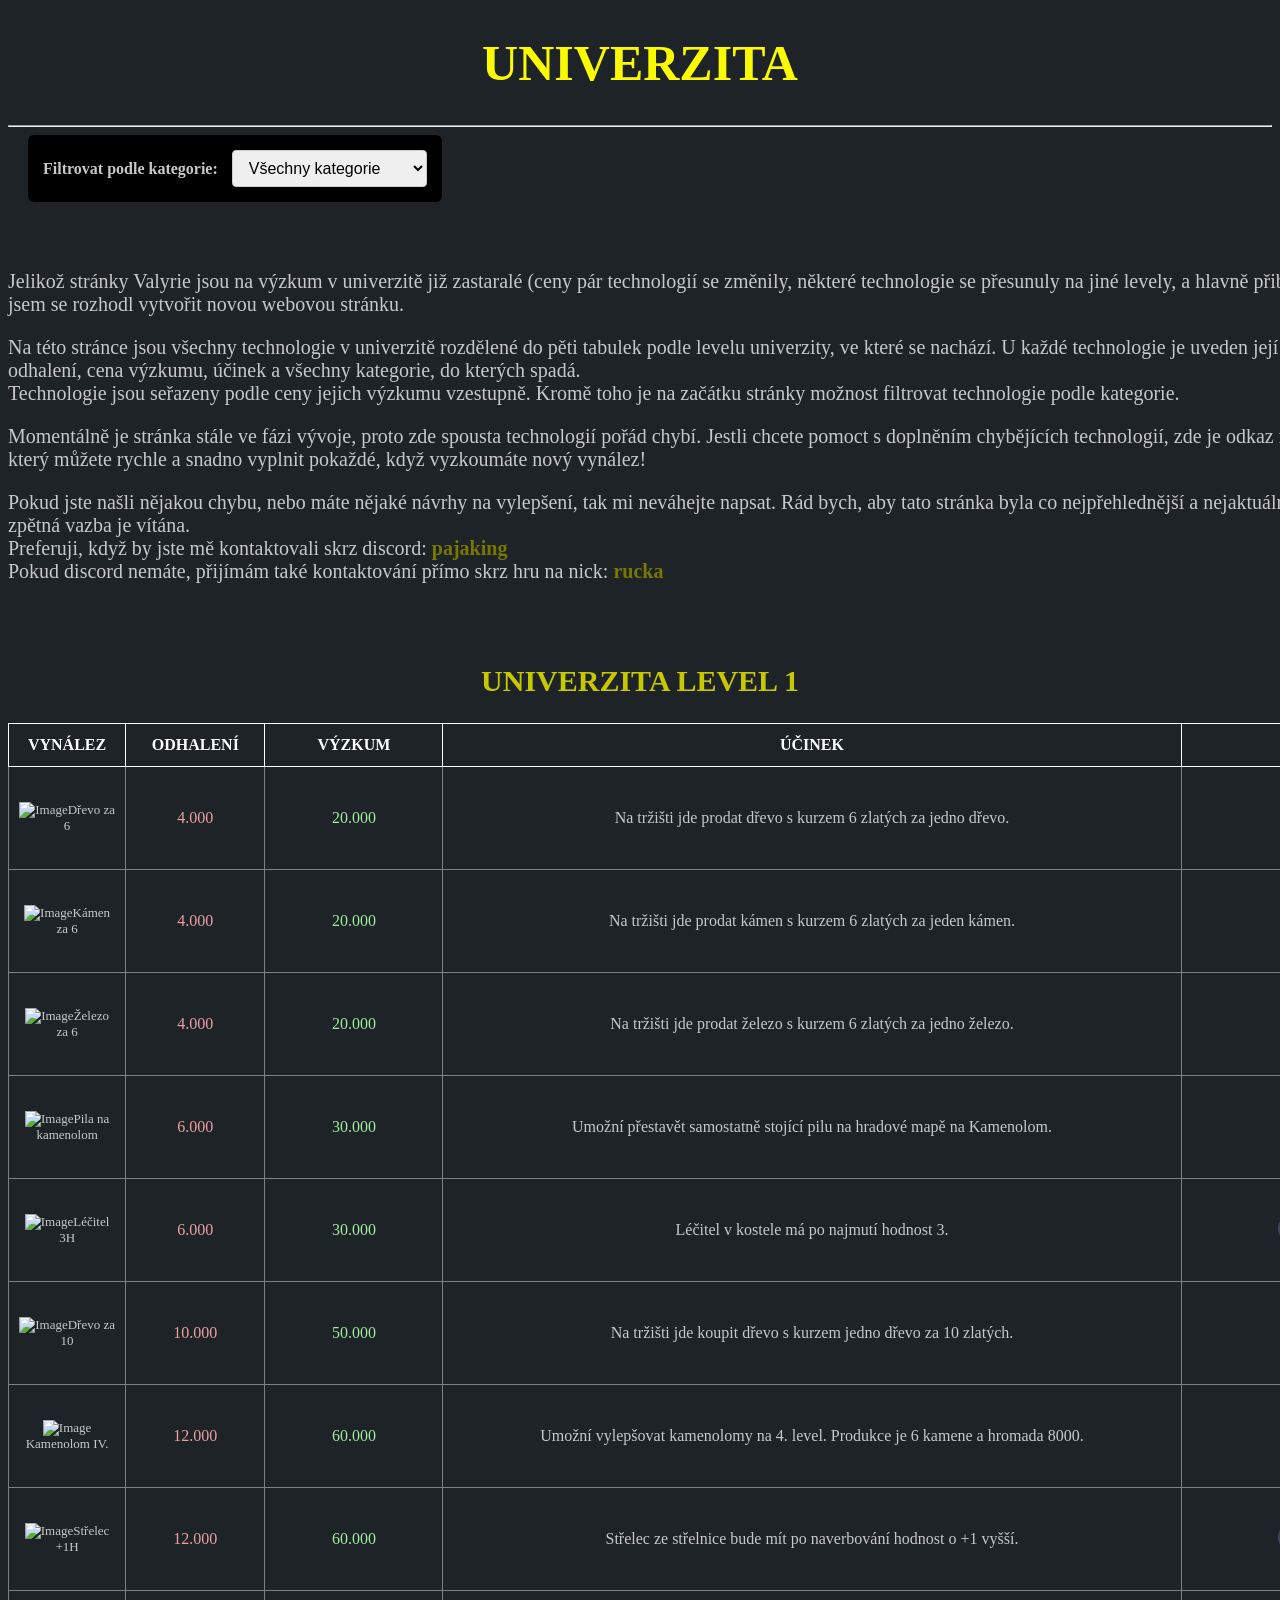
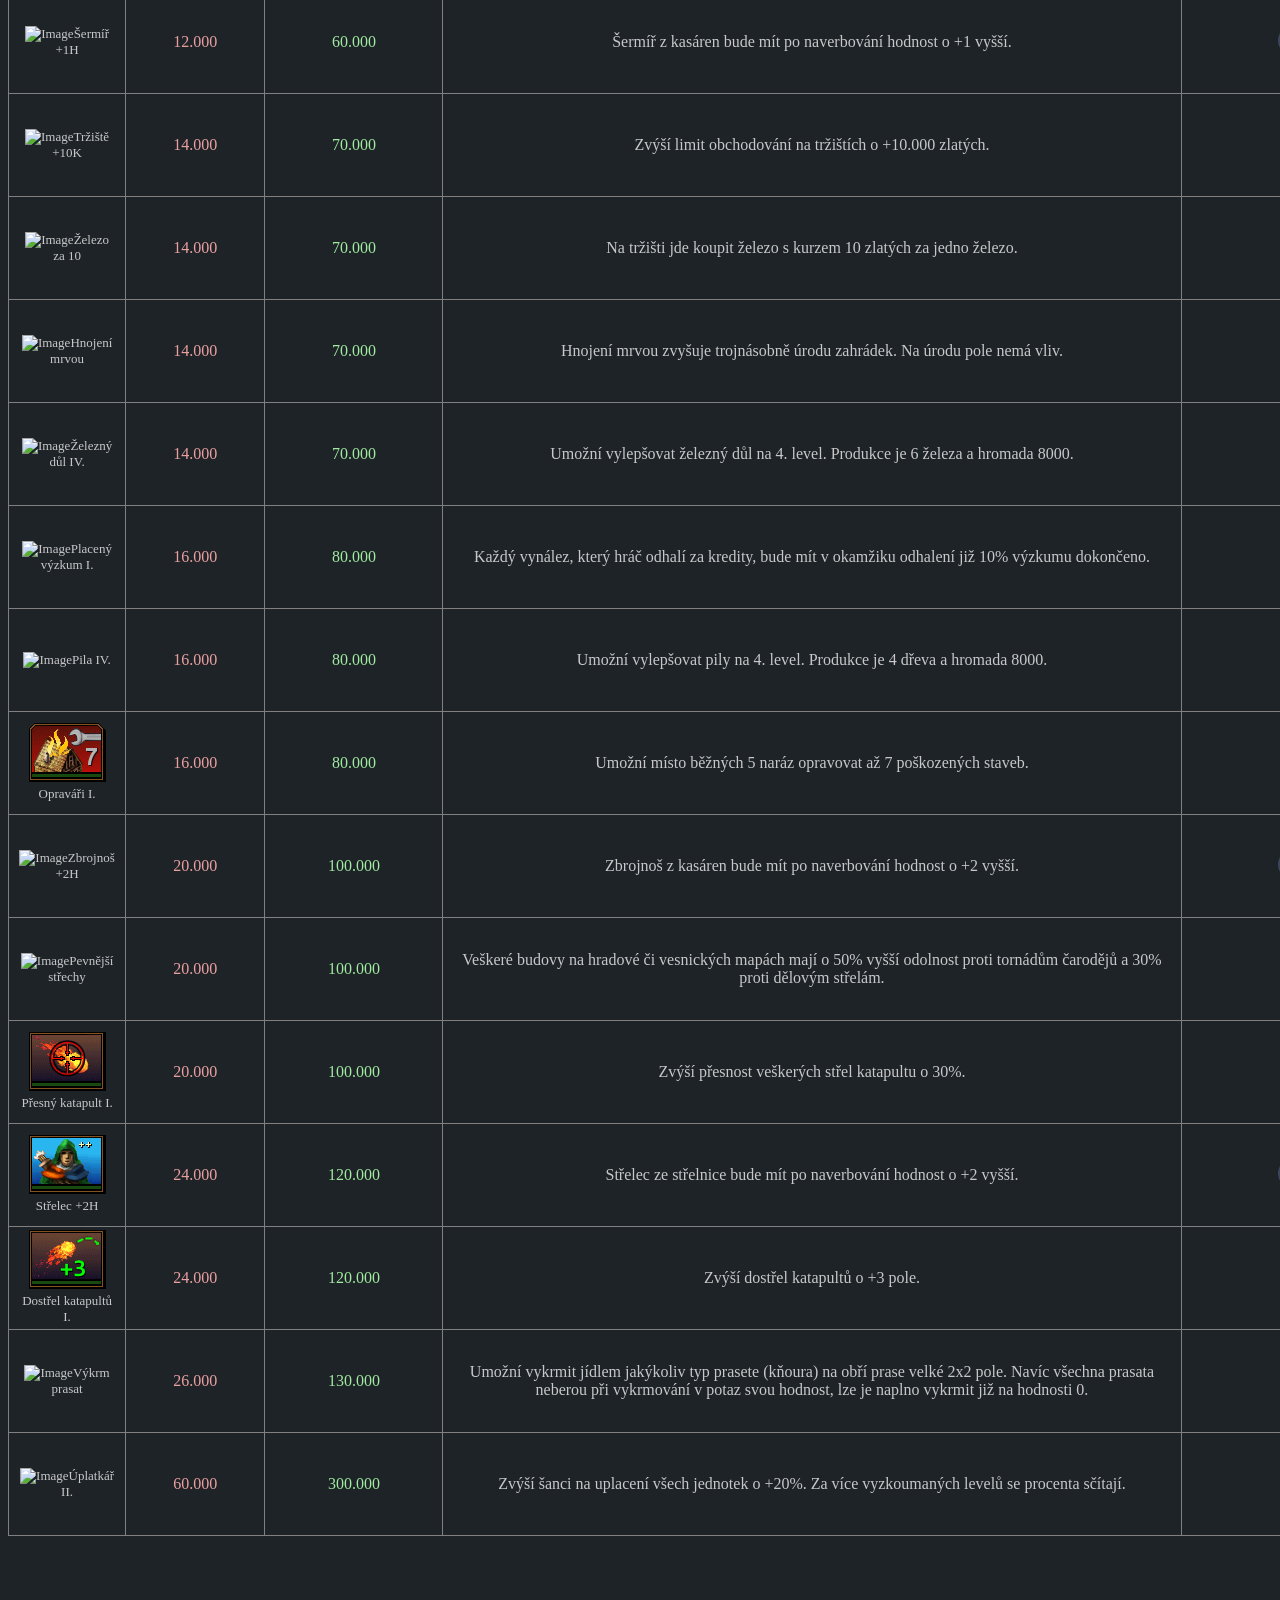
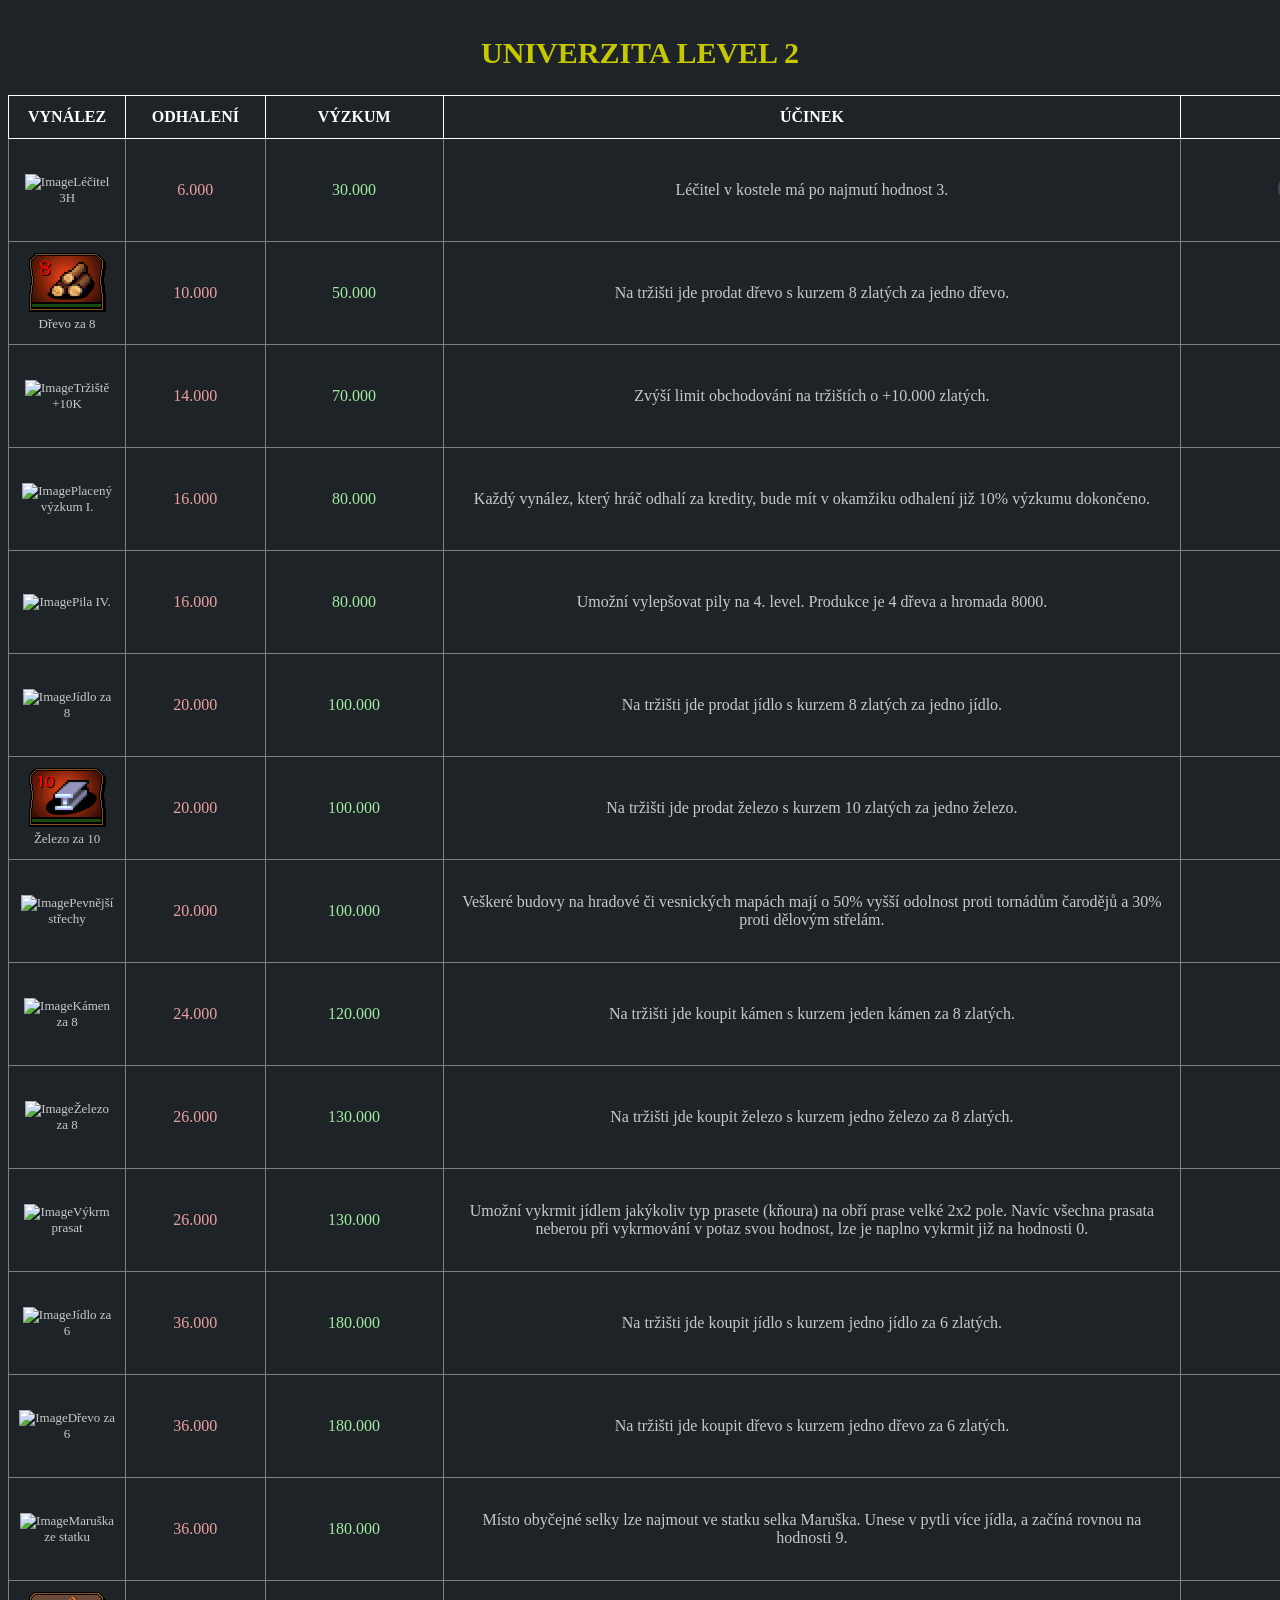
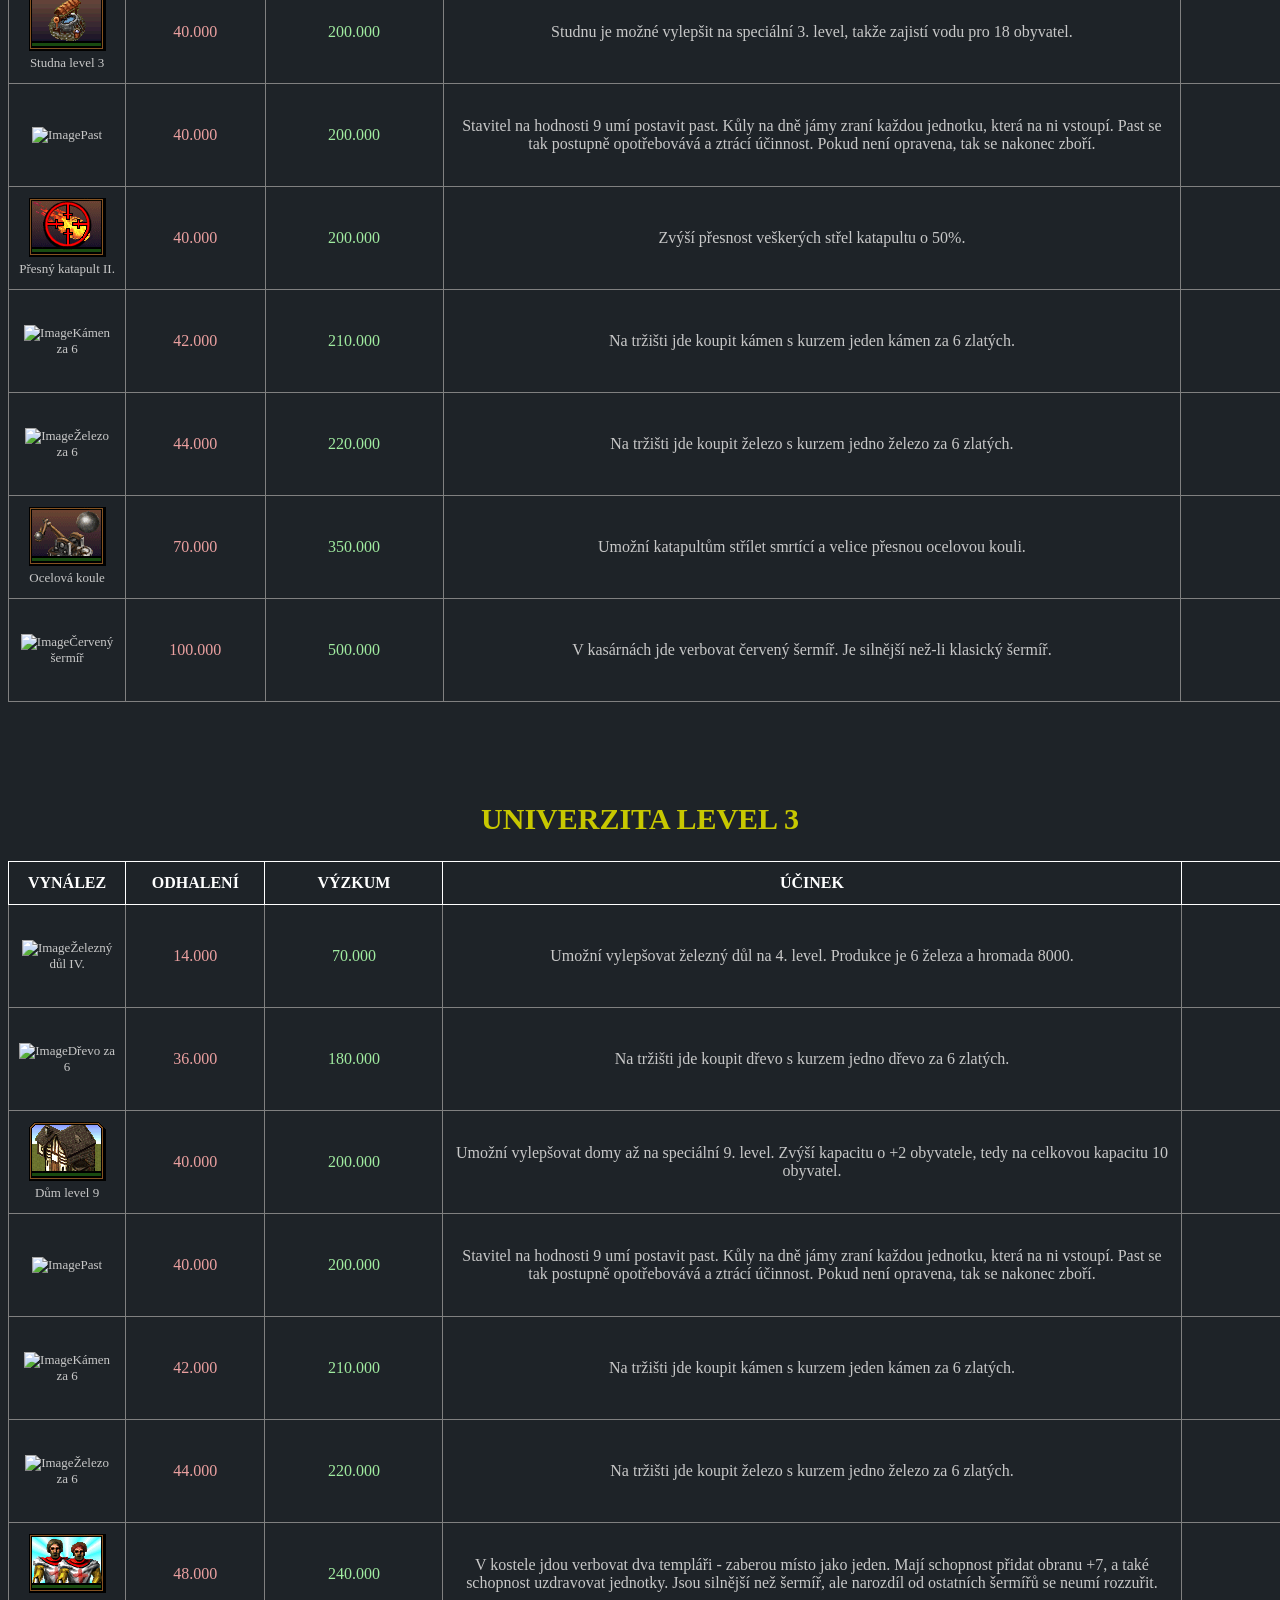
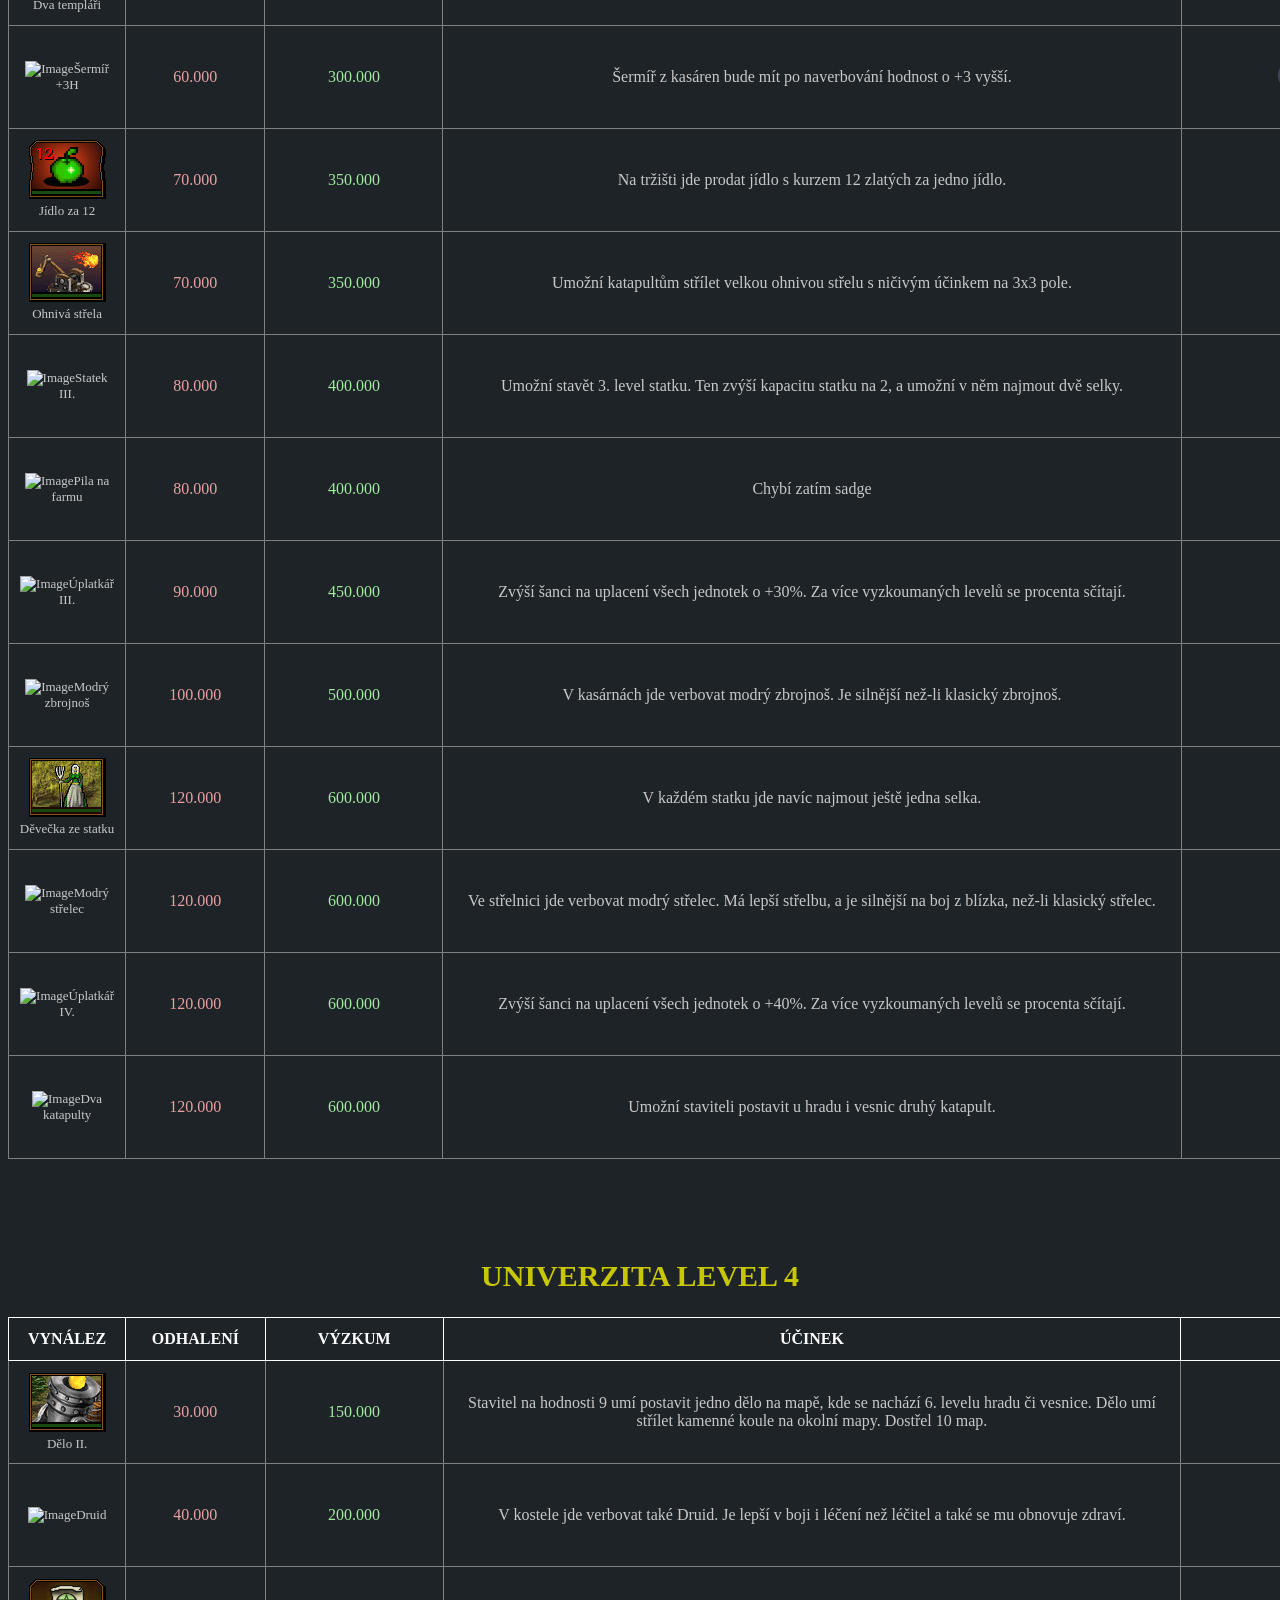
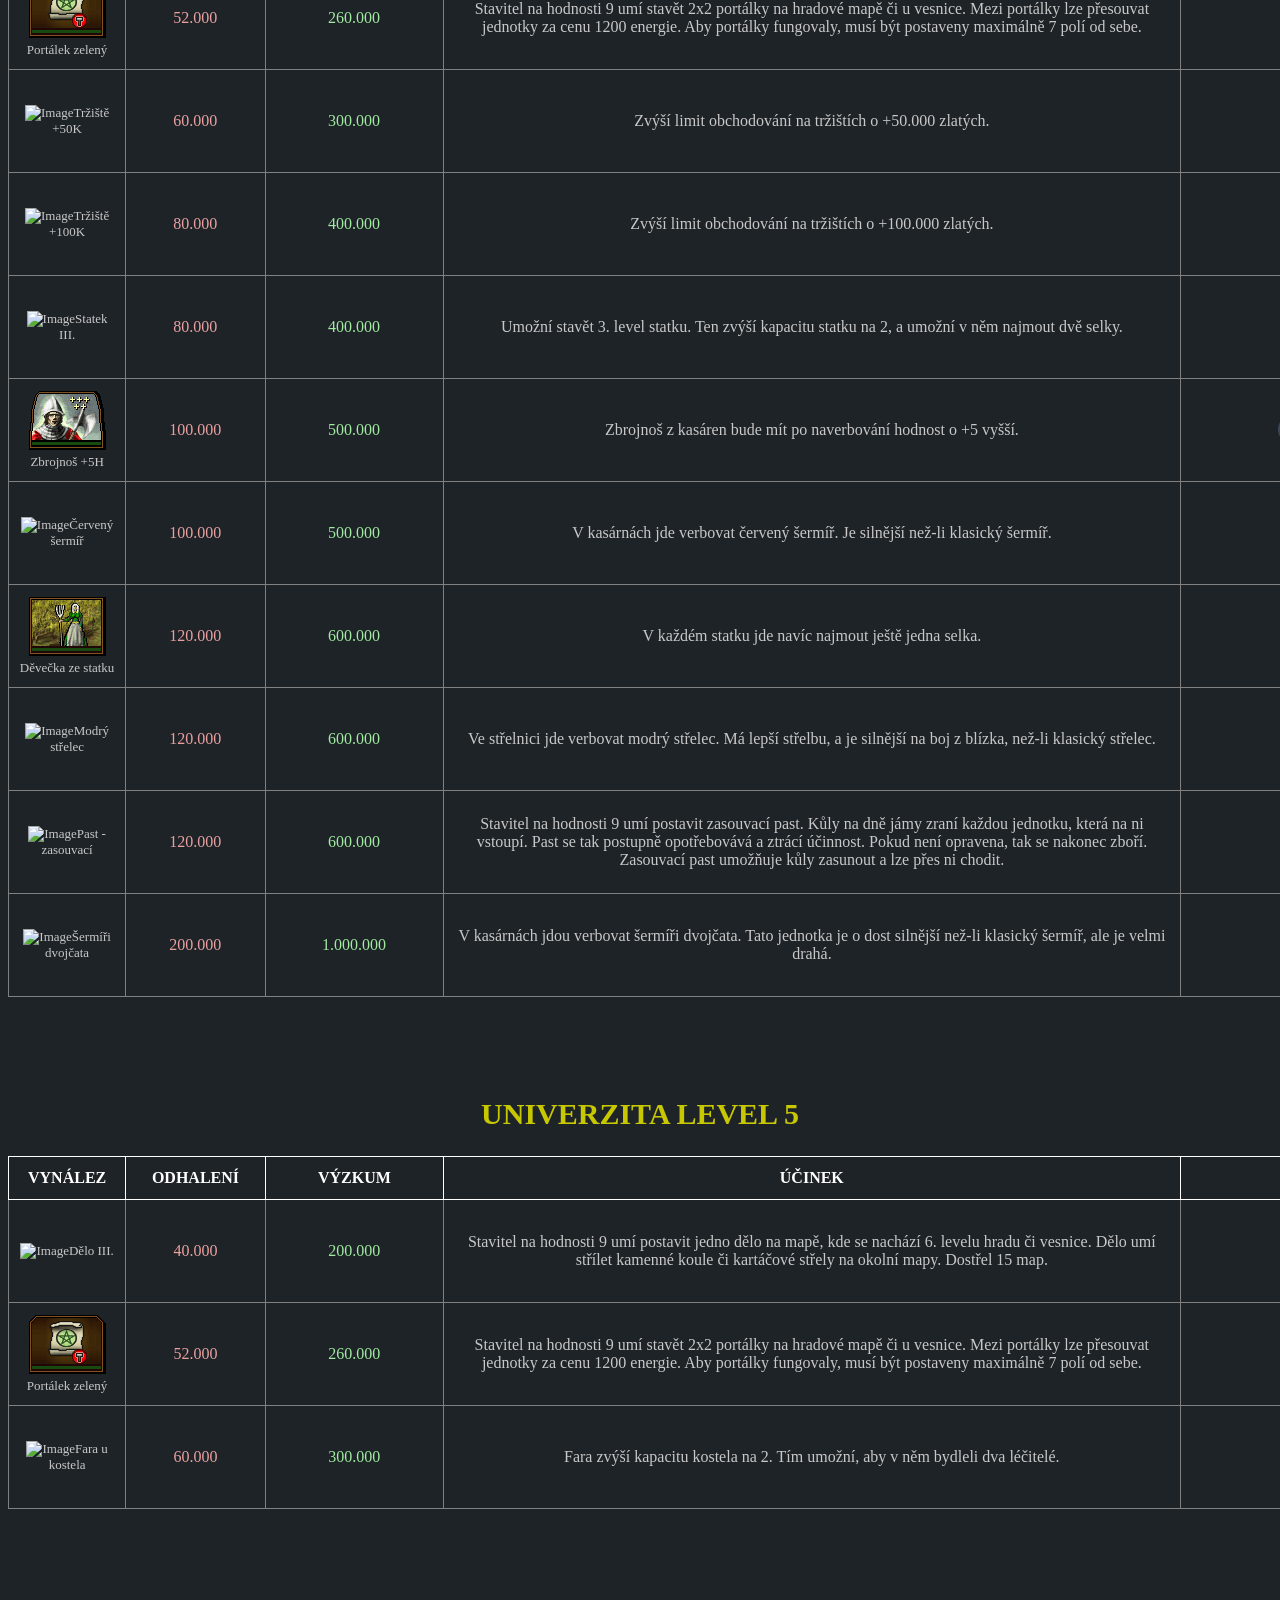
==== commit fc724156: "Add files via upload" ====
--- a/index.html
+++ b/index.html
@@ -119,9 +119,13 @@
         Technologie jsou seřazeny podle ceny jejich výzkumu vzestupně. Kromě toho je na začátku stránky možnost filtrovat technologie podle kategorie.
     </p>
     <p>
-        Momentálně je stránka stále ve fázi vývoje, proto zde spousta technologií pořád chybí. Jestli chcete pomoct s doplněním chybějících technologií, našli nějakou chybu, nebo máte nějaké návrhy na vylepšení, tak mi neváhejte napsat. Rád bych, aby tato stránka byla co nejpřehlednější a nejaktuálnější, takže každá zpětná vazba je vítána.
+        Momentálně je stránka stále ve fázi vývoje, proto zde spousta technologií pořád chybí. Jestli chcete pomoct s doplněním chybějících technologií, zde je odkaz na krátký 
+        <a href="https://docs.google.com/forms/d/e/1FAIpQLSeU01ygLvDYXs0f6i50rCOb9T3fRLaTO2EGRy7osHQldwFRkA/viewform?usp=dialog" class="maskovany-odkaz" style="color:rgb(120, 120, 0)">formulář</a>, 
+        který můžete rychle a snadno vyplnit pokaždé, když vyzkoumáte nový vynález!
     </p>
     <p>
+        Pokud jste našli nějakou chybu, nebo máte nějaké návrhy na vylepšení, tak mi neváhejte napsat. Rád bych, aby tato stránka byla co nejpřehlednější a nejaktuálnější, takže každá zpětná vazba je vítána.
+        <br>
         Preferuji, když by jste mě kontaktovali skrz discord: <b style="color:rgb(120, 120, 0)">pajaking</b>
         <br>
         Pokud discord nemáte, přijímám také kontaktování přímo skrz hru na nick: <b style="color:rgb(120, 120, 0)">rucka</b>
@@ -233,7 +237,7 @@
                 </tr>
                 <tr align="center" style="border: 1px solid gray;">
                     <td class="zakladmale">
-                        <img src="Images UNI/sermir_1.gif" alt="Image">Šermíř 1H
+                        <img src="Images UNI/sermir_1.gif" alt="Image">Šermíř +1H
                     </td>
                     <td class="odhaleni">12.000</td>
                     <td class="vyzkum">60.000</td>
@@ -310,6 +314,17 @@
                 </tr>
                 <tr align="center" style="border: 1px solid gray;">
                     <td class="zakladmale">
+                        <img src="Images UNI/repair_1.gif" alt="Image">Opraváři I.
+                    </td>
+                    <td class="odhaleni">16.000</td>
+                    <td class="vyzkum">80.000</td>
+                    <td class="zaklad">Umožní místo běžných 5 naráz opravovat až 7 poškozených staveb.</td>
+                    <td class="zaklad">
+                        <span class=""></span>
+                    </td>
+                </tr>
+                <tr align="center" style="border: 1px solid gray;">
+                    <td class="zakladmale">
                         <img src="Images UNI/zbrojnos_2.gif" alt="Image">Zbrojnoš +2H
                     </td>
                     <td class="odhaleni">20.000</td>
@@ -326,6 +341,17 @@
                     <td class="odhaleni">20.000</td>
                     <td class="vyzkum">100.000</td>
                     <td class="zaklad">Veškeré budovy na hradové či vesnických mapách mají o 50% vyšší odolnost proti tornádům čarodějů a 30% proti dělovým střelám.</td>
+                    <td class="zaklad">
+                        <span class=""></span>
+                    </td>
+                </tr>
+                <tr align="center" style="border: 1px solid gray;">
+                    <td class="zakladmale">
+                        <img src="Images UNI/cat_aim_1.gif" alt="Image">Přesný katapult I.
+                    </td>
+                    <td class="odhaleni">20.000</td>
+                    <td class="vyzkum">100.000</td>
+                    <td class="zaklad">Zvýší přesnost veškerých střel katapultu o 30%.</td>
                     <td class="zaklad">
                         <span class=""></span>
                     </td>
@@ -405,6 +431,17 @@
                 </tr>
                 <tr align="center" style="border: 1px solid gray;">
                     <td class="zakladmale">
+                        <img src="Images UNI/sell_wood_8.gif" alt="Image">Dřevo za 8
+                    </td>
+                    <td class="odhaleni">10.000</td>
+                    <td class="vyzkum">50.000</td>
+                    <td class="zaklad">Na tržišti jde prodat dřevo s kurzem 8 zlatých za jedno dřevo.</td>
+                    <td class="zaklad">
+                        <span class="badge trziste">Tržiště a suroviny</span>
+                    </td>
+                </tr>
+                <tr align="center" style="border: 1px solid gray;">
+                    <td class="zakladmale">
                         <img src="Images UNI/trziste_10000.gif" alt="Image">Tržiště +10K
                     </td>
                     <td class="odhaleni">14.000</td>
@@ -416,6 +453,17 @@
                 </tr>
                 <tr align="center" style="border: 1px solid gray;">
                     <td class="zakladmale">
+                        <img src="Images UNI/researchcredit_1.gif" alt="Image">Placený výzkum I.
+                    </td>
+                    <td class="odhaleni">16.000</td>
+                    <td class="vyzkum">80.000</td>
+                    <td class="zaklad">Každý vynález, který hráč odhalí za kredity, bude mít v okamžiku odhalení již 10% výzkumu dokončeno.</td>
+                    <td class="zaklad">
+                        <span class=""></span>
+                    </td>
+                </tr>
+                <tr align="center" style="border: 1px solid gray;">
+                    <td class="zakladmale">
                         <img src="Images UNI/pila.gif" alt="Image">Pila IV.
                     </td>
                     <td class="odhaleni">16.000</td>
@@ -427,17 +475,6 @@
                 </tr>
                 <tr align="center" style="border: 1px solid gray;">
                     <td class="zakladmale">
-                        <img src="Images UNI/researchcredit_1.gif" alt="Image">Placený výzkum I.
-                    </td>
-                    <td class="odhaleni">16.000</td>
-                    <td class="vyzkum">80.000</td>
-                    <td class="zaklad">Každý vynález, který hráč odhalí za kredity, bude mít v okamžiku odhalení již 10% výzkumu dokončeno.</td>
-                    <td class="zaklad">
-                        <span class=""></span>
-                    </td>
-                </tr>
-                <tr align="center" style="border: 1px solid gray;">
-                    <td class="zakladmale">
                         <img src="Images UNI/sell_food_8.gif" alt="Image">Jídlo za 8
                     </td>
                     <td class="odhaleni">20.000</td>
@@ -449,6 +486,17 @@
                 </tr>
                 <tr align="center" style="border: 1px solid gray;">
                     <td class="zakladmale">
+                        <img src="Images UNI/sell_iron_10.gif" alt="Image">Železo za 10
+                    </td>
+                    <td class="odhaleni">20.000</td>
+                    <td class="vyzkum">100.000</td>
+                    <td class="zaklad">Na tržišti jde prodat železo s kurzem 10 zlatých za jedno železo.</td>
+                    <td class="zaklad">
+                        <span class="badge trziste">Tržiště a suroviny</span>
+                    </td>
+                </tr>
+                <tr align="center" style="border: 1px solid gray;">
+                    <td class="zakladmale">
                         <img src="Images UNI/pevnejsi_strechy.gif" alt="Image">Pevnější střechy
                     </td>
                     <td class="odhaleni">20.000</td>
@@ -526,6 +574,17 @@
                 </tr>
                 <tr align="center" style="border: 1px solid gray;">
                     <td class="zakladmale">
+                        <img src="Images UNI/studna_3.gif" alt="Image">Studna level 3
+                    </td>
+                    <td class="odhaleni">40.000</td>
+                    <td class="vyzkum">200.000</td>
+                    <td class="zaklad">Studnu je možné vylepšit na speciální 3. level, takže zajistí vodu pro 18 obyvatel.</td>
+                    <td class="zaklad">
+                        <span class=""></span>
+                    </td>
+                </tr>
+                <tr align="center" style="border: 1px solid gray;">
+                    <td class="zakladmale">
                         <img src="Images UNI/trap_1.gif" alt="Image">Past
                     </td>
                     <td class="odhaleni">40.000</td>
@@ -553,6 +612,17 @@
                     <td class="odhaleni">42.000</td>
                     <td class="vyzkum">210.000</td>
                     <td class="zaklad">Na tržišti jde koupit kámen s kurzem jeden kámen za 6 zlatých.</td>
+                    <td class="zaklad">
+                        <span class="badge trziste">Tržiště a suroviny</span>
+                    </td>
+                </tr>
+                <tr align="center" style="border: 1px solid gray;">
+                    <td class="zakladmale">
+                        <img src="Images UNI/buy_iron_6.gif" alt="Image">Železo za 6
+                    </td>
+                    <td class="odhaleni">44.000</td>
+                    <td class="vyzkum">220.000</td>
+                    <td class="zaklad">Na tržišti jde koupit železo s kurzem jedno železo za 6 zlatých.</td>
                     <td class="zaklad">
                         <span class="badge trziste">Tržiště a suroviny</span>
                     </td>
@@ -654,6 +724,17 @@
                 </tr>
                 <tr align="center" style="border: 1px solid gray;">
                     <td class="zakladmale">
+                        <img src="Images UNI/buy_iron_6.gif" alt="Image">Železo za 6
+                    </td>
+                    <td class="odhaleni">44.000</td>
+                    <td class="vyzkum">220.000</td>
+                    <td class="zaklad">Na tržišti jde koupit železo s kurzem jedno železo za 6 zlatých.</td>
+                    <td class="zaklad">
+                        <span class="badge trziste">Tržiště a suroviny</span>
+                    </td>
+                </tr>
+                <tr align="center" style="border: 1px solid gray;">
+                    <td class="zakladmale">
                         <img src="Images UNI/templar2.gif" alt="Image">Dva templáři
                     </td>
                     <td class="odhaleni">48.000</td>
@@ -665,7 +746,7 @@
                 </tr>
                 <tr align="center" style="border: 1px solid gray;">
                     <td class="zakladmale">
-                        <img src="Images UNI/sermir_3.gif" alt="Image">Šermíř 3H
+                        <img src="Images UNI/sermir_3.gif" alt="Image">Šermíř +3H
                     </td>
                     <td class="odhaleni">60.000</td>
                     <td class="vyzkum">300.000</td>
@@ -837,6 +918,28 @@
                 </tr>
                 <tr align="center" style="border: 1px solid gray;">
                     <td class="zakladmale">
+                        <img src="Images UNI/trziste_50000.gif" alt="Image">Tržiště +50K
+                    </td>
+                    <td class="odhaleni">60.000</td>
+                    <td class="vyzkum">300.000</td>
+                    <td class="zaklad">Zvýší limit obchodování na tržištích o +50.000 zlatých.</td>
+                    <td class="zaklad">
+                        <span class="badge trziste">Tržiště a suroviny</span>
+                    </td>
+                </tr>
+                <tr align="center" style="border: 1px solid gray;">
+                    <td class="zakladmale">
+                        <img src="Images UNI/trziste_100000.gif" alt="Image">Tržiště +100K
+                    </td>
+                    <td class="odhaleni">80.000</td>
+                    <td class="vyzkum">400.000</td>
+                    <td class="zaklad">Zvýší limit obchodování na tržištích o +100.000 zlatých.</td>
+                    <td class="zaklad">
+                        <span class="badge trziste">Tržiště a suroviny</span>
+                    </td>
+                </tr>
+                <tr align="center" style="border: 1px solid gray;">
+                    <td class="zakladmale">
                         <img src="Images UNI/fa_3.gif" alt="Image">Statek III.
                     </td>
                     <td class="odhaleni">80.000</td>
@@ -855,6 +958,17 @@
                     <td class="zaklad">Zbrojnoš z kasáren bude mít po naverbování hodnost o +5 vyšší.</td>
                     <td class="zaklad">
                         <span class="badge jednotky">Jednotky a vlastnosti</span>
+                    </td>
+                </tr>
+                <tr align="center" style="border: 1px solid gray;">
+                    <td class="zakladmale">
+                        <img src="Images UNI/sermir_cerveny.gif" alt="Image">Červený šermíř
+                    </td>
+                    <td class="odhaleni">100.000</td>
+                    <td class="vyzkum">500.000</td>
+                    <td class="zaklad">V kasárnách jde verbovat červený šermíř. Je silnější než-li klasický šermíř.</td>
+                    <td class="zaklad">
+                        <span class=""></span>
                     </td>
                 </tr>
                 <tr align="center" style="border: 1px solid gray;">
